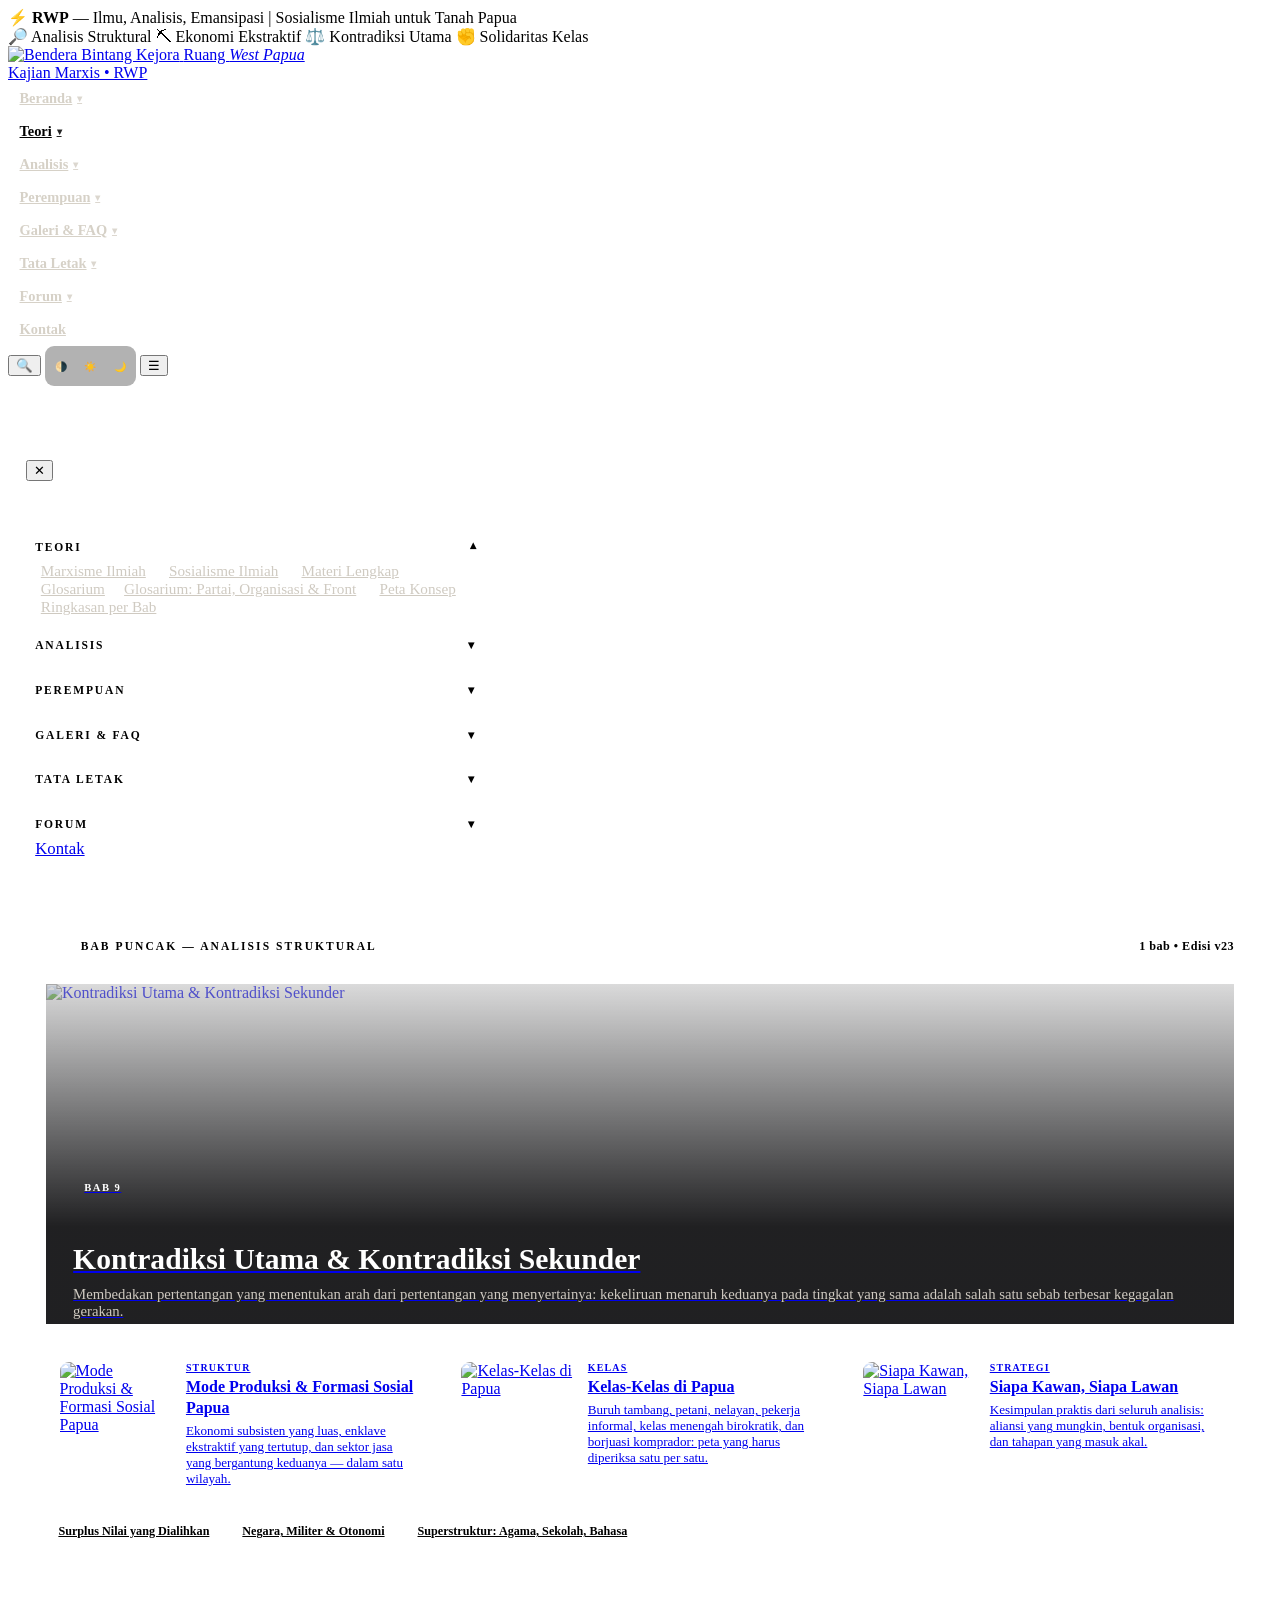
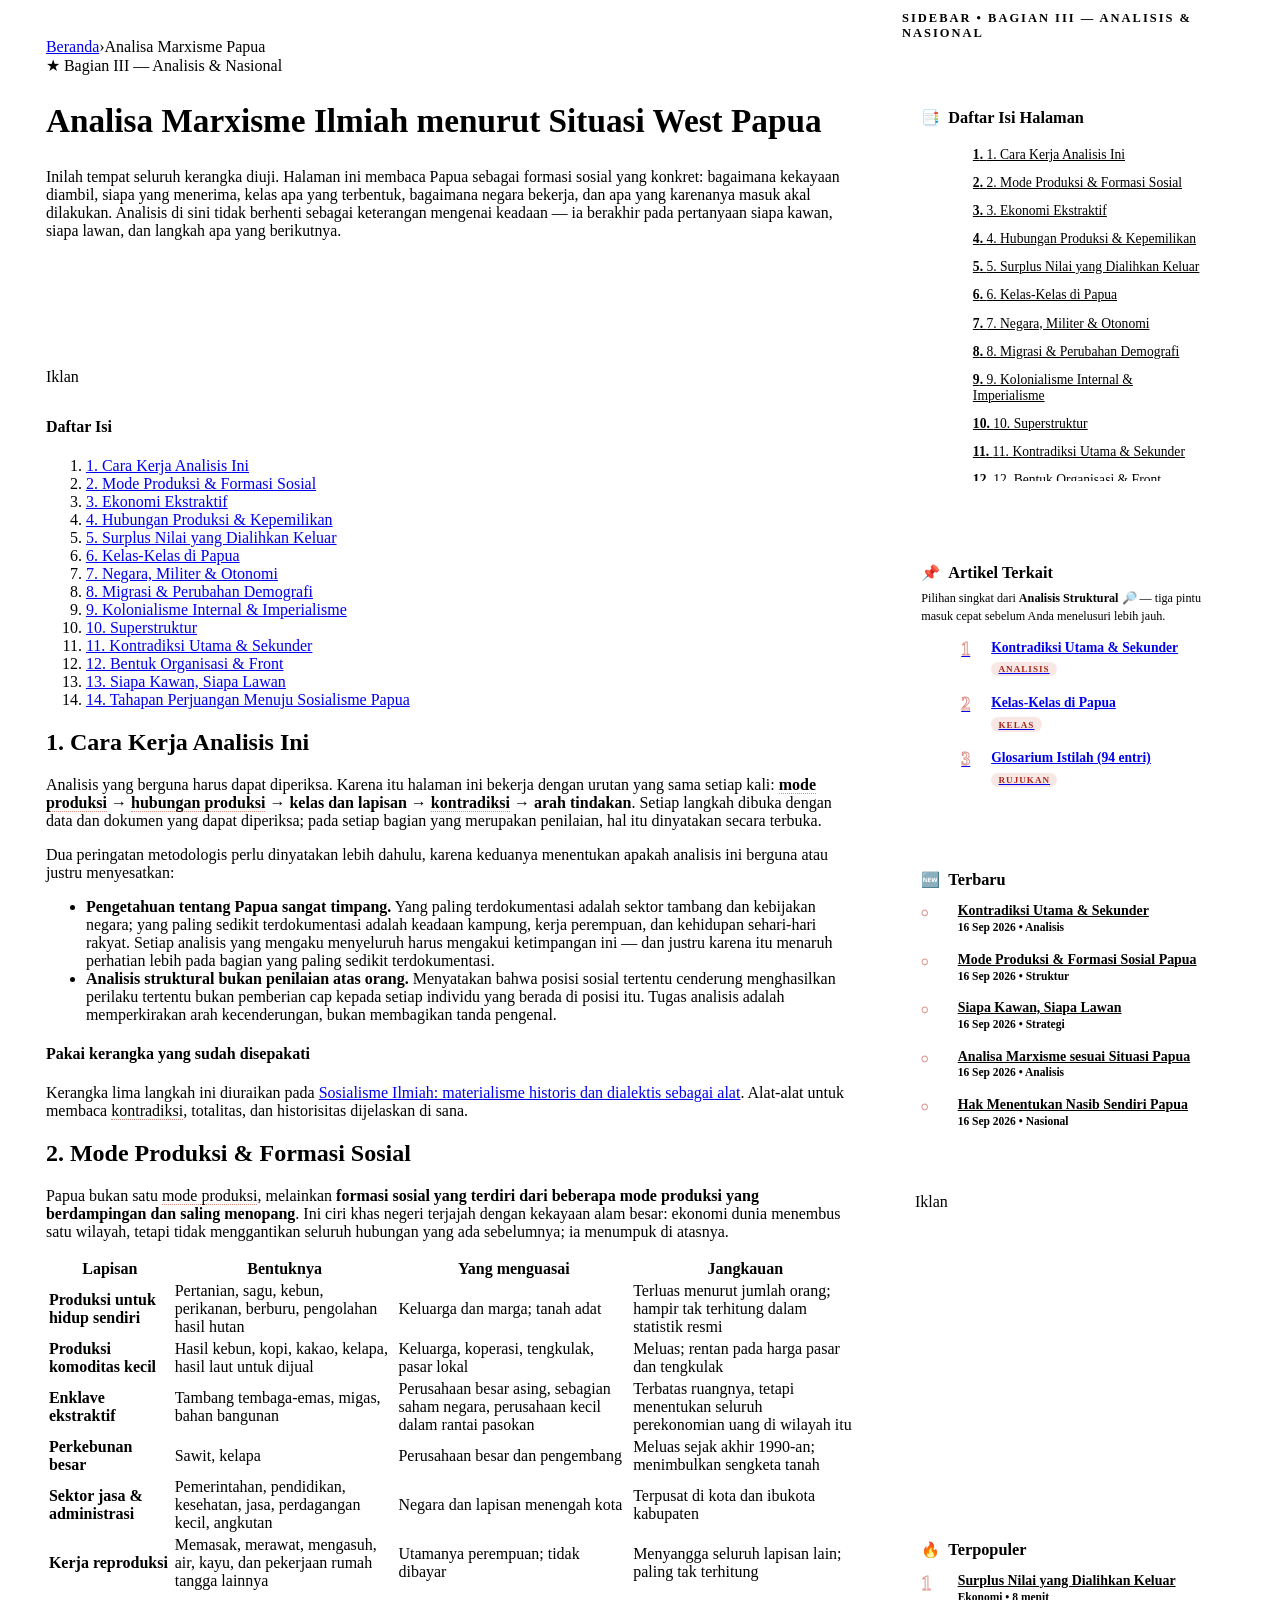
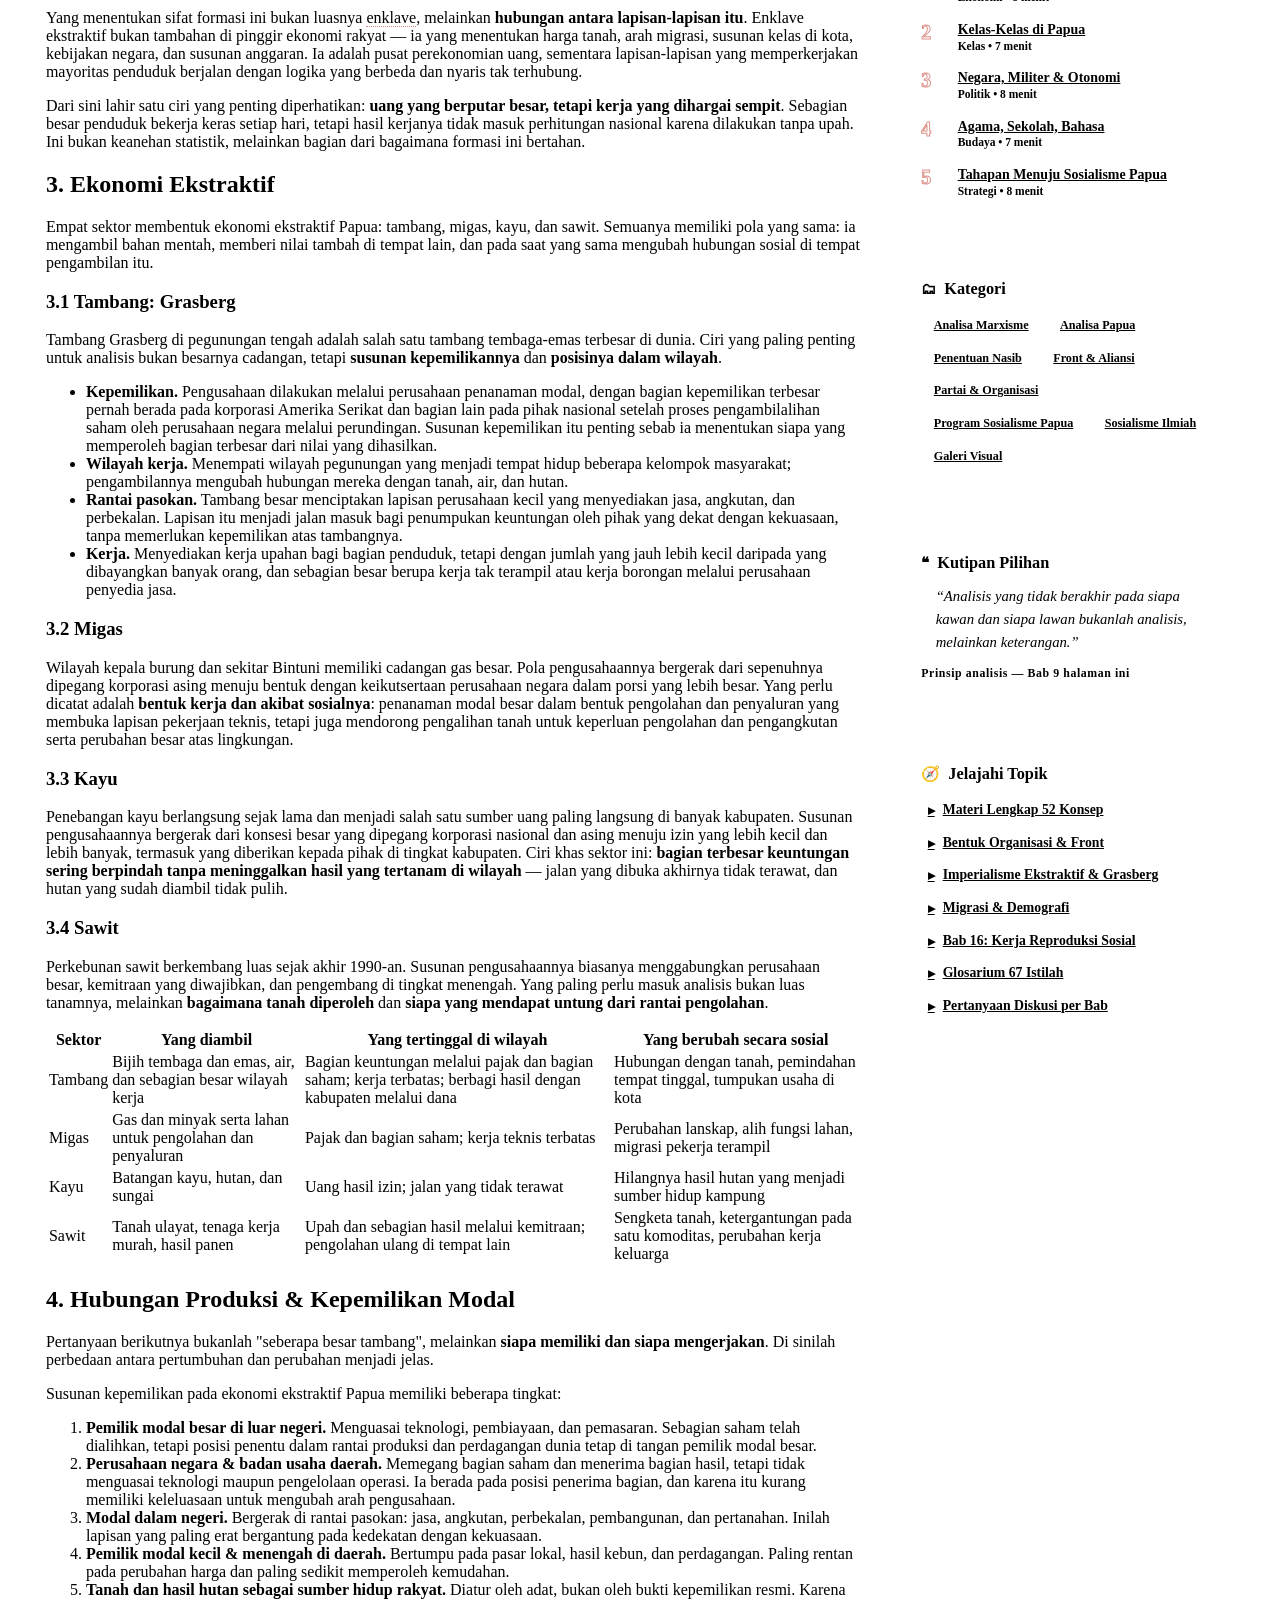
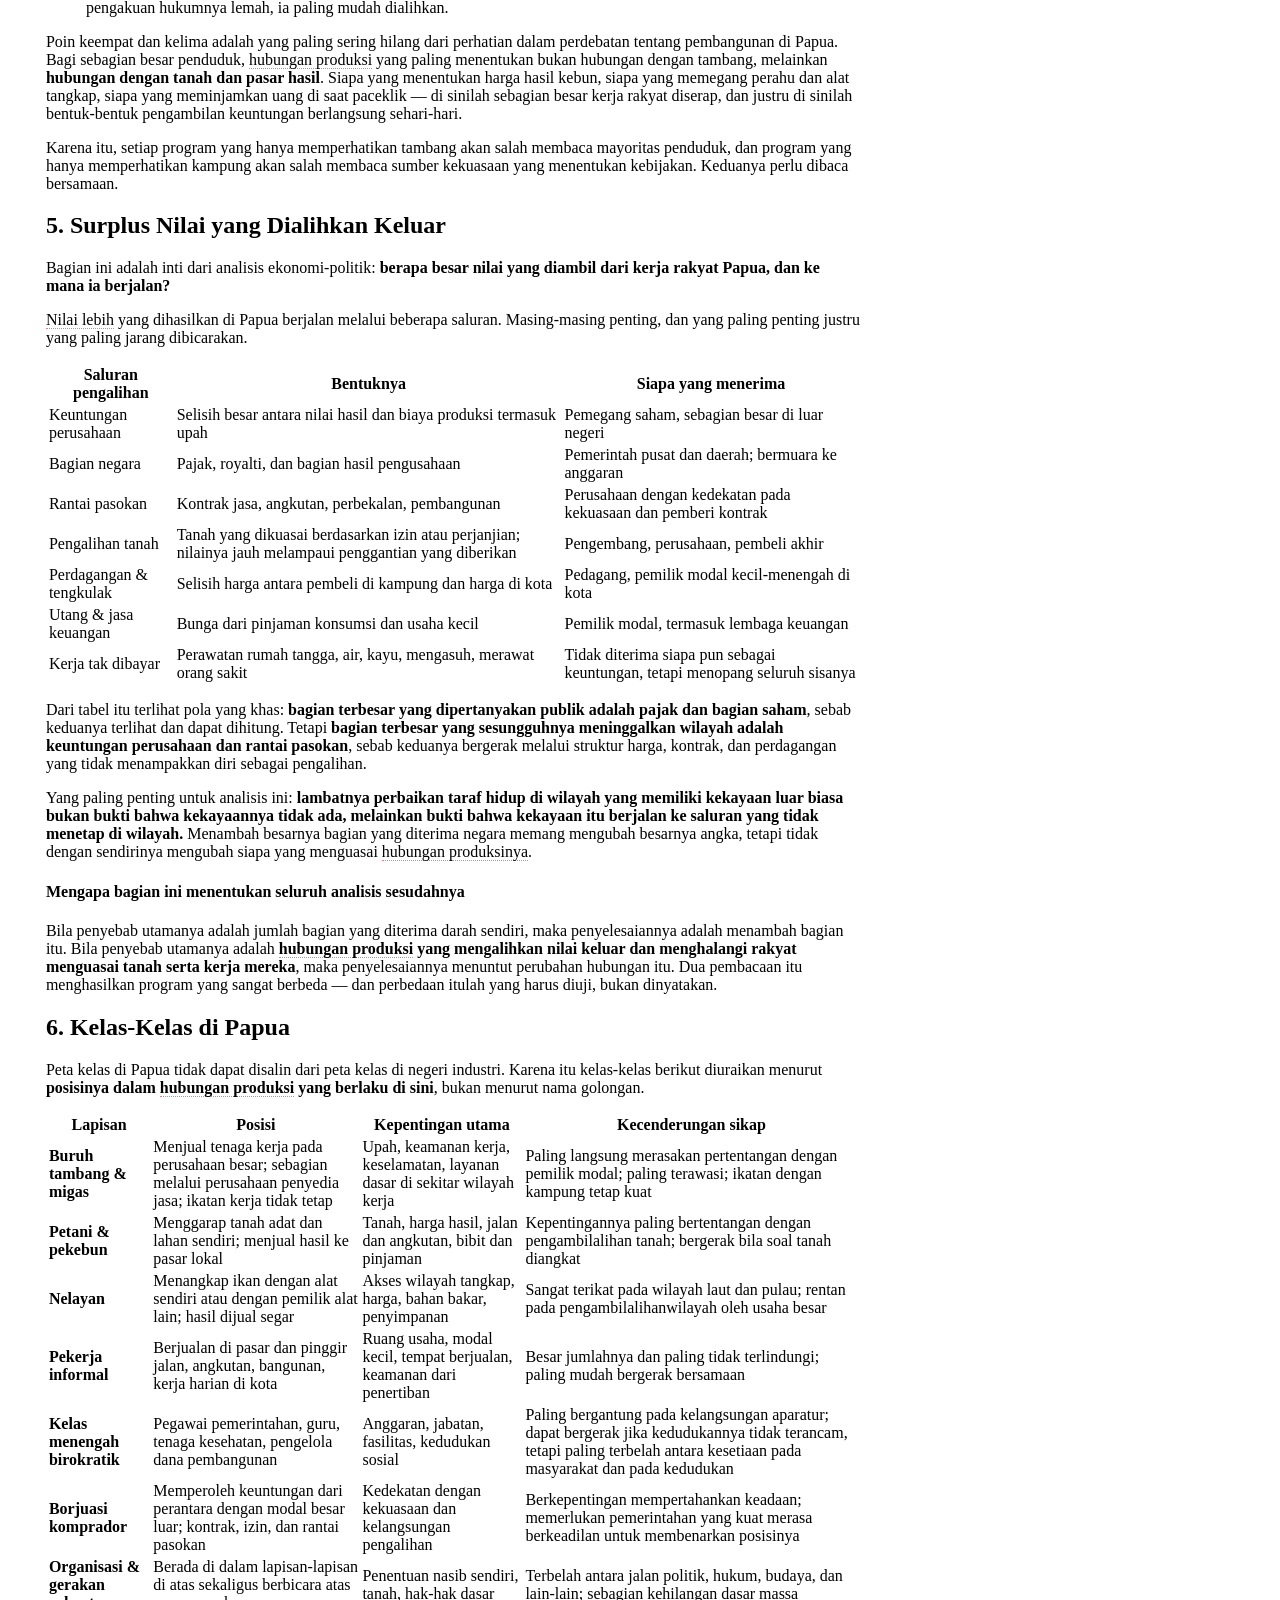
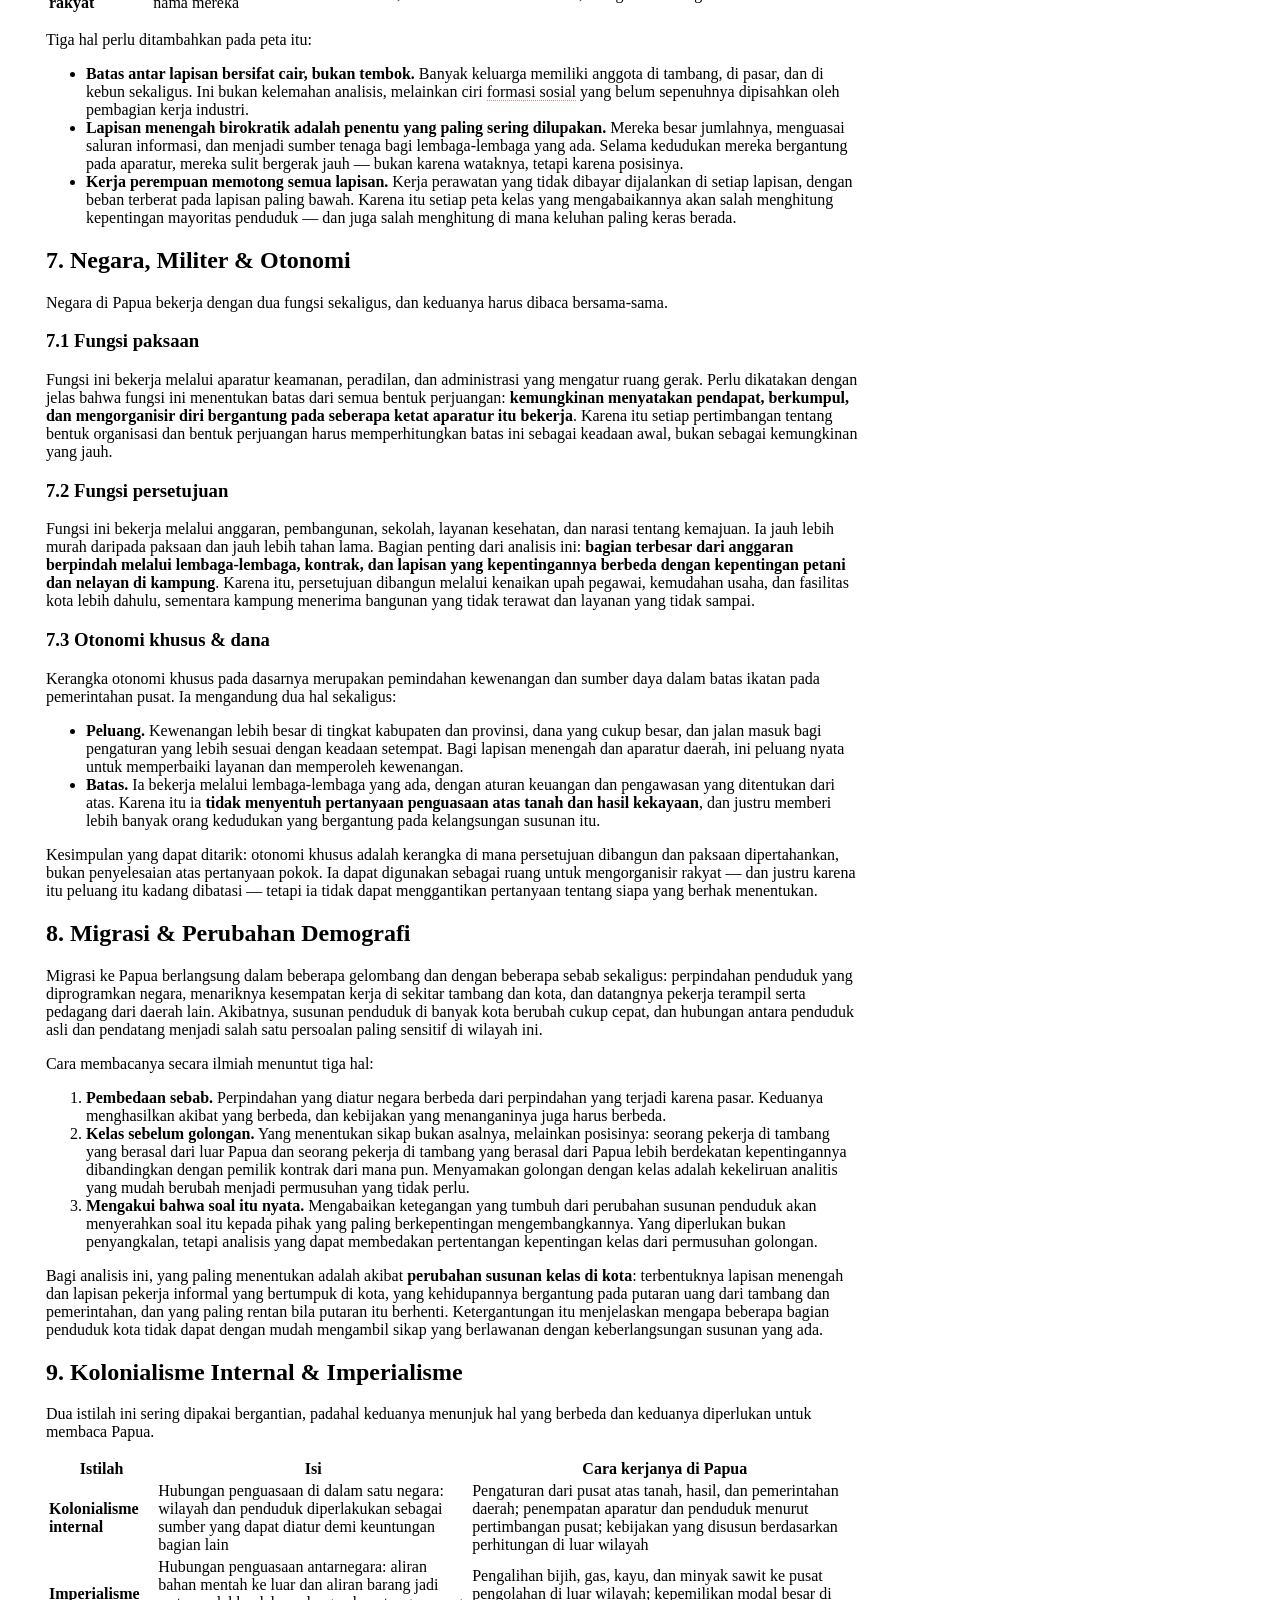
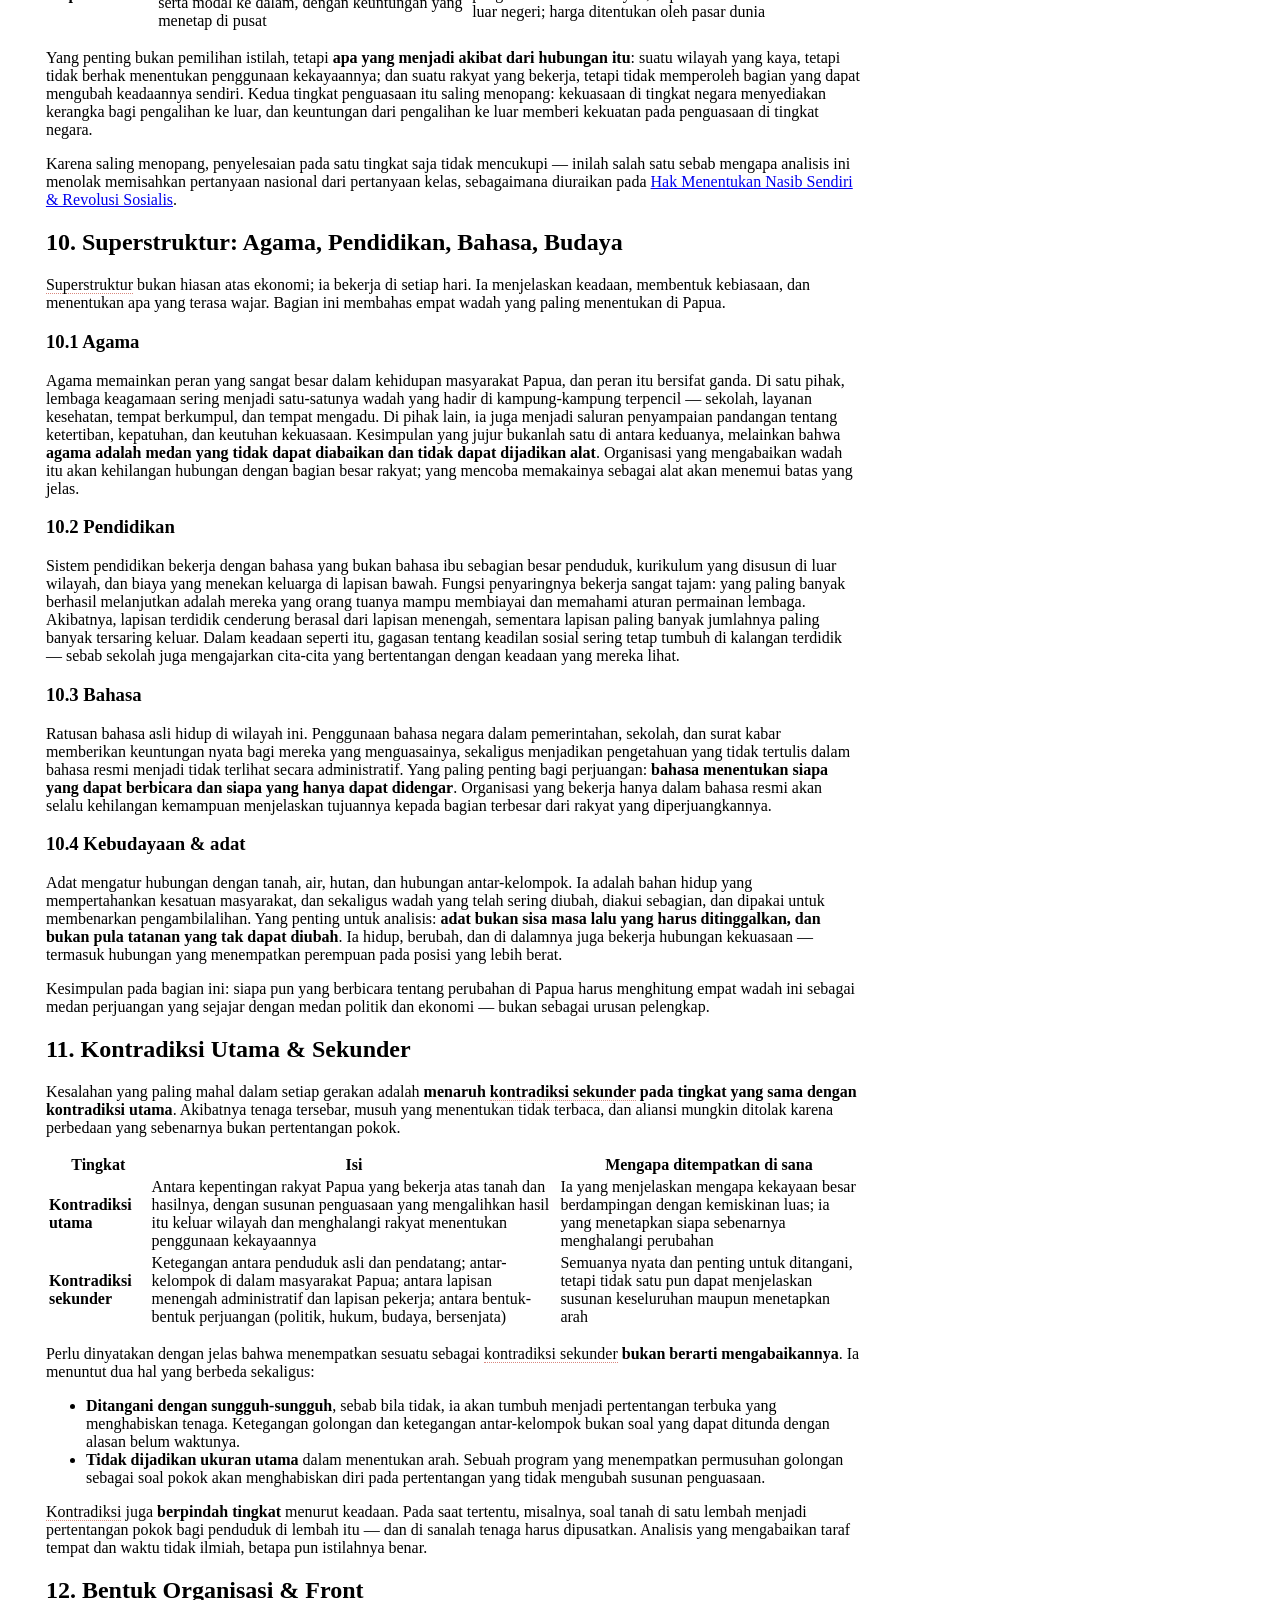
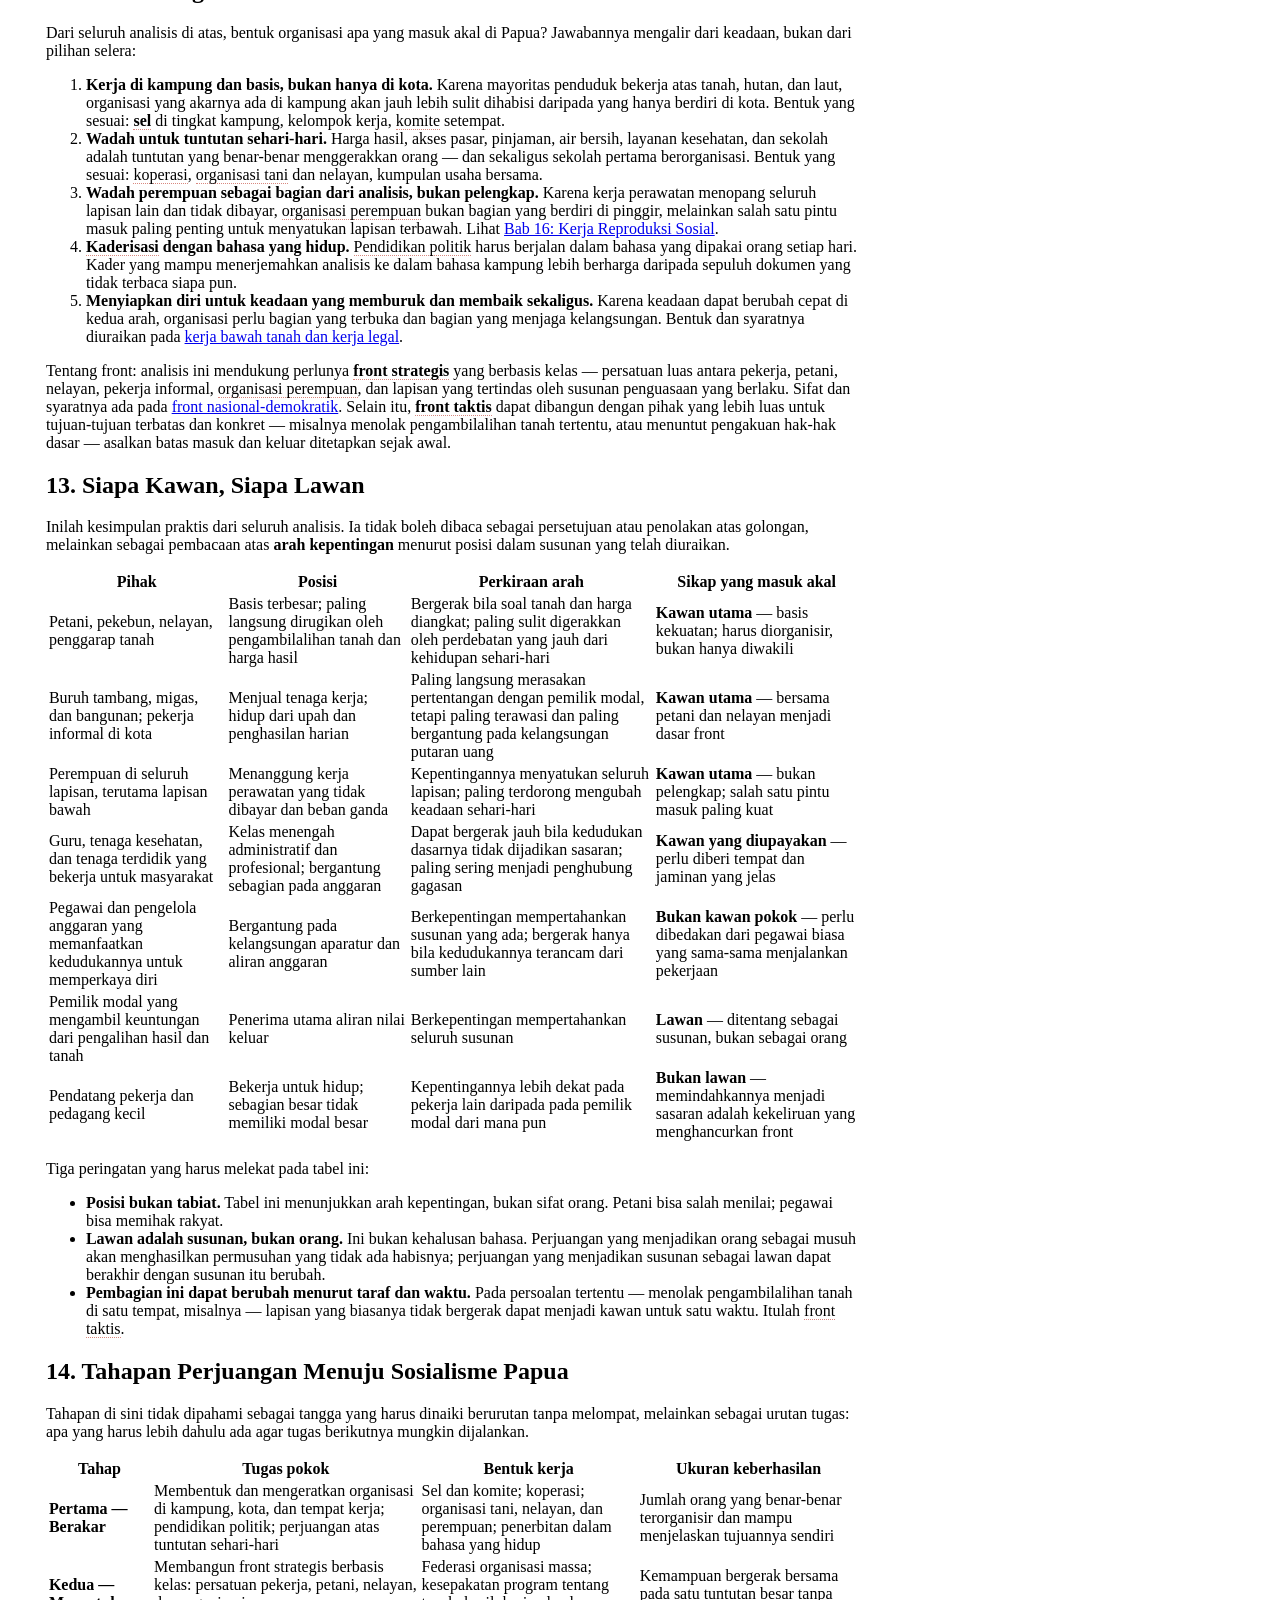
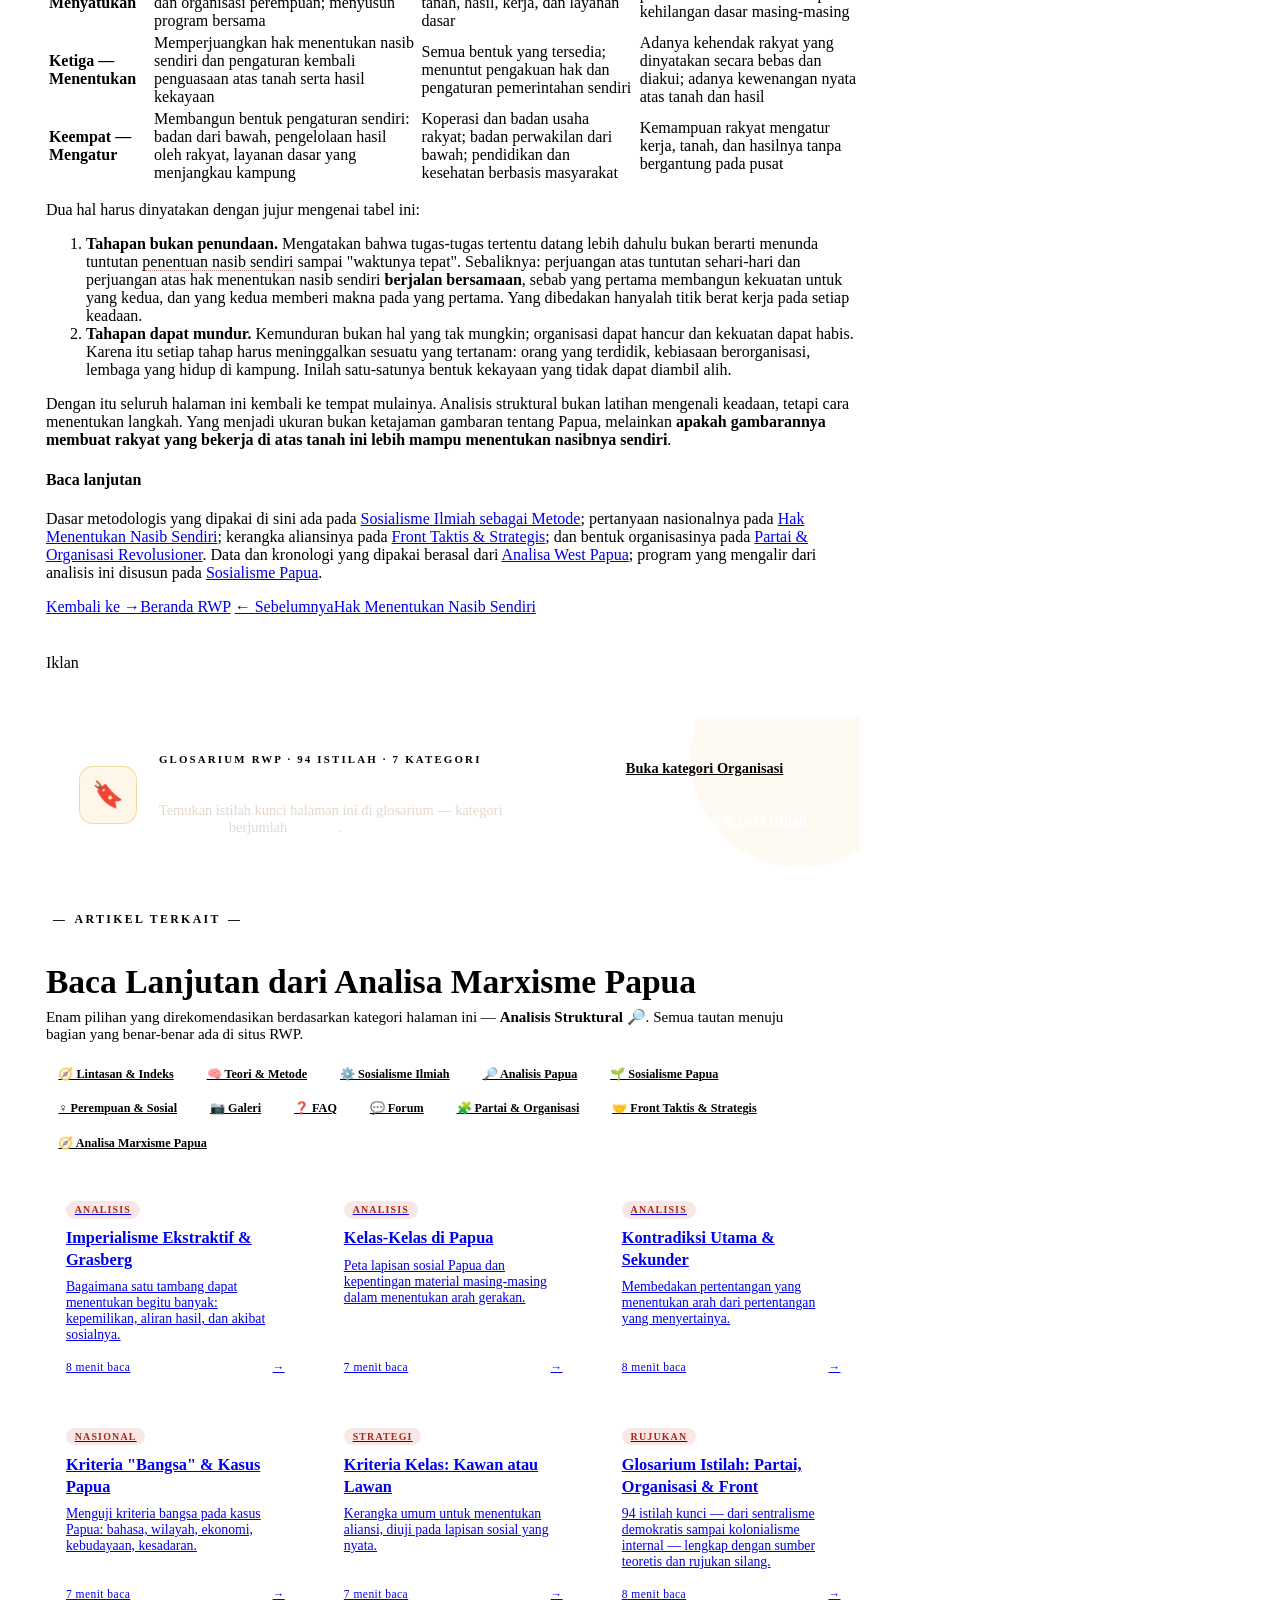
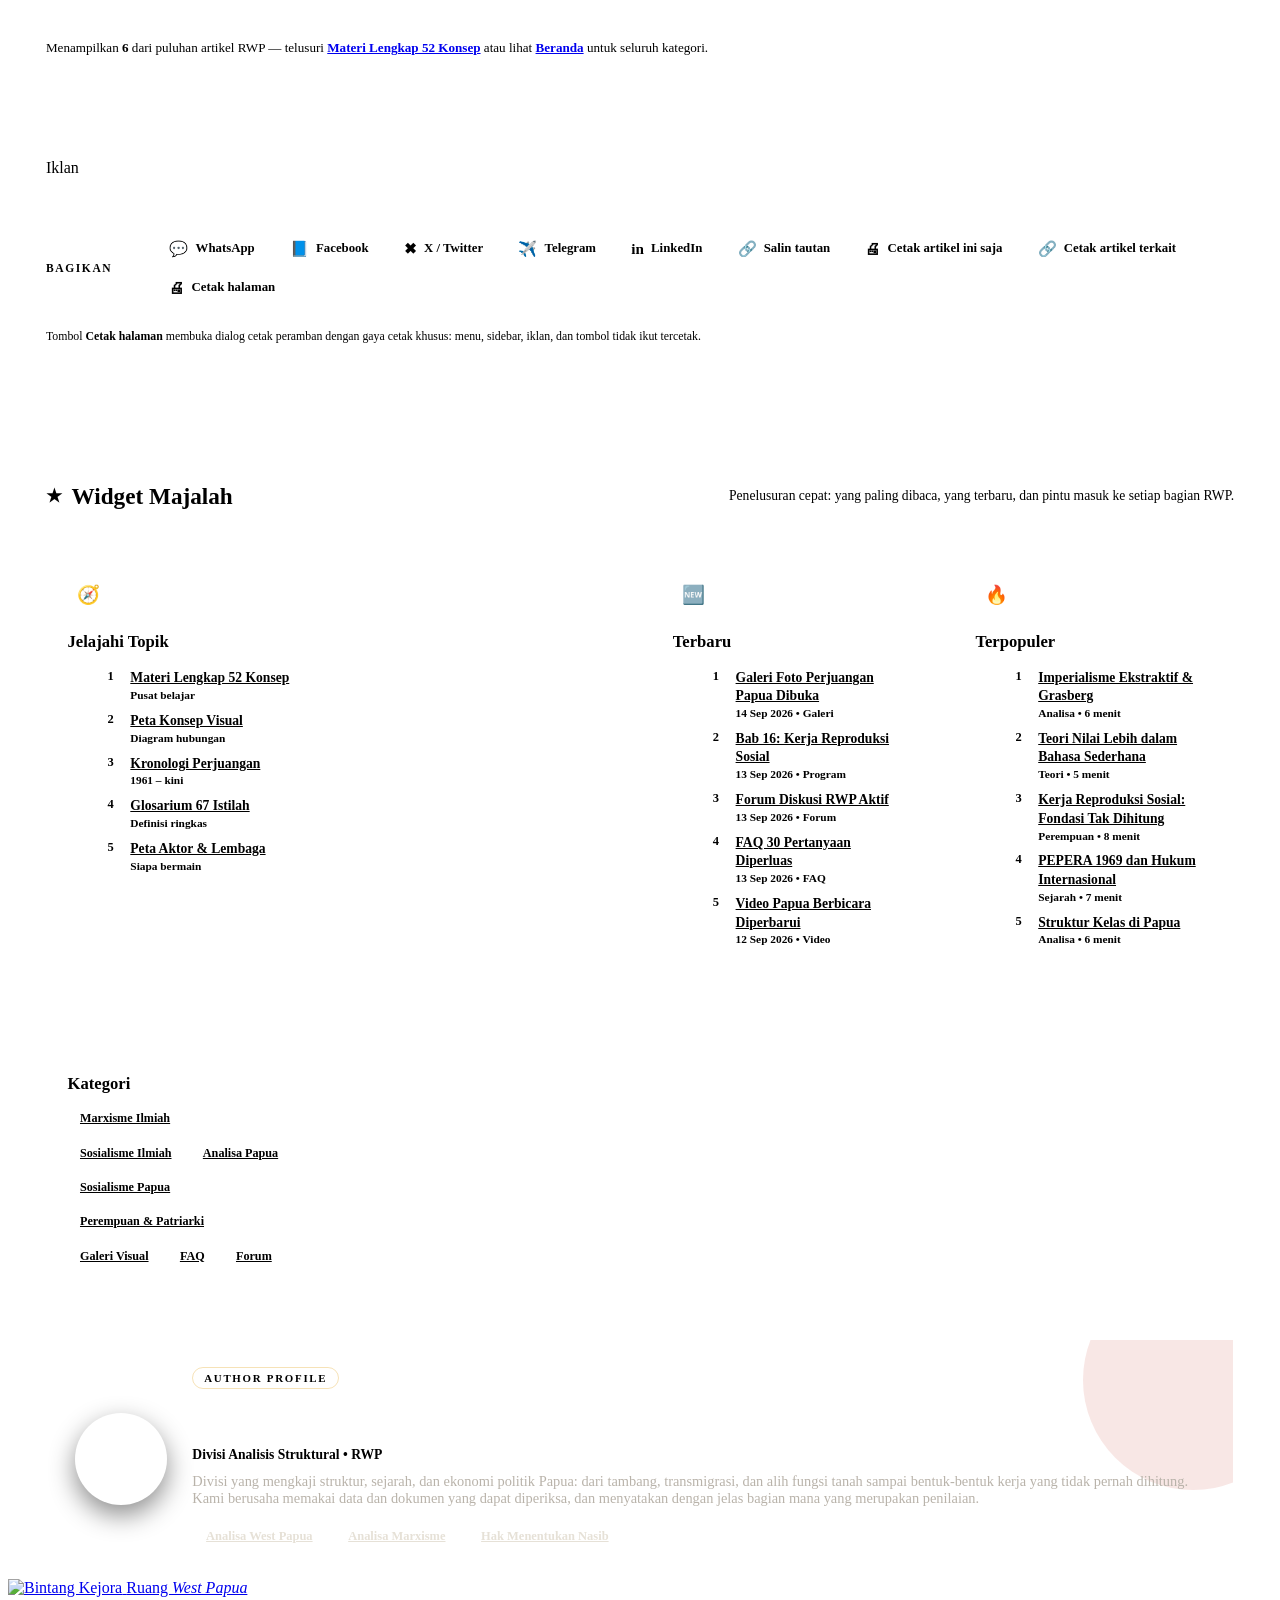
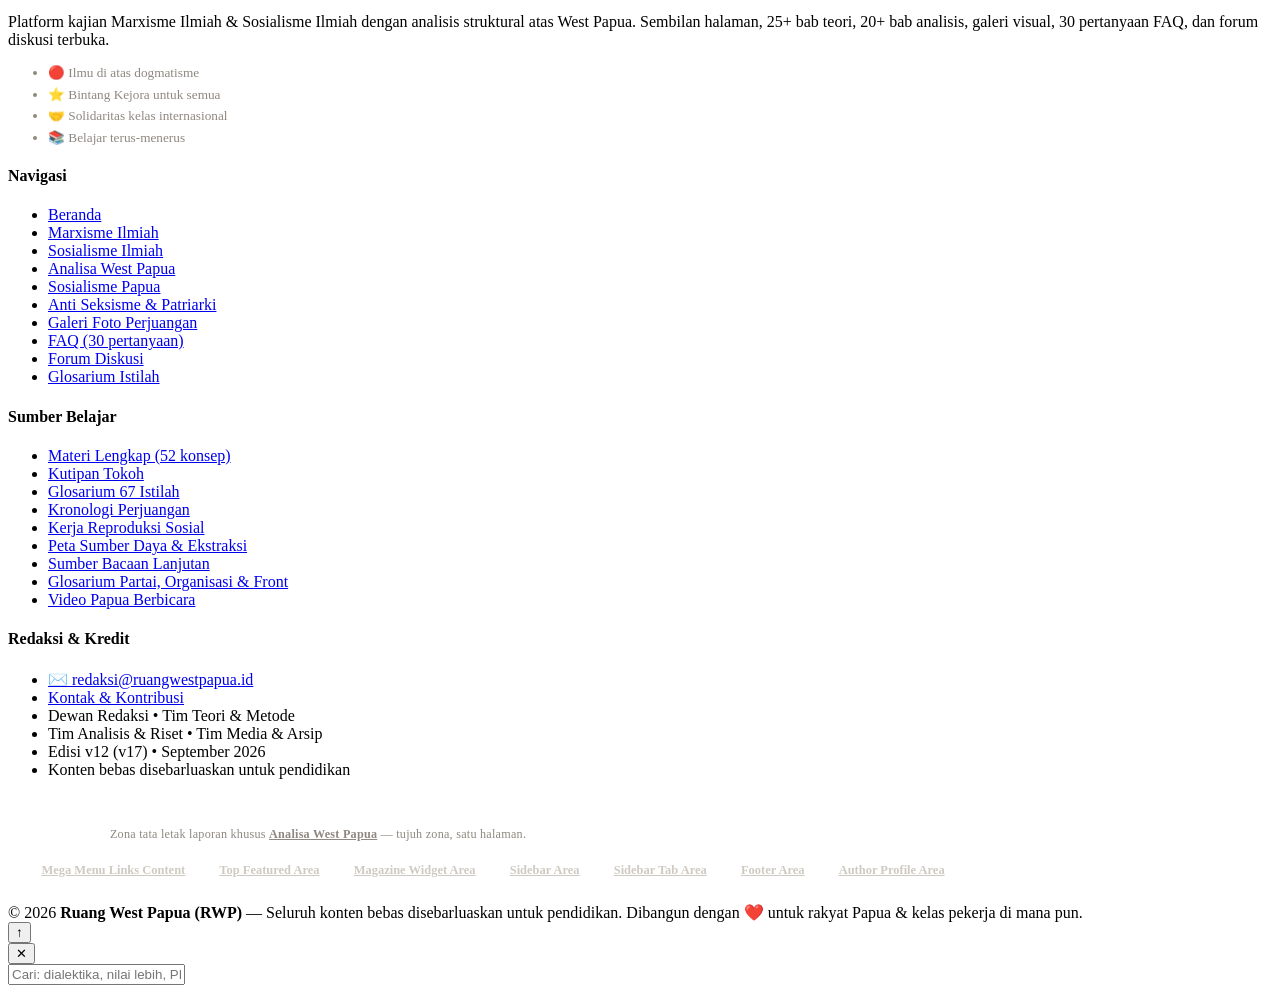
==== analisa-marxisme-papua.html @ 5b9c29c5 "Update layout majalah dari Teammy" ====
<!DOCTYPE html>
<html lang="id">
<head>
<meta charset="UTF-8">
<meta name="color-scheme" content="light dark">
<meta name="viewport" content="width=device-width, initial-scale=1.0">
<script>/*RWP-TEMA v21*/ (function(){var d=document.documentElement;function ap(){var t=null;try{t=localStorage.getItem("rwp-theme")}catch(e){}if(t!=="light"&&t!=="dark")t=null;if(t){d.setAttribute("data-theme",t)}else{d.removeAttribute("data-theme")}}try{ap()}catch(e){}try{var mq=window.matchMedia("(prefers-color-scheme: dark)");var f=function(){try{ap()}catch(e){}};mq.addEventListener?mq.addEventListener("change",f):(mq.addListener&&mq.addListener(f))}catch(e){}})();</script>
<title>Analisa Marxisme Ilmiah menurut Situasi West Papua — Ruang West Papua (RWP)</title>
<meta name="description" content="Analisis struktural konkret atas West Papua dengan kerangka Marxisme ilmiah: mode produksi dan formasi sosial, ekonomi ekstraktif (Grasberg/Freeport, migas, kayu, sawit), hubungan produksi dan kepemilikan modal, surplus nilai yang dialihkan keluar, kelas-kelas di Papua, peran negara dan militer, migrasi dan demografi, kolonialisme internal dan imperialisme, superstruktur, kontradiksi utama dan sekunder, serta strategi dan taktik yang mengalir darinya.">
<meta name="keywords" content="analisa marxisme papua, mode produksi, formasi sosial, ekonomi ekstraktif, Grasberg, Freeport, surplus value, kelas sosial Papua, kolonialisme internal, imperialisme, kontradiksi utama, strategi perjuangan Papua">
<meta property="og:title" content="Analisa Marxisme Ilmiah menurut Situasi West Papua — Ruang West Papua (RWP)">
<meta property="og:description" content="Mode produksi, ekonomi ekstraktif, kelas-kelas di Papua, dan strategi yang mengalir darinya: analisis struktural yang menyatukan pertanyaan nasional dan pertanyaan kelas.">
<meta property="og:type" content="article">
<link rel="stylesheet" href="css/style.css?v=30">
<link rel="stylesheet" href="css/magazine.css?v=30">
<link rel="icon" href="images/flag-kejora.png" type="image/png">
<meta name="google-adsense-account" content="ca-pub-6557428036767230">
<script async src="https://pagead2.googlesyndication.com/pagead/js/adsbygoogle.js?client=ca-pub-6557428036767230" crossorigin="anonymous"></script>
</head>
<body>

<div id="progressBar"></div>
<div class="kejora-bar" aria-hidden="true"></div>

<!-- ============ TOP STRIP ============ -->
<div class="top-strip">
  <div class="container">
    <div class="slogan">⚡ <b>RWP</b> — Ilmu, Analisis, Emansipasi | Sosialisme Ilmiah untuk Tanah Papua</div>
    <div class="meta">
      <span>🔎 Analisis Struktural</span>
      <span>⛏ Ekonomi Ekstraktif</span>
      <span>⚖️ Kontradiksi Utama</span>
      <span>✊ Solidaritas Kelas</span>
    </div>
  </div>
</div>

<header class="site-header">
  <div class="container header-inner">
    <a class="brand" href="index.html">
      <img class="brand-flag" src="images/flag-kejora.png" alt="Bendera Bintang Kejora">
      <span>
        <span class="brand-name">Ruang <em>West Papua</em></span><br>
        <span class="brand-tag">Kajian Marxis • RWP</span>
      </span>
    </a>
    <nav class="nav nav-mag" aria-label="Menu utama">
      <div class="menu-item has-drop">
      <a class="menu-link" href="index.html" aria-haspopup="true" aria-expanded="false">Beranda<span class="caret" aria-hidden="true">▾</span></a>
      <div class="menu-drop" role="menu">
      <div class="md-head">Beranda</div>
      <a role="menuitem" href="index.html#materi">Materi Lengkap<span class="md-desc">52 kartu konsep kunci</span></a>
      <a role="menuitem" href="index.html#video">Video Papua Berbicara<span class="md-desc">Kanal video pilihan</span></a>
      <a role="menuitem" href="index.html#kronologi">Kronologi Perjuangan<span class="md-desc">1961 – kini</span></a>
      <a role="menuitem" href="index.html#glosarium">Glosarium Istilah<span class="md-desc">67 istilah penting</span></a>
      <a role="menuitem" href="index.html#sumber-daya">Peta Sumber Daya<span class="md-desc">Ekstraksi &amp; siapa mengambil</span></a>
      <a role="menuitem" href="index.html#kontak">Kontak Redaksi<span class="md-desc">Kirim tulisan</span></a>
      </div>
      </div>
      <div class="menu-item has-mega">
      <a class="menu-link active" href="marxisme.html" data-mega-panel="teori" aria-haspopup="true" aria-expanded="false" aria-controls="megaPanel">Teori<span class="caret" aria-hidden="true">▾</span></a>
      </div>
      <div class="menu-item has-mega">
      <a class="menu-link" href="analisa-papua.html" data-mega-panel="analisis" aria-haspopup="true" aria-expanded="false" aria-controls="megaPanel">Analisis<span class="caret" aria-hidden="true">▾</span></a>
      </div>
      <div class="menu-item has-drop">
      <a class="menu-link" href="anti-seksisme-patriarki.html" aria-haspopup="true" aria-expanded="false">Perempuan<span class="caret" aria-hidden="true">▾</span></a>
      <div class="menu-drop" role="menu">
      <div class="md-head">Perempuan</div>
      <a role="menuitem" href="anti-seksisme-patriarki.html">Anti Seksisme &amp; Patriarki<span class="md-desc">Dossier lengkap</span></a>
      <a role="menuitem" href="sosialisme-papua.html#kerja-reproduksi">Kerja Reproduksi Sosial<span class="md-desc">Bab 16</span></a>
      <a role="menuitem" href="sosialisme.html#ekonomi-perawatan">Ekonomi Perawatan<span class="md-desc">Kerja tak dibayar</span></a>
      <a role="menuitem" href="anti-seksisme-patriarki.html#program">Program Pembebasan<span class="md-desc">Sepuluh tuntutan</span></a>
      <a role="menuitem" href="anti-seksisme-patriarki.html#kronologi-perempuan">Kronologi Perempuan<span class="md-desc">Garis waktu</span></a>
      <a role="menuitem" href="index.html#kutipan">Kutipan Tokoh<span class="md-desc">Marx sampai Manufandu</span></a>
      </div>
      </div>
      <div class="menu-item has-mega">
      <a class="menu-link" href="galeri-foto.html" data-mega-panel="galeri" aria-haspopup="true" aria-expanded="false" aria-controls="megaPanel">Galeri &amp; FAQ<span class="caret" aria-hidden="true">▾</span></a>
      </div>
      <div class="menu-item has-mega">
      <a class="menu-link" href="analisa-papua.html#zona-top-featured" data-mega-panel="tataletak" aria-haspopup="true" aria-expanded="false" aria-controls="megaPanel">Tata Letak<span class="caret" aria-hidden="true">▾</span></a>
      </div>
      <div class="menu-item has-drop end">
      <a class="menu-link" href="forum.html" aria-haspopup="true" aria-expanded="false">Forum<span class="caret" aria-hidden="true">▾</span></a>
      <div class="menu-drop" role="menu">
      <div class="md-head">Forum</div>
      <a role="menuitem" href="forum.html#tulis">Tulis Diskusi Baru<span class="md-desc">Bagikan gagasan</span></a>
      <a role="menuitem" href="forum.html#daftar">Daftar Diskusi<span class="md-desc">Tersimpan di browser</span></a>
      <a role="menuitem" href="forum.html#video-papua">Video di Forum<span class="md-desc">Papua Berbicara</span></a>
      <a role="menuitem" href="index.html#materi">Materi Lengkap<span class="md-desc">Bahan untuk berdiskusi</span></a>
      <a role="menuitem" href="index.html#diskusi">Pertanyaan Diskusi<span class="md-desc">Per bab</span></a>
      </div>
      </div>
      <div class="menu-item end">
      <a class="menu-link nav-cta" href="index.html#kontak">Kontak</a>
      </div>
    </nav>
    <div class="header-actions">
      <button class="icon-btn" id="searchBtn" aria-label="Cari" title="Cari">🔍</button>
      <div class="theme-seg" id="themeSeg" role="group" aria-label="Pilihan tema: Otomatis, Terang, Gelap"><button type="button" class="ts-btn" data-theme-mode="auto" aria-pressed="true" aria-label="Tema otomatis (ikut pengaturan sistem)" title="Otomatis — ikut pengaturan sistem"><span aria-hidden="true">🌗</span><span class="ts-tx">Otomatis</span></button><button type="button" class="ts-btn" data-theme-mode="light" aria-pressed="false" aria-label="Tema terang (manual)" title="Terang — kunci tema terang"><span aria-hidden="true">☀️</span><span class="ts-tx">Terang</span></button><button type="button" class="ts-btn" data-theme-mode="dark" aria-pressed="false" aria-label="Tema gelap (manual)" title="Gelap — kunci tema gelap"><span aria-hidden="true">🌙</span><span class="ts-tx">Gelap</span></button></div>
      <button class="icon-btn hamburger" id="hamburger" aria-label="Menu" title="Menu">☰</button>
    </div>
  </div>
<div class="mega-wrap" id="megaPanel" data-mega>
  <div class="container">
    <div class="mega-nav" role="tablist" aria-label="Kategori konten"><button class="mega-tab active" role="tab" id="tab-teori" data-mega-target="teori" aria-selected="true">Teori &amp; Metode</button><button class="mega-tab" role="tab" id="tab-analisis" data-mega-target="analisis" aria-selected="false">Analisis Papua</button><button class="mega-tab" role="tab" id="tab-perempuan" data-mega-target="perempuan" aria-selected="false">Perempuan &amp; Sosial</button><button class="mega-tab" role="tab" id="tab-galeri" data-mega-target="galeri" aria-selected="false">Galeri, FAQ &amp; Sumber</button><button class="mega-tab" role="tab" id="tab-tataletak" data-mega-target="tataletak" aria-selected="false">Tata Letak</button></div>
    <div class="mega-panel open" id="panel-teori" data-mega-panel="teori" role="tabpanel" aria-labelledby="tab-teori">
  <div class="mega-top"><span class="mg-title"><span class="mg-star">★</span> Mega Links Konten — Teori &amp; Metode</span><a class="mg-all" href="index.html#materi">Semua Materi →</a></div>
  <div class="mega-cols"><div class="mega-col"><h4>Marxisme Ilmiah</h4><a href="marxisme.html#dasar">Dasar-Dasar Marxisme<span>Kategori &amp; hukum gerak</span></a><a href="marxisme.html#materialisme">Materialisme Dialektis &amp; Historis<span>Basis &amp; kesadaran</span></a><a href="marxisme.html#hukum">Tiga Hukum Dialektika<span>Pertentangan &amp; negasi</span></a><a href="marxisme.html#nilai">Teori Nilai Lebih<span>Sumber laba</span></a><a href="marxisme.html#kelas">Perjuangan Kelas<span>Mesin sejarah</span></a><a href="marxisme.html#formasi">Formasi Sosial-Ekonomi<span>Lima tahapan</span></a></div><div class="mega-col"><h4>Sosialisme Ilmiah</h4><a href="sosialisme.html#sejarah">Sejarah Sosialisme<span>Utopis &rarr; ilmiah</span></a><a href="sosialisme.html#utopis">Sosialisme Utopis vs Ilmiah<span>Perbedaan pokok</span></a><a href="sosialisme.html#kritik">Kritik Ilmiah atas Kapitalisme<span>Kontradiksi dasar</span></a><a href="sosialisme.html#ekonomi">Ekonomi Terencana vs Pasar<span>Perdebatan klasik</span></a><a href="sosialisme.html#transisi">Transisi Menuju Sosialisme<span>Syarat &amp; tahap</span></a><a href="sosialisme.html#abad21">Sosialisme Abad ke-21<span>Pengalaman baru</span></a></div><div class="mega-col"><h4>Metode &amp; Analisis</h4><a href="marxisme.html#dialektika-materialis">Dialektika Materialis<span>Cara kerja</span></a><a href="marxisme.html#analisis-konkret">Metodologi Lima Langkah<span>Analisis konkret</span></a><a href="marxisme.html#lapisan-kelas">Kelas, Lapisan &amp; Aliansi<span>Blok historis</span></a><a href="marxisme.html#negara-hegemoni">Negara &amp; Hegemoni<span>Paksaan &amp; persetujuan</span></a><a href="marxisme.html#ideologi-aparatus">Ideologi &amp; Aparatus Negara<span>Althusser &amp; Gramsci</span></a><a href="marxisme.html#krisis">Teori Krisis Kapital<span>Siklus &amp; overproduksi</span></a></div><div class="mega-col"><h4>Konsep Kunci</h4><a href="index.html#materi">Materi Lengkap (52 konsep)<span>Pusat belajar</span></a><a href="index.html#glosarium">Glosarium 67 Istilah<span>Definisi ringkas</span></a><a href="index.html#glosarium-tematik">Glosarium Tematik<span>Enam bidang</span></a><a href="index.html#indeks-az">Indeks Tematik A&ndash;Z<span>Cari cepat</span></a><a href="index.html#peta-visual">Peta Konsep Visual<span>Hubungan antar konsep</span></a><a href="index.html#ringkasan">Ringkasan Eksekutif per Bab<span>Satu paragraf per bab</span></a><a href="glosarium.html">Glosarium 94 Istilah<span>Partai, organisasi, front</span></a></div></div>
</div>
<div class="mega-panel" id="panel-analisis" data-mega-panel="analisis" role="tabpanel" aria-labelledby="tab-analisis">
  <div class="mega-top"><span class="mg-title"><span class="mg-star">★</span> Mega Links Konten — Analisis Papua</span><a class="mg-all" href="index.html#materi">Semua Materi →</a></div>
  <div class="mega-cols"><div class="mega-col"><h4>Analisa West Papua</h4><a href="analisa-papua.html#kerangka">Kerangka: Membaca Papua Ilmiah<span>Titik tolak</span></a><a href="analisa-papua.html#kelas">Analisis Kelas<span>Siapa melawan siapa</span></a><a href="analisa-papua.html#angka">Kontradiksi dalam Angka<span>Data &amp; tafsir</span></a><a href="analisa-papua.html#enklave">Struktur Ekonomi Enklave<span>Pulau di dalam pulau</span></a><a href="analisa-papua.html#sejarah">Sejarah Kolonialisme<span>Dari 1828 ke kini</span></a><a href="analisa-papua.html#migrasi">Migrasi &amp; Demografi<span>Politik kependudukan</span></a></div><div class="mega-col"><h4>Sumber Daya &amp; Ekonomi</h4><a href="analisa-papua.html#sda">Peran Sumber Daya Alam<span>Kutukan sumber daya</span></a><a href="analisa-papua.html#ulayat">Hukum &amp; Hak Ulayat<span>Tanah adat</span></a><a href="analisa-papua.html#grasberg">Sumber Daya &amp; Grasberg<span>Emas-tembaga terbesar</span></a><a href="analisa-papua.html#tambang">Ekonomi Politik Tambang<span>Rente &amp; surplus</span></a><a href="analisa-papua.html#transmigrasi">Transmigrasi &amp; Perubahan Sosial<span>Rekayasa demografi</span></a><a href="analisa-papua.html#otsus">Otonomi Khusus: 25 Tahun<span>Dana &amp; hasilnya</span></a></div><div class="mega-col"><h4>Negara &amp; Masyarakat</h4><a href="analisa-papua.html#demografi">Demografi &amp; Struktur Sosial<span>Komposisi kelas</span></a><a href="analisa-papua.html#pendidikan-kesehatan">Pendidikan &amp; Kesehatan<span>Indikator sosial</span></a><a href="analisa-papua.html#hukum-ham">Hukum, HAM &amp; Ruang Sipil<span>Represi &amp; perlawanan</span></a><a href="analisa-papua.html#geopolitik">Geopolitik Pasifik<span>Aktor eksternal</span></a><a href="analisa-papua.html#perjuangan">Perjuangan Rakyat<span>Bentuk-bentuk perlawanan</span></a><a href="analisa-papua.html#kronik-lokal">Kronik Lokal: Empat Wilayah<span>Noken sampai Merauke</span></a></div><div class="mega-col"><h4>Program Sosialis Papua</h4><a href="sosialisme-papua.html#visi">Visi Papua Sosialis<span>Gambaran tujuan</span></a><a href="sosialisme-papua.html#prinsip">Prinsip-Prinsip<span>Sepuluh prinsip</span></a><a href="sosialisme-papua.html#pangan">Kedaulatan Pangan &amp; Tanah<span>Dari kampung</span></a><a href="sosialisme-papua.html#nasib">Hak Menentukan Nasib Sendiri<span>Penentuan diri</span></a><a href="sosialisme-papua.html#peta-jalan">Peta Jalan Transisi<span>Tahapan</span></a><a href="sosialisme-papua.html#tata-kelola-adat">Tata Kelola Adat &amp; Demokrasi Kampung<span>Kekuasaan dari bawah</span></a></div></div>
</div>
<div class="mega-panel" id="panel-perempuan" data-mega-panel="perempuan" role="tabpanel" aria-labelledby="tab-perempuan">
  <div class="mega-top"><span class="mg-title"><span class="mg-star">★</span> Mega Links Konten — Perempuan &amp; Sosial</span><a class="mg-all" href="index.html#materi">Semua Materi →</a></div>
  <div class="mega-cols"><div class="mega-col"><h4>Anti Seksisme &amp; Patriarki</h4><a href="anti-seksisme-patriarki.html#pengantar">Mengapa Persoalan Kelas<span>Kerangka umum</span></a><a href="anti-seksisme-patriarki.html#teori">Akar Teori Marxisme Ilmiah<span>Engels 1884</span></a><a href="anti-seksisme-patriarki.html#kolonialisme">Perempuan &amp; Kolonialisme<span>Beban berlapis</span></a><a href="anti-seksisme-patriarki.html#perjuangan">Perjuangan Kemerdekaan<span>Peran historis</span></a><a href="anti-seksisme-patriarki.html#tokoh">Tokoh &amp; Organisasi<span>Mama-mama pejuang</span></a><a href="anti-seksisme-patriarki.html#program">Program &amp; Tuntutan<span>Agenda pembebasan</span></a></div><div class="mega-col"><h4>Kerja Reproduksi</h4><a href="sosialisme-papua.html#kerja-reproduksi">Kerja Reproduksi Sosial<span>Bab 16 lengkap</span></a><a href="sosialisme.html#ekonomi-perawatan">Ekonomi Perawatan<span>Kerja tak dibayar</span></a><a href="anti-seksisme-patriarki.html#kronologi-perempuan">Kronologi Perempuan Papua<span>Garis waktu</span></a><a href="anti-seksisme-patriarki.html#kritik-gerakan">Kritik Seksisme dalam Gerakan<span>Koreksi internal</span></a><a href="anti-seksisme-patriarki.html#glosarium">Glosarium Istilah<span>Istilah kunci</span></a><a href="anti-seksisme-patriarki.html#bacaan">Daftar Bacaan<span>Rujukan lanjutan</span></a></div><div class="mega-col"><h4>Kesehatan &amp; Layanan Dasar</h4><a href="sosialisme-papua.html#kesehatan-rakyat">Kesehatan Rakyat<span>Layanan dasar</span></a><a href="sosialisme-papua.html#pendidikan">Pendidikan &amp; Kebudayaan<span>Sekolah &amp; bahasa</span></a><a href="sosialisme-papua.html#ekologi">Ekologi &amp; Keberlanjutan<span>Tanah &amp; hutan</span></a><a href="sosialisme-papua.html#agraria">Agraria &amp; Kedaulatan Pangan<span>Reforma agraria</span></a><a href="sosialisme-papua.html#pangan-berdaulat">Pangan Berdaulat<span>Rantai dari kampung</span></a><a href="sosialisme-papua.html#perempuan-muda">Perempuan &amp; Generasi Muda<span>Kepemimpinan baru</span></a></div><div class="mega-col"><h4>Kelas &amp; Gerakan</h4><a href="marxisme.html#lapisan-kelas">Kelas &amp; Lapisan<span>Aliansi kelas</span></a><a href="marxisme.html#bahasa-hegemoni">Bahasa &amp; Hegemoni<span>Politik kebudayaan</span></a><a href="marxisme.html#hukum-represif">Hukum &amp; Aparatur Represif<span>Negara sebagai alat</span></a><a href="index.html#aktor">Peta Aktor &amp; Lembaga<span>Kekuatan yang bermain</span></a><a href="index.html#diskusi">Pertanyaan Diskusi per Bab<span>Untuk kelas &amp; kelompok</span></a><a href="index.html#kontak">Kontak Redaksi<span>Kirim tulisan</span></a></div></div>
</div>
<div class="mega-panel" id="panel-galeri" data-mega-panel="galeri" role="tabpanel" aria-labelledby="tab-galeri">
  <div class="mega-top"><span class="mg-title"><span class="mg-star">★</span> Mega Links Konten — Galeri, FAQ &amp; Sumber</span><a class="mg-all" href="index.html#materi">Semua Materi →</a></div>
  <div class="mega-cols"><div class="mega-col"><h4>Galeri Foto Perjuangan</h4><a href="galeri-foto.html#galeri">Seluruh Galeri (12 foto)<span>Grid + lightbox</span></a><a href="galeri-foto.html#pengantar">Mengapa Arsip Visual Penting<span>Gambar sebagai metode</span></a><a href="galeri-foto.html#kategori">Enam Wajah Perjuangan<span>Cara membaca</span></a><a href="galeri-foto.html#kronologi">Kronologi dalam Gambar<span>8 tonggak</span></a><a href="galeri-foto.html#kutipan">Kutipan dari Arsip<span>Suara pelaku</span></a><a href="galeri-foto.html#bacaan">Sumber &amp; Etika Visual<span>Transparansi</span></a></div><div class="mega-col"><h4>FAQ — 30 Pertanyaan</h4><a href="faq.html#teori">Teori &amp; Metode (10)<span>Pertanyaan 1&ndash;10</span></a><a href="faq.html#sosialisme">Sosialisme Ilmiah (10)<span>Pertanyaan 11&ndash;19</span></a><a href="faq.html#papua">Analisis West Papua (10)<span>Pertanyaan 20&ndash;25</span></a><a href="faq.html#praksis">Praksis &amp; Perjuangan (10)<span>Pertanyaan 26&ndash;30</span></a><a href="forum.html">Forum Diskusi RWP<span>Tanya &amp; jawab</span></a><a href="faq.html">Halaman FAQ Lengkap<span>Semua jawaban</span></a></div><div class="mega-col"><h4>Video &amp; Forum</h4><a href="index.html#video">Video Papua Berbicara<span>Kanal YouTube</span></a><a href="forum.html#video-papua">Video di Forum<span>Pilihan terbaru</span></a><a href="index.html#kutipan">Kutipan Para Tokoh<span>36 kutipan klasik</span></a><a href="index.html#kronologi">Kronologi Perjuangan<span>Sejarah ringkas</span></a><a href="index.html#garis-waktu">Garis Waktu Tematik<span>Empat tema</span></a><a href="index.html#perbandingan-kasus">Studi Kasus Perbandingan<span>Papua &amp; kasus lain</span></a></div><div class="mega-col"><h4>Sumber Belajar</h4><a href="index.html#materi">Materi Lengkap<span>Pusat belajar</span></a><a href="index.html#bacaan">Sumber Bacaan Lanjutan<span>Daftar rujukan</span></a><a href="index.html#sumber-daya">Peta Sumber Daya &amp; Ekstraksi<span>Tabel komoditas</span></a><a href="index.html#glosarium">Glosarium Lengkap<span>67 istilah</span></a><a href="index.html#indeks">Indeks Tematik<span>Enam tema besar</span></a><a href="glosarium.html#kategori-a">Glosarium: Istilah Partai &amp; Front<span>94 istilah &middot; 7 kategori</span></a><a href="index.html#kontak">Kontak &amp; Kontribusi<span>Bergabung</span></a></div></div>
</div>
<div class="mega-panel" id="panel-tataletak" data-mega-panel="tataletak" role="tabpanel" aria-labelledby="tab-tataletak">
  <div class="mega-top"><span class="mg-title"><span class="mg-star">★</span> Mega Links Konten — Tata Letak Laporan Khusus</span><a class="mg-all" href="analisa-papua.html">Buka analisa-papua.html →</a></div>
  <div class="mega-cols"><div class="mega-col"><h4>Zona Utama</h4><a href="analisa-papua.html#zona-mega-links">Mega Menu Links Content<span>Zona 1 · peta isi laporan</span></a><a href="analisa-papua.html#zona-top-featured">Top Featured Area<span>Zona 2 · sorotan utama</span></a><a href="analisa-papua.html#zona-magazine-widgets">Magazine Widget Area<span>Zona 3 · widget majalah</span></a></div><div class="mega-col"><h4>Kolom &amp; Sidebar</h4><a href="analisa-papua.html#zona-sidebar">Sidebar Area<span>Zona 4a · rail zona &amp; daftar isi</span></a><a href="analisa-papua.html#zona-sidebar-tab">Sidebar Tab Area<span>Zona 5 · 10 tab lompat bab</span></a><a href="analisa-papua.html#zona-sidebar-widgets">Sidebar Area · Widget Laporan<span>Zona 4b · artikel terkait &amp; populer</span></a></div><div class="mega-col"><h4>Kaki Halaman</h4><a href="analisa-papua.html#zona-footer">Footer Area<span>Zona 6 · navigasi &amp; kredit</span></a><a href="analisa-papua.html#zona-author">Author Profile Area<span>Zona 7 · profil penulis</span></a><a href="analisa-papua.html#konten-utama">Konten Utama<span>Badan laporan 20 bab</span></a></div><div class="mega-col"><h4>Peta Zona Cepat</h4><a href="analisa-papua.html#zona-top-featured">Zona 1–3: Band Pembuka<span>Mega links, sorotan, widget</span></a><a href="analisa-papua.html#zona-sidebar">Zona 4–5: Shell 3 Kolom<span>Rail, konten, sidebar, tab</span></a><a href="analisa-papua.html#zona-footer">Zona 6–7: Penutup<span>Footer &amp; profil penulis</span></a><a href="index.html#materi">Semua Materi RWP<span>Pusat belajar</span></a></div></div>
</div>
  </div>
</div>
</header>

<!-- ============ MOBILE NAV ============ -->
<div class="mobile-nav" id="mobileNav">
  <button class="close-mnav" id="closeMnav" aria-label="Tutup menu">✕</button>
  <span class="mn-title">Menu — <b>RWP</b> v12</span>
  <div class="theme-seg theme-seg-mn" role="group" aria-label="Pilihan tema: Otomatis, Terang, Gelap"><button type="button" class="ts-btn" data-theme-mode="auto" aria-pressed="true" aria-label="Tema otomatis (ikut pengaturan sistem)" title="Otomatis — ikut pengaturan sistem"><span aria-hidden="true">🌗</span><span class="ts-tx">Otomatis</span></button><button type="button" class="ts-btn" data-theme-mode="light" aria-pressed="false" aria-label="Tema terang (manual)" title="Terang — kunci tema terang"><span aria-hidden="true">☀️</span><span class="ts-tx">Terang</span></button><button type="button" class="ts-btn" data-theme-mode="dark" aria-pressed="false" aria-label="Tema gelap (manual)" title="Gelap — kunci tema gelap"><span aria-hidden="true">🌙</span><span class="ts-tx">Gelap</span></button></div>
  <div class="mn-group open">
    <button type="button" aria-expanded="true">Teori <span class="mn-car" aria-hidden="true">▾</span></button>
    <div class="mn-sub">
      <a href="marxisme.html">Marxisme Ilmiah</a>
      <a href="sosialisme.html">Sosialisme Ilmiah</a>
      <a href="index.html#materi">Materi Lengkap</a>
      <a href="index.html#glosarium">Glosarium</a><a href="glosarium.html">Glosarium: Partai, Organisasi &amp; Front</a>
      <a href="index.html#peta">Peta Konsep</a>
      <a href="index.html#ringkasan">Ringkasan per Bab</a>
    </div>
  </div>
  <div class="mn-group">
    <button type="button" aria-expanded="false">Analisis <span class="mn-car" aria-hidden="true">▾</span></button>
    <div class="mn-sub">
      <a href="analisa-papua.html">Analisa West Papua</a>
      <a href="sosialisme-papua.html">Sosialisme Papua</a>
      <a href="index.html#sumber-daya">Peta Sumber Daya</a>
      <a href="index.html#kronologi">Kronologi Perjuangan</a>
      <a href="index.html#perbandingan-kasus">Studi Kasus Perbandingan</a>
      <a href="index.html#aktor">Peta Aktor</a>
    </div>
  </div>
  <div class="mn-group">
    <button type="button" aria-expanded="false">Perempuan <span class="mn-car" aria-hidden="true">▾</span></button>
    <div class="mn-sub">
      <a href="anti-seksisme-patriarki.html">Anti Seksisme &amp; Patriarki</a>
      <a href="sosialisme-papua.html#kerja-reproduksi">Kerja Reproduksi Sosial</a>
      <a href="sosialisme.html#ekonomi-perawatan">Ekonomi Perawatan</a>
      <a href="anti-seksisme-patriarki.html#kronologi-perempuan">Kronologi Perempuan Papua</a>
      <a href="anti-seksisme-patriarki.html#program">Program &amp; Tuntutan</a>
    </div>
  </div>
  <div class="mn-group">
    <button type="button" aria-expanded="false">Galeri &amp; FAQ <span class="mn-car" aria-hidden="true">▾</span></button>
    <div class="mn-sub">
      <a href="galeri-foto.html">Galeri Foto Perjuangan</a>
      <a href="galeri-foto.html#kronologi">Kronologi dalam Gambar</a>
      <a href="faq.html">FAQ 30 Pertanyaan</a>
      <a href="index.html#video">Video Papua Berbicara</a>
      <a href="index.html#bacaan">Sumber Bacaan</a>
    </div>
  </div>
  <div class="mn-group">
    <button type="button" aria-expanded="false">Tata Letak <span class="mn-car" aria-hidden="true">▾</span></button>
    <div class="mn-sub">
      <a href="analisa-papua.html#zona-mega-links">Mega Menu Links Content</a>
      <a href="analisa-papua.html#zona-top-featured">Top Featured Area</a>
      <a href="analisa-papua.html#zona-magazine-widgets">Magazine Widget Area</a>
      <a href="analisa-papua.html#zona-sidebar">Sidebar Area</a>
      <a href="analisa-papua.html#zona-sidebar-tab">Sidebar Tab Area</a>
      <a href="analisa-papua.html#zona-footer">Footer Area</a>
      <a href="analisa-papua.html#zona-author">Author Profile Area</a>
    </div>
  </div>
  <div class="mn-group">
    <button type="button" aria-expanded="false">Forum <span class="mn-car" aria-hidden="true">▾</span></button>
    <div class="mn-sub">
      <a href="forum.html">Forum Diskusi</a>
      <a href="forum.html#tulis">Tulis Diskusi Baru</a>
      <a href="forum.html#daftar">Daftar Diskusi</a>
      <a href="forum.html#video-papua">Video di Forum</a>
    </div>
  </div>
  <a href="index.html#kontak">Kontak</a>
</div>


<section class="section mag-featured-sec" aria-label="Area unggulan">
  <div class="mag-featured">
    <div class="mf-head">
      <span class="mf-label">Bab Puncak — Analisis Struktural</span>
      <span class="mf-date">1 bab • Edisi v23</span>
    </div>
    <div class="mf-grid wide">
      <a class="mf-lead" href="analisa-marxisme-papua.html#kontradiksi">
        <img src="images/grasberg.jpg" alt="Kontradiksi Utama &amp; Kontradiksi Sekunder" fetchpriority="high">
        <span class="mf-body">
          <span class="mf-kicker">Bab 9</span>
          <h3>Kontradiksi Utama &amp; Kontradiksi Sekunder</h3>
          <p>Membedakan pertentangan yang menentukan arah dari pertentangan yang menyertainya: kekeliruan menaruh keduanya pada tingkat yang sama adalah salah satu sebab terbesar kegagalan gerakan.</p>
          <span class="mf-more">Baca selengkapnya &rarr;</span>
        </span>
      </a>
      <div class="mf-side">
<a class="mf-card" href="analisa-marxisme-papua.html#formasi">
  <span class="mf-thumb"><img src="images/slide-papua.svg" alt="Mode Produksi &amp; Formasi Sosial Papua" loading="lazy"></span>
  <span class="mf-text"><span class="mf-tag">Struktur</span><h4>Mode Produksi &amp; Formasi Sosial Papua</h4><p>Ekonomi subsisten yang luas, enklave ekstraktif yang tertutup, dan sektor jasa yang bergantung keduanya — dalam satu wilayah.</p></span>
</a><a class="mf-card" href="analisa-marxisme-papua.html#kelas">
  <span class="mf-thumb"><img src="images/hero-revolusi.jpg" alt="Kelas-Kelas di Papua" loading="lazy"></span>
  <span class="mf-text"><span class="mf-tag">Kelas</span><h4>Kelas-Kelas di Papua</h4><p>Buruh tambang, petani, nelayan, pekerja informal, kelas menengah birokratik, dan borjuasi komprador: peta yang harus diperiksa satu per satu.</p></span>
</a><a class="mf-card" href="analisa-marxisme-papua.html#taktik">
  <span class="mf-thumb"><img src="images/marx.jpg" alt="Siapa Kawan, Siapa Lawan" loading="lazy"></span>
  <span class="mf-text"><span class="mf-tag">Strategi</span><h4>Siapa Kawan, Siapa Lawan</h4><p>Kesimpulan praktis dari seluruh analisis: aliansi yang mungkin, bentuk organisasi, dan tahapan yang masuk akal.</p></span>
</a>
      </div>
    </div>
    <div class="mf-more-list"><a class="mf-chip" href="analisa-marxisme-papua.html#surplus">Surplus Nilai yang Dialihkan</a><a class="mf-chip" href="analisa-marxisme-papua.html#negara">Negara, Militer &amp; Otonomi</a><a class="mf-chip" href="analisa-marxisme-papua.html#superstruktur">Superstruktur: Agama, Sekolah, Bahasa</a></div>
  </div>
</section>

<!-- ============ SHELL: MAIN + SIDEBAR (v17) ============ -->
<div class="mag-shell">
<main class="mag-main" id="konten-utama">
<div class="print-head">
  <div class="ph-title">Ruang West Papua (RWP) — Analisa Marxisme Ilmiah menurut Situasi West Papua</div>
  <div class="ph-meta">Sumber: <span data-print-url>https://ruang-west-papua.netlify.app/analisa-marxisme-papua.html</span> — dicetak dari situs live. Fitur interaktif (forum, slider, pencarian) bersifat statis pada versi cetak.</div>
</div>
<section class="page-hero">
  <div class="container">
    <nav class="breadcrumb" aria-label="Breadcrumb">
      <a href="index.html">Beranda</a><span class="sep">›</span><span class="cur">Analisa Marxisme Papua</span>
    </nav>
    <span class="eyebrow">★ Bagian III — Analisis &amp; Nasional</span>
    <h1>Analisa <span class="red-word">Marxisme Ilmiah</span> menurut Situasi <span class="gold-word">West Papua</span></h1>
    <p class="lead">Inilah tempat seluruh kerangka diuji. Halaman ini membaca Papua sebagai formasi sosial yang konkret: bagaimana kekayaan diambil, siapa yang menerima, kelas apa yang terbentuk, bagaimana negara bekerja, dan apa yang karenanya masuk akal dilakukan. Analisis di sini tidak berhenti sebagai keterangan mengenai keadaan — ia berakhir pada pertanyaan siapa kawan, siapa lawan, dan langkah apa yang berikutnya.</p>
  </div>
</section>

<section class="section">
  <div class="container">
    <article class="article">

    <!-- ===== Iklan (AdSense) — RWP ===== -->
    <aside class="ad-box" aria-label="Iklan">
      <span class="ad-label">Iklan</span>
      <ins class="adsbygoogle"
           style="display:block"
           data-ad-client="ca-pub-6557428036767230"
           data-ad-slot="rwp-analisa-marxisme-atas"
           data-ad-format="auto"
           data-full-width-responsive="true"></ins>
      <script>(adsbygoogle = window.adsbygoogle || []).push({});</script>
    </aside>

      <div class="toc">
        <h4>Daftar Isi</h4>
        <ol>
          <li><a href="#pengantar">1. Cara Kerja Analisis Ini</a></li>
          <li><a href="#formasi">2. Mode Produksi &amp; Formasi Sosial</a></li>
          <li><a href="#ekstraktif">3. Ekonomi Ekstraktif</a></li>
          <li><a href="#hubungan-produksi">4. Hubungan Produksi &amp; Kepemilikan</a></li>
          <li><a href="#surplus">5. Surplus Nilai yang Dialihkan Keluar</a></li>
          <li><a href="#kelas">6. Kelas-Kelas di Papua</a></li>
          <li><a href="#negara">7. Negara, Militer &amp; Otonomi</a></li>
          <li><a href="#migrasi">8. Migrasi &amp; Perubahan Demografi</a></li>
          <li><a href="#kolonialisme">9. Kolonialisme Internal &amp; Imperialisme</a></li>
          <li><a href="#superstruktur">10. Superstruktur</a></li>
          <li><a href="#kontradiksi">11. Kontradiksi Utama &amp; Sekunder</a></li>
          <li><a href="#organisasi-front">12. Bentuk Organisasi &amp; Front</a></li>
          <li><a href="#taktik">13. Siapa Kawan, Siapa Lawan</a></li>
          <li><a href="#tahapan">14. Tahapan Perjuangan Menuju Sosialisme Papua</a></li>
        </ol>
      </div>


      <h2 id="pengantar">1. Cara Kerja Analisis Ini</h2>
      <p class="lead">Analisis yang berguna harus dapat diperiksa. Karena itu halaman ini bekerja dengan urutan yang sama setiap kali: <b><span class="rwp-term" data-glos="mode-produksi-formasi-sosial" tabindex="0">mode produksi</span></b> &rarr; <b><span class="rwp-term" data-glos="alat-produksi" tabindex="0">hubungan produksi</span></b> &rarr; <b>kelas dan lapisan</b> &rarr; <b><span class="rwp-term" data-glos="kontradiksi-utama-sekunder" tabindex="0">kontradiksi</span></b> &rarr; <b>arah tindakan</b>. Setiap langkah dibuka dengan data dan dokumen yang dapat diperiksa; pada setiap bagian yang merupakan penilaian, hal itu dinyatakan secara terbuka.</p>
      <p>Dua peringatan metodologis perlu dinyatakan lebih dahulu, karena keduanya menentukan apakah analisis ini berguna atau justru menyesatkan:</p>
      <ul>
        <li><b>Pengetahuan tentang Papua sangat timpang.</b> Yang paling terdokumentasi adalah sektor tambang dan kebijakan negara; yang paling sedikit terdokumentasi adalah keadaan kampung, kerja perempuan, dan kehidupan sehari-hari rakyat. Setiap analisis yang mengaku menyeluruh harus mengakui ketimpangan ini — dan justru karena itu menaruh perhatian lebih pada bagian yang paling sedikit terdokumentasi.</li>
        <li><b>Analisis struktural bukan penilaian atas orang.</b> Menyatakan bahwa posisi sosial tertentu cenderung menghasilkan perilaku tertentu bukan pemberian cap kepada setiap individu yang berada di posisi itu. Tugas analisis adalah memperkirakan arah kecenderungan, bukan membagikan tanda pengenal.</li>
      </ul>
      <div class="callout">
        <h4>Pakai kerangka yang sudah disepakati</h4>
        <p>Kerangka lima langkah ini diuraikan pada <a href="sosialisme-ilmiah.html#metode">Sosialisme Ilmiah: materialisme historis dan dialektis sebagai alat</a>. Alat-alat untuk membaca <span class="rwp-term" data-glos="kontradiksi-utama-sekunder" tabindex="0">kontradiksi</span>, totalitas, dan historisitas dijelaskan di sana.</p>
      </div>

      <h2 id="formasi">2. Mode Produksi &amp; Formasi Sosial</h2>
      <p>Papua bukan satu <span class="rwp-term" data-glos="mode-produksi-formasi-sosial" tabindex="0">mode produksi</span>, melainkan <b>formasi sosial yang terdiri dari beberapa mode produksi yang berdampingan dan saling menopang</b>. Ini ciri khas negeri terjajah dengan kekayaan alam besar: ekonomi dunia menembus satu wilayah, tetapi tidak menggantikan seluruh hubungan yang ada sebelumnya; ia menumpuk di atasnya.</p>
      <div class="table-wrap">
        <table>
        <thead><tr><th>Lapisan</th><th>Bentuknya</th><th>Yang menguasai</th><th>Jangkauan</th></tr></thead>
        <tbody>
          <tr><td><b>Produksi untuk hidup sendiri</b></td><td>Pertanian, sagu, kebun, perikanan, berburu, pengolahan hasil hutan</td><td>Keluarga dan marga; tanah adat</td><td>Terluas menurut jumlah orang; hampir tak terhitung dalam statistik resmi</td></tr>
          <tr><td><b>Produksi komoditas kecil</b></td><td>Hasil kebun, kopi, kakao, kelapa, hasil laut untuk dijual</td><td>Keluarga, koperasi, tengkulak, pasar lokal</td><td>Meluas; rentan pada harga pasar dan tengkulak</td></tr>
          <tr><td><b>Enklave ekstraktif</b></td><td>Tambang tembaga-emas, migas, bahan bangunan</td><td>Perusahaan besar asing, sebagian saham negara, perusahaan kecil dalam rantai pasokan</td><td>Terbatas ruangnya, tetapi menentukan seluruh perekonomian uang di wilayah itu</td></tr>
          <tr><td><b>Perkebunan besar</b></td><td>Sawit, kelapa</td><td>Perusahaan besar dan pengembang</td><td>Meluas sejak akhir 1990-an; menimbulkan sengketa tanah</td></tr>
          <tr><td><b>Sektor jasa &amp; administrasi</b></td><td>Pemerintahan, pendidikan, kesehatan, jasa, perdagangan kecil, angkutan</td><td>Negara dan lapisan menengah kota</td><td>Terpusat di kota dan ibukota kabupaten</td></tr>
          <tr><td><b>Kerja reproduksi</b></td><td>Memasak, merawat, mengasuh, air, kayu, dan pekerjaan rumah tangga lainnya</td><td>Utamanya perempuan; tidak dibayar</td><td>Menyangga seluruh lapisan lain; paling tak terhitung</td></tr>
        </tbody>
        </table>
      </div>
      <p>Yang menentukan sifat formasi ini bukan luasnya <span class="rwp-term" data-glos="enklave-ekstraktif" tabindex="0">enklave</span>, melainkan <b>hubungan antara lapisan-lapisan itu</b>. Enklave ekstraktif bukan tambahan di pinggir ekonomi rakyat — ia yang menentukan harga tanah, arah migrasi, susunan kelas di kota, kebijakan negara, dan susunan anggaran. Ia adalah pusat perekonomian uang, sementara lapisan-lapisan yang memperkerjakan mayoritas penduduk berjalan dengan logika yang berbeda dan nyaris tak terhubung.</p>
      <p>Dari sini lahir satu ciri yang penting diperhatikan: <b>uang yang berputar besar, tetapi kerja yang dihargai sempit</b>. Sebagian besar penduduk bekerja keras setiap hari, tetapi hasil kerjanya tidak masuk perhitungan nasional karena dilakukan tanpa upah. Ini bukan keanehan statistik, melainkan bagian dari bagaimana formasi ini bertahan.</p>

      <h2 id="ekstraktif">3. Ekonomi Ekstraktif</h2>
      <p class="lead">Empat sektor membentuk ekonomi ekstraktif Papua: tambang, migas, kayu, dan sawit. Semuanya memiliki pola yang sama: ia mengambil bahan mentah, memberi nilai tambah di tempat lain, dan pada saat yang sama mengubah hubungan sosial di tempat pengambilan itu.</p>
      <h3>3.1 Tambang: Grasberg</h3>
      <p>Tambang Grasberg di pegunungan tengah adalah salah satu tambang tembaga-emas terbesar di dunia. Ciri yang paling penting untuk analisis bukan besarnya cadangan, tetapi <b>susunan kepemilikannya</b> dan <b>posisinya dalam wilayah</b>.</p>
      <ul>
        <li><b>Kepemilikan.</b> Pengusahaan dilakukan melalui perusahaan penanaman modal, dengan bagian kepemilikan terbesar pernah berada pada korporasi Amerika Serikat dan bagian lain pada pihak nasional setelah proses pengambilalihan saham oleh perusahaan negara melalui perundingan. Susunan kepemilikan itu penting sebab ia menentukan siapa yang memperoleh bagian terbesar dari nilai yang dihasilkan.</li>
        <li><b>Wilayah kerja.</b> Menempati wilayah pegunungan yang menjadi tempat hidup beberapa kelompok masyarakat; pengambilannya mengubah hubungan mereka dengan tanah, air, dan hutan.</li>
        <li><b>Rantai pasokan.</b> Tambang besar menciptakan lapisan perusahaan kecil yang menyediakan jasa, angkutan, dan perbekalan. Lapisan itu menjadi jalan masuk bagi penumpukan keuntungan oleh pihak yang dekat dengan kekuasaan, tanpa memerlukan kepemilikan atas tambangnya.</li>
        <li><b>Kerja.</b> Menyediakan kerja upahan bagi bagian penduduk, tetapi dengan jumlah yang jauh lebih kecil daripada yang dibayangkan banyak orang, dan sebagian besar berupa kerja tak terampil atau kerja borongan melalui perusahaan penyedia jasa.</li>
      </ul>
      <h3>3.2 Migas</h3>
      <p>Wilayah kepala burung dan sekitar Bintuni memiliki cadangan gas besar. Pola pengusahaannya bergerak dari sepenuhnya dipegang korporasi asing menuju bentuk dengan keikutsertaan perusahaan negara dalam porsi yang lebih besar. Yang perlu dicatat adalah <b>bentuk kerja dan akibat sosialnya</b>: penanaman modal besar dalam bentuk pengolahan dan penyaluran yang membuka lapisan pekerjaan teknis, tetapi juga mendorong pengalihan tanah untuk keperluan pengolahan dan pengangkutan serta perubahan besar atas lingkungan.</p>
      <h3>3.3 Kayu</h3>
      <p>Penebangan kayu berlangsung sejak lama dan menjadi salah satu sumber uang paling langsung di banyak kabupaten. Susunan pengusahaannya bergerak dari konsesi besar yang dipegang korporasi nasional dan asing menuju izin yang lebih kecil dan lebih banyak, termasuk yang diberikan kepada pihak di tingkat kabupaten. Ciri khas sektor ini: <b>bagian terbesar keuntungan sering berpindah tanpa meninggalkan hasil yang tertanam di wilayah</b> — jalan yang dibuka akhirnya tidak terawat, dan hutan yang sudah diambil tidak pulih.</p>
      <h3>3.4 Sawit</h3>
      <p>Perkebunan sawit berkembang luas sejak akhir 1990-an. Susunan pengusahaannya biasanya menggabungkan perusahaan besar, kemitraan yang diwajibkan, dan pengembang di tingkat menengah. Yang paling perlu masuk analisis bukan luas tanamnya, melainkan <b>bagaimana tanah diperoleh</b> dan <b>siapa yang mendapat untung dari rantai pengolahan</b>.</p>
      <div class="table-wrap">
        <table>
          <thead><tr><th>Sektor</th><th>Yang diambil</th><th>Yang tertinggal di wilayah</th><th>Yang berubah secara sosial</th></tr></thead>
          <tbody>
            <tr><td>Tambang</td><td>Bijih tembaga dan emas, air, dan sebagian besar wilayah kerja</td><td>Bagian keuntungan melalui pajak dan bagian saham; kerja terbatas; berbagi hasil dengan kabupaten melalui dana</td><td>Hubungan dengan tanah, pemindahan tempat tinggal, tumpukan usaha di kota</td></tr>
            <tr><td>Migas</td><td>Gas dan minyak serta lahan untuk pengolahan dan penyaluran</td><td>Pajak dan bagian saham; kerja teknis terbatas</td><td>Perubahan lanskap, alih fungsi lahan, migrasi pekerja terampil</td></tr>
            <tr><td>Kayu</td><td>Batangan kayu, hutan, dan sungai</td><td>Uang hasil izin; jalan yang tidak terawat</td><td>Hilangnya hasil hutan yang menjadi sumber hidup kampung</td></tr>
            <tr><td>Sawit</td><td>Tanah ulayat, tenaga kerja murah, hasil panen</td><td>Upah dan sebagian hasil melalui kemitraan; pengolahan ulang di tempat lain</td><td>Sengketa tanah, ketergantungan pada satu komoditas, perubahan kerja keluarga</td></tr>
          </tbody>
        </table>
      </div>

      <h2 id="hubungan-produksi">4. Hubungan Produksi &amp; Kepemilikan Modal</h2>
      <p>Pertanyaan berikutnya bukanlah "seberapa besar tambang", melainkan <b>siapa memiliki dan siapa mengerjakan</b>. Di sinilah perbedaan antara pertumbuhan dan perubahan menjadi jelas.</p>
      <p>Susunan kepemilikan pada ekonomi ekstraktif Papua memiliki beberapa tingkat:</p>
      <ol>
        <li><b>Pemilik modal besar di luar negeri.</b> Menguasai teknologi, pembiayaan, dan pemasaran. Sebagian saham telah dialihkan, tetapi posisi penentu dalam rantai produksi dan perdagangan dunia tetap di tangan pemilik modal besar.</li>
        <li><b>Perusahaan negara &amp; badan usaha daerah.</b> Memegang bagian saham dan menerima bagian hasil, tetapi tidak menguasai teknologi maupun pengelolaan operasi. Ia berada pada posisi penerima bagian, dan karena itu kurang memiliki keleluasaan untuk mengubah arah pengusahaan.</li>
        <li><b>Modal dalam negeri.</b> Bergerak di rantai pasokan: jasa, angkutan, perbekalan, pembangunan, dan pertanahan. Inilah lapisan yang paling erat bergantung pada kedekatan dengan kekuasaan.</li>
        <li><b>Pemilik modal kecil &amp; menengah di daerah.</b> Bertumpu pada pasar lokal, hasil kebun, dan perdagangan. Paling rentan pada perubahan harga dan paling sedikit memperoleh kemudahan.</li>
        <li><b>Tanah dan hasil hutan sebagai sumber hidup rakyat.</b> Diatur oleh adat, bukan oleh bukti kepemilikan resmi. Karena pengakuan hukumnya lemah, ia paling mudah dialihkan.</li>
      </ol>
      <p>Poin keempat dan kelima adalah yang paling sering hilang dari perhatian dalam perdebatan tentang pembangunan di Papua. Bagi sebagian besar penduduk, <span class="rwp-term" data-glos="alat-produksi" tabindex="0">hubungan produksi</span> yang paling menentukan bukan hubungan dengan tambang, melainkan <b>hubungan dengan tanah dan pasar hasil</b>. Siapa yang menentukan harga hasil kebun, siapa yang memegang perahu dan alat tangkap, siapa yang meminjamkan uang di saat paceklik — di sinilah sebagian besar kerja rakyat diserap, dan justru di sinilah bentuk-bentuk pengambilan keuntungan berlangsung sehari-hari.</p>
      <p>Karena itu, setiap program yang hanya memperhatikan tambang akan salah membaca mayoritas penduduk, dan program yang hanya memperhatikan kampung akan salah membaca sumber kekuasaan yang menentukan kebijakan. Keduanya perlu dibaca bersamaan.</p>

      <h2 id="surplus">5. Surplus Nilai yang Dialihkan Keluar</h2>
      <p class="lead">Bagian ini adalah inti dari analisis ekonomi-politik: <b>berapa besar nilai yang diambil dari kerja rakyat Papua, dan ke mana ia berjalan?</b></p>
      <p><span class="rwp-term" data-glos="surplus-value" tabindex="0">Nilai lebih</span> yang dihasilkan di Papua berjalan melalui beberapa saluran. Masing-masing penting, dan yang paling penting justru yang paling jarang dibicarakan.</p>
      <div class="table-wrap">
        <table>
        <thead><tr><th>Saluran pengalihan</th><th>Bentuknya</th><th>Siapa yang menerima</th></tr></thead>
        <tbody>
          <tr><td>Keuntungan perusahaan</td><td>Selisih besar antara nilai hasil dan biaya produksi termasuk upah</td><td>Pemegang saham, sebagian besar di luar negeri</td></tr>
          <tr><td>Bagian negara</td><td>Pajak, royalti, dan bagian hasil pengusahaan</td><td>Pemerintah pusat dan daerah; bermuara ke anggaran</td></tr>
          <tr><td>Rantai pasokan</td><td>Kontrak jasa, angkutan, perbekalan, pembangunan</td><td>Perusahaan dengan kedekatan pada kekuasaan dan pemberi kontrak</td></tr>
          <tr><td>Pengalihan tanah</td><td>Tanah yang dikuasai berdasarkan izin atau perjanjian; nilainya jauh melampaui penggantian yang diberikan</td><td>Pengembang, perusahaan, pembeli akhir</td></tr>
          <tr><td>Perdagangan &amp; tengkulak</td><td>Selisih harga antara pembeli di kampung dan harga di kota</td><td>Pedagang, pemilik modal kecil-menengah di kota</td></tr>
          <tr><td>Utang &amp; jasa keuangan</td><td>Bunga dari pinjaman konsumsi dan usaha kecil</td><td>Pemilik modal, termasuk lembaga keuangan</td></tr>
          <tr><td>Kerja tak dibayar</td><td>Perawatan rumah tangga, air, kayu, mengasuh, merawat orang sakit</td><td>Tidak diterima siapa pun sebagai keuntungan, tetapi menopang seluruh sisanya</td></tr>
        </tbody>
        </table>
      </div>
      <p>Dari tabel itu terlihat pola yang khas: <b>bagian terbesar yang dipertanyakan publik adalah pajak dan bagian saham</b>, sebab keduanya terlihat dan dapat dihitung. Tetapi <b>bagian terbesar yang sesungguhnya meninggalkan wilayah adalah keuntungan perusahaan dan rantai pasokan</b>, sebab keduanya bergerak melalui struktur harga, kontrak, dan perdagangan yang tidak menampakkan diri sebagai pengalihan.</p>
      <p>Yang paling penting untuk analisis ini: <b>lambatnya perbaikan taraf hidup di wilayah yang memiliki kekayaan luar biasa bukan bukti bahwa kekayaannya tidak ada, melainkan bukti bahwa kekayaan itu berjalan ke saluran yang tidak menetap di wilayah.</b> Menambah besarnya bagian yang diterima negara memang mengubah besarnya angka, tetapi tidak dengan sendirinya mengubah siapa yang menguasai <span class="rwp-term" data-glos="alat-produksi" tabindex="0">hubungan produksinya</span>.</p>
      <div class="callout gold">
        <h4>Mengapa bagian ini menentukan seluruh analisis sesudahnya</h4>
        <p>Bila penyebab utamanya adalah jumlah bagian yang diterima darah sendiri, maka penyelesaiannya adalah menambah bagian itu. Bila penyebab utamanya adalah <b><span class="rwp-term" data-glos="alat-produksi" tabindex="0">hubungan produksi</span> yang mengalihkan nilai keluar dan menghalangi rakyat menguasai tanah serta kerja mereka</b>, maka penyelesaiannya menuntut perubahan hubungan itu. Dua pembacaan itu menghasilkan program yang sangat berbeda — dan perbedaan itulah yang harus diuji, bukan dinyatakan.</p>
      </div>

      <h2 id="kelas">6. Kelas-Kelas di Papua</h2>
      <p class="lead">Peta kelas di Papua tidak dapat disalin dari peta kelas di negeri industri. Karena itu kelas-kelas berikut diuraikan menurut <b>posisinya dalam <span class="rwp-term" data-glos="alat-produksi" tabindex="0">hubungan produksi</span> yang berlaku di sini</b>, bukan menurut nama golongan.</p>
      <div class="table-wrap">
        <table>
        <thead><tr><th>Lapisan</th><th>Posisi</th><th>Kepentingan utama</th><th>Kecenderungan sikap</th></tr></thead>
        <tbody>
          <tr><td><b>Buruh tambang &amp; migas</b></td><td>Menjual tenaga kerja pada perusahaan besar; sebagian melalui perusahaan penyedia jasa; ikatan kerja tidak tetap</td><td>Upah, keamanan kerja, keselamatan, layanan dasar di sekitar wilayah kerja</td><td>Paling langsung merasakan pertentangan dengan pemilik modal; paling terawasi; ikatan dengan kampung tetap kuat</td></tr>
          <tr><td><b>Petani &amp; pekebun</b></td><td>Menggarap tanah adat dan lahan sendiri; menjual hasil ke pasar lokal</td><td>Tanah, harga hasil, jalan dan angkutan, bibit dan pinjaman</td><td>Kepentingannya paling bertentangan dengan pengambilalihan tanah; bergerak bila soal tanah diangkat</td></tr>
          <tr><td><b>Nelayan</b></td><td>Menangkap ikan dengan alat sendiri atau dengan pemilik alat lain; hasil dijual segar</td><td>Akses wilayah tangkap, harga, bahan bakar, penyimpanan</td><td>Sangat terikat pada wilayah laut dan pulau; rentan pada pengambilalihanwilayah oleh usaha besar</td></tr>
          <tr><td><b>Pekerja informal</b></td><td>Berjualan di pasar dan pinggir jalan, angkutan, bangunan, kerja harian di kota</td><td>Ruang usaha, modal kecil, tempat berjualan, keamanan dari penertiban</td><td>Besar jumlahnya dan paling tidak terlindungi; paling mudah bergerak bersamaan</td></tr>
          <tr><td><b>Kelas menengah birokratik</b></td><td>Pegawai pemerintahan, guru, tenaga kesehatan, pengelola dana pembangunan</td><td>Anggaran, jabatan, fasilitas, kedudukan sosial</td><td>Paling bergantung pada kelangsungan aparatur; dapat bergerak jika kedudukannya tidak terancam, tetapi paling terbelah antara kesetiaan pada masyarakat dan pada kedudukan</td></tr>
          <tr><td><b>Borjuasi komprador</b></td><td>Memperoleh keuntungan dari perantara dengan modal besar luar; kontrak, izin, dan rantai pasokan</td><td>Kedekatan dengan kekuasaan dan kelangsungan pengalihan</td><td>Berkepentingan mempertahankan keadaan; memerlukan pemerintahan yang kuat merasa berkeadilan untuk membenarkan posisinya</td></tr>
          <tr><td><b>Organisasi &amp; gerakan rakyat</b></td><td>Berada di dalam lapisan-lapisan di atas sekaligus berbicara atas nama mereka</td><td>Penentuan nasib sendiri, tanah, hak-hak dasar</td><td>Terbelah antara jalan politik, hukum, budaya, dan lain-lain; sebagian kehilangan dasar massa</td></tr>
        </tbody>
        </table>
      </div>
      <p>Tiga hal perlu ditambahkan pada peta itu:</p>
      <ul>
        <li><b>Batas antar lapisan bersifat cair, bukan tembok.</b> Banyak keluarga memiliki anggota di tambang, di pasar, dan di kebun sekaligus. Ini bukan kelemahan analisis, melainkan ciri <span class="rwp-term" data-glos="mode-produksi-formasi-sosial" tabindex="0">formasi sosial</span> yang belum sepenuhnya dipisahkan oleh pembagian kerja industri.</li>
        <li><b>Lapisan menengah birokratik adalah penentu yang paling sering dilupakan.</b> Mereka besar jumlahnya, menguasai saluran informasi, dan menjadi sumber tenaga bagi lembaga-lembaga yang ada. Selama kedudukan mereka bergantung pada aparatur, mereka sulit bergerak jauh — bukan karena wataknya, tetapi karena posisinya.</li>
        <li><b>Kerja perempuan memotong semua lapisan.</b> Kerja perawatan yang tidak dibayar dijalankan di setiap lapisan, dengan beban terberat pada lapisan paling bawah. Karena itu setiap peta kelas yang mengabaikannya akan salah menghitung kepentingan mayoritas penduduk — dan juga salah menghitung di mana keluhan paling keras berada.</li>
      </ul>

      <h2 id="negara">7. Negara, Militer &amp; Otonomi</h2>
      <p>Negara di Papua bekerja dengan dua fungsi sekaligus, dan keduanya harus dibaca bersama-sama.</p>
      <h3>7.1 Fungsi paksaan</h3>
      <p>Fungsi ini bekerja melalui aparatur keamanan, peradilan, dan administrasi yang mengatur ruang gerak. Perlu dikatakan dengan jelas bahwa fungsi ini menentukan batas dari semua bentuk perjuangan: <b>kemungkinan menyatakan pendapat, berkumpul, dan mengorganisir diri bergantung pada seberapa ketat aparatur itu bekerja</b>. Karena itu setiap pertimbangan tentang bentuk organisasi dan bentuk perjuangan harus memperhitungkan batas ini sebagai keadaan awal, bukan sebagai kemungkinan yang jauh.</p>
      <h3>7.2 Fungsi persetujuan</h3>
      <p>Fungsi ini bekerja melalui anggaran, pembangunan, sekolah, layanan kesehatan, dan narasi tentang kemajuan. Ia jauh lebih murah daripada paksaan dan jauh lebih tahan lama. Bagian penting dari analisis ini: <b>bagian terbesar dari anggaran berpindah melalui lembaga-lembaga, kontrak, dan lapisan yang kepentingannya berbeda dengan kepentingan petani dan nelayan di kampung</b>. Karena itu, persetujuan dibangun melalui kenaikan upah pegawai, kemudahan usaha, dan fasilitas kota lebih dahulu, sementara kampung menerima bangunan yang tidak terawat dan layanan yang tidak sampai.</p>
      <h3>7.3 Otonomi khusus &amp; dana</h3>
      <p>Kerangka otonomi khusus pada dasarnya merupakan pemindahan kewenangan dan sumber daya dalam batas ikatan pada pemerintahan pusat. Ia mengandung dua hal sekaligus:</p>
      <ul>
        <li><b>Peluang.</b> Kewenangan lebih besar di tingkat kabupaten dan provinsi, dana yang cukup besar, dan jalan masuk bagi pengaturan yang lebih sesuai dengan keadaan setempat. Bagi lapisan menengah dan aparatur daerah, ini peluang nyata untuk memperbaiki layanan dan memperoleh kewenangan.</li>
        <li><b>Batas.</b> Ia bekerja melalui lembaga-lembaga yang ada, dengan aturan keuangan dan pengawasan yang ditentukan dari atas. Karena itu ia <b>tidak menyentuh pertanyaan penguasaan atas tanah dan hasil kekayaan</b>, dan justru memberi lebih banyak orang kedudukan yang bergantung pada kelangsungan susunan itu.</li>
      </ul>
      <p>Kesimpulan yang dapat ditarik: otonomi khusus adalah kerangka di mana persetujuan dibangun dan paksaan dipertahankan, bukan penyelesaian atas pertanyaan pokok. Ia dapat digunakan sebagai ruang untuk mengorganisir rakyat — dan justru karena itu peluang itu kadang dibatasi — tetapi ia tidak dapat menggantikan pertanyaan tentang siapa yang berhak menentukan.</p>

      <h2 id="migrasi">8. Migrasi &amp; Perubahan Demografi</h2>
      <p>Migrasi ke Papua berlangsung dalam beberapa gelombang dan dengan beberapa sebab sekaligus: perpindahan penduduk yang diprogramkan negara, menariknya kesempatan kerja di sekitar tambang dan kota, dan datangnya pekerja terampil serta pedagang dari daerah lain. Akibatnya, susunan penduduk di banyak kota berubah cukup cepat, dan hubungan antara penduduk asli dan pendatang menjadi salah satu persoalan paling sensitif di wilayah ini.</p>
      <p>Cara membacanya secara ilmiah menuntut tiga hal:</p>
      <ol>
        <li><b>Pembedaan sebab.</b> Perpindahan yang diatur negara berbeda dari perpindahan yang terjadi karena pasar. Keduanya menghasilkan akibat yang berbeda, dan kebijakan yang menanganinya juga harus berbeda.</li>
        <li><b>Kelas sebelum golongan.</b> Yang menentukan sikap bukan asalnya, melainkan posisinya: seorang pekerja di tambang yang berasal dari luar Papua dan seorang pekerja di tambang yang berasal dari Papua lebih berdekatan kepentingannya dibandingkan dengan pemilik kontrak dari mana pun. Menyamakan golongan dengan kelas adalah kekeliruan analitis yang mudah berubah menjadi permusuhan yang tidak perlu.</li>
        <li><b>Mengakui bahwa soal itu nyata.</b> Mengabaikan ketegangan yang tumbuh dari perubahan susunan penduduk akan menyerahkan soal itu kepada pihak yang paling berkepentingan mengembangkannya. Yang diperlukan bukan penyangkalan, tetapi analisis yang dapat membedakan pertentangan kepentingan kelas dari permusuhan golongan.</li>
      </ol>
      <p>Bagi analisis ini, yang paling menentukan adalah akibat <b>perubahan susunan kelas di kota</b>: terbentuknya lapisan menengah dan lapisan pekerja informal yang bertumpuk di kota, yang kehidupannya bergantung pada putaran uang dari tambang dan pemerintahan, dan yang paling rentan bila putaran itu berhenti. Ketergantungan itu menjelaskan mengapa beberapa bagian penduduk kota tidak dapat dengan mudah mengambil sikap yang berlawanan dengan keberlangsungan susunan yang ada.</p>

      <h2 id="kolonialisme">9. Kolonialisme Internal &amp; Imperialisme</h2>
      <p>Dua istilah ini sering dipakai bergantian, padahal keduanya menunjuk hal yang berbeda dan keduanya diperlukan untuk membaca Papua.</p>
      <div class="table-wrap">
        <table>
        <thead><tr><th>Istilah</th><th>Isi</th><th>Cara kerjanya di Papua</th></tr></thead>
        <tbody>
          <tr><td><b>Kolonialisme internal</b></td><td>Hubungan penguasaan di dalam satu negara: wilayah dan penduduk diperlakukan sebagai sumber yang dapat diatur demi keuntungan bagian lain</td><td>Pengaturan dari pusat atas tanah, hasil, dan pemerintahan daerah; penempatan aparatur dan penduduk menurut pertimbangan pusat; kebijakan yang disusun berdasarkan perhitungan di luar wilayah</td></tr>
          <tr><td><b>Imperialisme</b></td><td>Hubungan penguasaan antarnegara: aliran bahan mentah ke luar dan aliran barang jadi serta modal ke dalam, dengan keuntungan yang menetap di pusat</td><td>Pengalihan bijih, gas, kayu, dan minyak sawit ke pusat pengolahan di luar wilayah; kepemilikan modal besar di luar negeri; harga ditentukan oleh pasar dunia</td></tr>
        </tbody>
        </table>
      </div>
      <p>Yang penting bukan pemilihan istilah, tetapi <b>apa yang menjadi akibat dari hubungan itu</b>: suatu wilayah yang kaya, tetapi tidak berhak menentukan penggunaan kekayaannya; dan suatu rakyat yang bekerja, tetapi tidak memperoleh bagian yang dapat mengubah keadaannya sendiri. Kedua tingkat penguasaan itu saling menopang: kekuasaan di tingkat negara menyediakan kerangka bagi pengalihan ke luar, dan keuntungan dari pengalihan ke luar memberi kekuatan pada penguasaan di tingkat negara.</p>
      <p>Karena saling menopang, penyelesaian pada satu tingkat saja tidak mencukupi — inilah salah satu sebab mengapa analisis ini menolak memisahkan pertanyaan nasional dari pertanyaan kelas, sebagaimana diuraikan pada <a href="hak-menentukan-nasib-sendiri-papua.html#revolusi-sosialis">Hak Menentukan Nasib Sendiri &amp; Revolusi Sosialis</a>.</p>

      <h2 id="superstruktur">10. Superstruktur: Agama, Pendidikan, Bahasa, Budaya</h2>
      <p class="lead"><span class="rwp-term" data-glos="basis-superstruktur" tabindex="0">Superstruktur</span> bukan hiasan atas ekonomi; ia bekerja di setiap hari. Ia menjelaskan keadaan, membentuk kebiasaan, dan menentukan apa yang terasa wajar. Bagian ini membahas empat wadah yang paling menentukan di Papua.</p>
      <h3>10.1 Agama</h3>
      <p>Agama memainkan peran yang sangat besar dalam kehidupan masyarakat Papua, dan peran itu bersifat ganda. Di satu pihak, lembaga keagamaan sering menjadi satu-satunya wadah yang hadir di kampung-kampung terpencil — sekolah, layanan kesehatan, tempat berkumpul, dan tempat mengadu. Di pihak lain, ia juga menjadi saluran penyampaian pandangan tentang ketertiban, kepatuhan, dan keutuhan kekuasaan. Kesimpulan yang jujur bukanlah satu di antara keduanya, melainkan bahwa <b>agama adalah medan yang tidak dapat diabaikan dan tidak dapat dijadikan alat</b>. Organisasi yang mengabaikan wadah itu akan kehilangan hubungan dengan bagian besar rakyat; yang mencoba memakainya sebagai alat akan menemui batas yang jelas.</p>
      <h3>10.2 Pendidikan</h3>
      <p>Sistem pendidikan bekerja dengan bahasa yang bukan bahasa ibu sebagian besar penduduk, kurikulum yang disusun di luar wilayah, dan biaya yang menekan keluarga di lapisan bawah. Fungsi penyaringnya bekerja sangat tajam: yang paling banyak berhasil melanjutkan adalah mereka yang orang tuanya mampu membiayai dan memahami aturan permainan lembaga. Akibatnya, lapisan terdidik cenderung berasal dari lapisan menengah, sementara lapisan paling banyak jumlahnya paling banyak tersaring keluar. Dalam keadaan seperti itu, gagasan tentang keadilan sosial sering tetap tumbuh di kalangan terdidik — sebab sekolah juga mengajarkan cita-cita yang bertentangan dengan keadaan yang mereka lihat.</p>
      <h3>10.3 Bahasa</h3>
      <p>Ratusan bahasa asli hidup di wilayah ini. Penggunaan bahasa negara dalam pemerintahan, sekolah, dan surat kabar memberikan keuntungan nyata bagi mereka yang menguasainya, sekaligus menjadikan pengetahuan yang tidak tertulis dalam bahasa resmi menjadi tidak terlihat secara administratif. Yang paling penting bagi perjuangan: <b>bahasa menentukan siapa yang dapat berbicara dan siapa yang hanya dapat didengar</b>. Organisasi yang bekerja hanya dalam bahasa resmi akan selalu kehilangan kemampuan menjelaskan tujuannya kepada bagian terbesar dari rakyat yang diperjuangkannya.</p>
      <h3>10.4 Kebudayaan &amp; adat</h3>
      <p>Adat mengatur hubungan dengan tanah, air, hutan, dan hubungan antar-kelompok. Ia adalah bahan hidup yang mempertahankan kesatuan masyarakat, dan sekaligus wadah yang telah sering diubah, diakui sebagian, dan dipakai untuk membenarkan pengambilalihan. Yang penting untuk analisis: <b>adat bukan sisa masa lalu yang harus ditinggalkan, dan bukan pula tatanan yang tak dapat diubah</b>. Ia hidup, berubah, dan di dalamnya juga bekerja hubungan kekuasaan — termasuk hubungan yang menempatkan perempuan pada posisi yang lebih berat.</p>
      <p>Kesimpulan pada bagian ini: siapa pun yang berbicara tentang perubahan di Papua harus menghitung empat wadah ini sebagai medan perjuangan yang sejajar dengan medan politik dan ekonomi — bukan sebagai urusan pelengkap.</p>

      <h2 id="kontradiksi">11. Kontradiksi Utama &amp; Sekunder</h2>
      <p class="lead">Kesalahan yang paling mahal dalam setiap gerakan adalah <b>menaruh <span class="rwp-term" data-glos="kontradiksi-utama-sekunder" tabindex="0">kontradiksi sekunder</span> pada tingkat yang sama dengan kontradiksi utama</b>. Akibatnya tenaga tersebar, musuh yang menentukan tidak terbaca, dan aliansi mungkin ditolak karena perbedaan yang sebenarnya bukan pertentangan pokok.</p>
      <div class="table-wrap">
        <table>
        <thead><tr><th>Tingkat</th><th>Isi</th><th>Mengapa ditempatkan di sana</th></tr></thead>
        <tbody>
          <tr><td><b>Kontradiksi utama</b></td><td>Antara kepentingan rakyat Papua yang bekerja atas tanah dan hasilnya, dengan susunan penguasaan yang mengalihkan hasil itu keluar wilayah dan menghalangi rakyat menentukan penggunaan kekayaannya</td><td>Ia yang menjelaskan mengapa kekayaan besar berdampingan dengan kemiskinan luas; ia yang menetapkan siapa sebenarnya menghalangi perubahan</td></tr>
          <tr><td><b>Kontradiksi sekunder</b></td><td>Ketegangan antara penduduk asli dan pendatang; antar-kelompok di dalam masyarakat Papua; antara lapisan menengah administratif dan lapisan pekerja; antara bentuk-bentuk perjuangan (politik, hukum, budaya, bersenjata)</td><td>Semuanya nyata dan penting untuk ditangani, tetapi tidak satu pun dapat menjelaskan susunan keseluruhan maupun menetapkan arah</td></tr>
        </tbody>
        </table>
      </div>
      <p>Perlu dinyatakan dengan jelas bahwa menempatkan sesuatu sebagai <span class="rwp-term" data-glos="kontradiksi-utama-sekunder" tabindex="0">kontradiksi sekunder</span> <b>bukan berarti mengabaikannya</b>. Ia menuntut dua hal yang berbeda sekaligus:</p>
      <ul>
        <li><b>Ditangani dengan sungguh-sungguh</b>, sebab bila tidak, ia akan tumbuh menjadi pertentangan terbuka yang menghabiskan tenaga. Ketegangan golongan dan ketegangan antar-kelompok bukan soal yang dapat ditunda dengan alasan belum waktunya.</li>
        <li><b>Tidak dijadikan ukuran utama</b> dalam menentukan arah. Sebuah program yang menempatkan permusuhan golongan sebagai soal pokok akan menghabiskan diri pada pertentangan yang tidak mengubah susunan penguasaan.</li>
      </ul>
      <p><span class="rwp-term" data-glos="kontradiksi-utama-sekunder" tabindex="0">Kontradiksi</span> juga <b>berpindah tingkat</b> menurut keadaan. Pada saat tertentu, misalnya, soal tanah di satu lembah menjadi pertentangan pokok bagi penduduk di lembah itu — dan di sanalah tenaga harus dipusatkan. Analisis yang mengabaikan taraf tempat dan waktu tidak ilmiah, betapa pun istilahnya benar.</p>

      <h2 id="organisasi-front">12. Bentuk Organisasi &amp; Front</h2>
      <p>Dari seluruh analisis di atas, bentuk organisasi apa yang masuk akal di Papua? Jawabannya mengalir dari keadaan, bukan dari pilihan selera:</p>
      <ol>
        <li><b>Kerja di kampung dan basis, bukan hanya di kota.</b> Karena mayoritas penduduk bekerja atas tanah, hutan, dan laut, organisasi yang akarnya ada di kampung akan jauh lebih sulit dihabisi daripada yang hanya berdiri di kota. Bentuk yang sesuai: <b><span class="rwp-term" data-glos="sel" tabindex="0">sel</span></b> di tingkat kampung, kelompok kerja, <span class="rwp-term" data-glos="komite" tabindex="0">komite</span> setempat.</li>
        <li><b>Wadah untuk tuntutan sehari-hari.</b> Harga hasil, akses pasar, pinjaman, air bersih, layanan kesehatan, dan sekolah adalah tuntutan yang benar-benar menggerakkan orang — dan sekaligus sekolah pertama berorganisasi. Bentuk yang sesuai: <span class="rwp-term" data-glos="koperasi-kerja" tabindex="0">koperasi</span>, <span class="rwp-term" data-glos="organisasi-tani" tabindex="0">organisasi tani</span> dan nelayan, kumpulan usaha bersama.</li>
        <li><b>Wadah perempuan sebagai bagian dari analisis, bukan pelengkap.</b> Karena kerja perawatan menopang seluruh lapisan lain dan tidak dibayar, <span class="rwp-term" data-glos="organisasi-perempuan" tabindex="0">organisasi perempuan</span> bukan bagian yang berdiri di pinggir, melainkan salah satu pintu masuk paling penting untuk menyatukan lapisan terbawah. Lihat <a href="sosialisme-papua.html#kerja-reproduksi">Bab 16: Kerja Reproduksi Sosial</a>.</li>
        <li><b><span class="rwp-term" data-glos="kaderisasi" tabindex="0">Kaderisasi</span> dengan bahasa yang hidup.</b> <span class="rwp-term" data-glos="pendidikan-politik" tabindex="0">Pendidikan politik</span> harus berjalan dalam bahasa yang dipakai orang setiap hari. Kader yang mampu menerjemahkan analisis ke dalam bahasa kampung lebih berharga daripada sepuluh dokumen yang tidak terbaca siapa pun.</li>
        <li><b>Menyiapkan diri untuk keadaan yang memburuk dan membaik sekaligus.</b> Karena keadaan dapat berubah cepat di kedua arah, organisasi perlu bagian yang terbuka dan bagian yang menjaga kelangsungan. Bentuk dan syaratnya diuraikan pada <a href="partai-organisasi-revolusioner.html#legal-ilegal">kerja bawah tanah dan kerja legal</a>.</li>
      </ol>
      <p>Tentang front: analisis ini mendukung perlunya <b><span class="rwp-term" data-glos="front-strategis" tabindex="0">front strategis</span></b> yang berbasis kelas — persatuan luas antara pekerja, petani, nelayan, pekerja informal, <span class="rwp-term" data-glos="organisasi-perempuan" tabindex="0">organisasi perempuan</span>, dan lapisan yang tertindas oleh susunan penguasaan yang berlaku. Sifat dan syaratnya ada pada <a href="front-taktis-strategis.html#nasional-demokratik">front nasional-demokratik</a>. Selain itu, <b><span class="rwp-term" data-glos="front-taktis" tabindex="0">front taktis</span></b> dapat dibangun dengan pihak yang lebih luas untuk tujuan-tujuan terbatas dan konkret — misalnya menolak pengambilalihan tanah tertentu, atau menuntut pengakuan hak-hak dasar — asalkan batas masuk dan keluar ditetapkan sejak awal.</p>

      <h2 id="taktik">13. Siapa Kawan, Siapa Lawan</h2>
      <p class="lead">Inilah kesimpulan praktis dari seluruh analisis. Ia tidak boleh dibaca sebagai persetujuan atau penolakan atas golongan, melainkan sebagai pembacaan atas <b>arah kepentingan</b> menurut posisi dalam susunan yang telah diuraikan.</p>
      <div class="table-wrap">
        <table>
          <thead><tr><th>Pihak</th><th>Posisi</th><th>Perkiraan arah</th><th>Sikap yang masuk akal</th></tr></thead>
          <tbody>
            <tr><td>Petani, pekebun, nelayan, penggarap tanah</td><td>Basis terbesar; paling langsung dirugikan oleh pengambilalihan tanah dan harga hasil</td><td>Bergerak bila soal tanah dan harga diangkat; paling sulit digerakkan oleh perdebatan yang jauh dari kehidupan sehari-hari</td><td><b>Kawan utama</b> — basis kekuatan; harus diorganisir, bukan hanya diwakili</td></tr>
            <tr><td>Buruh tambang, migas, dan bangunan; pekerja informal di kota</td><td>Menjual tenaga kerja; hidup dari upah dan penghasilan harian</td><td>Paling langsung merasakan pertentangan dengan pemilik modal, tetapi paling terawasi dan paling bergantung pada kelangsungan putaran uang</td><td><b>Kawan utama</b> — bersama petani dan nelayan menjadi dasar front</td></tr>
            <tr><td>Perempuan di seluruh lapisan, terutama lapisan bawah</td><td>Menanggung kerja perawatan yang tidak dibayar dan beban ganda</td><td>Kepentingannya menyatukan seluruh lapisan; paling terdorong mengubah keadaan sehari-hari</td><td><b>Kawan utama</b> — bukan pelengkap; salah satu pintu masuk paling kuat</td></tr>
            <tr><td>Guru, tenaga kesehatan, dan tenaga terdidik yang bekerja untuk masyarakat</td><td>Kelas menengah administratif dan profesional; bergantung sebagian pada anggaran</td><td>Dapat bergerak jauh bila kedudukan dasarnya tidak dijadikan sasaran; paling sering menjadi penghubung gagasan</td><td><b>Kawan yang diupayakan</b> — perlu diberi tempat dan jaminan yang jelas</td></tr>
            <tr><td>Pegawai dan pengelola anggaran yang memanfaatkan kedudukannya untuk memperkaya diri</td><td>Bergantung pada kelangsungan aparatur dan aliran anggaran</td><td>Berkepentingan mempertahankan susunan yang ada; bergerak hanya bila kedudukannya terancam dari sumber lain</td><td><b>Bukan kawan pokok</b> — perlu dibedakan dari pegawai biasa yang sama-sama menjalankan pekerjaan</td></tr>
            <tr><td>Pemilik modal yang mengambil keuntungan dari pengalihan hasil dan tanah</td><td>Penerima utama aliran nilai keluar</td><td>Berkepentingan mempertahankan seluruh susunan</td><td><b>Lawan</b> — ditentang sebagai susunan, bukan sebagai orang</td></tr>
            <tr><td>Pendatang pekerja dan pedagang kecil</td><td>Bekerja untuk hidup; sebagian besar tidak memiliki modal besar</td><td>Kepentingannya lebih dekat pada pekerja lain daripada pada pemilik modal dari mana pun</td><td><b>Bukan lawan</b> — memindahkannya menjadi sasaran adalah kekeliruan yang menghancurkan front</td></tr>
          </tbody>
        </table>
      </div>
      <p>Tiga peringatan yang harus melekat pada tabel ini:</p>
      <ul>
        <li><b>Posisi bukan tabiat.</b> Tabel ini menunjukkan arah kepentingan, bukan sifat orang. Petani bisa salah menilai; pegawai bisa memihak rakyat.</li>
        <li><b>Lawan adalah susunan, bukan orang.</b> Ini bukan kehalusan bahasa. Perjuangan yang menjadikan orang sebagai musuh akan menghasilkan permusuhan yang tidak ada habisnya; perjuangan yang menjadikan susunan sebagai lawan dapat berakhir dengan susunan itu berubah.</li>
        <li><b>Pembagian ini dapat berubah menurut taraf dan waktu.</b> Pada persoalan tertentu — menolak pengambilalihan tanah di satu tempat, misalnya — lapisan yang biasanya tidak bergerak dapat menjadi kawan untuk satu waktu. Itulah <span class="rwp-term" data-glos="front-taktis" tabindex="0">front taktis</span>.</li>
      </ul>

      <h2 id="tahapan">14. Tahapan Perjuangan Menuju Sosialisme Papua</h2>
      <p class="lead">Tahapan di sini tidak dipahami sebagai tangga yang harus dinaiki berurutan tanpa melompat, melainkan sebagai urutan tugas: apa yang harus lebih dahulu ada agar tugas berikutnya mungkin dijalankan.</p>
      <div class="table-wrap">
        <table>
        <thead><tr><th>Tahap</th><th>Tugas pokok</th><th>Bentuk kerja</th><th>Ukuran keberhasilan</th></tr></thead>
        <tbody>
          <tr><td><b>Pertama — Berakar</b></td><td>Membentuk dan mengeratkan organisasi di kampung, kota, dan tempat kerja; pendidikan politik; perjuangan atas tuntutan sehari-hari</td><td>Sel dan komite; koperasi; organisasi tani, nelayan, dan perempuan; penerbitan dalam bahasa yang hidup</td><td>Jumlah orang yang benar-benar terorganisir dan mampu menjelaskan tujuannya sendiri</td></tr>
          <tr><td><b>Kedua — Menyatukan</b></td><td>Membangun front strategis berbasis kelas: persatuan pekerja, petani, nelayan, dan organisasi perempuan; menyusun program bersama</td><td>Federasi organisasi massa; kesepakatan program tentang tanah, hasil, kerja, dan layanan dasar</td><td>Kemampuan bergerak bersama pada satu tuntutan besar tanpa kehilangan dasar masing-masing</td></tr>
          <tr><td><b>Ketiga — Menentukan</b></td><td>Memperjuangkan hak menentukan nasib sendiri dan pengaturan kembali penguasaan atas tanah serta hasil kekayaan</td><td>Semua bentuk yang tersedia; menuntut pengakuan hak dan pengaturan pemerintahan sendiri</td><td>Adanya kehendak rakyat yang dinyatakan secara bebas dan diakui; adanya kewenangan nyata atas tanah dan hasil</td></tr>
          <tr><td><b>Keempat — Mengatur</b></td><td>Membangun bentuk pengaturan sendiri: badan dari bawah, pengelolaan hasil oleh rakyat, layanan dasar yang menjangkau kampung</td><td>Koperasi dan badan usaha rakyat; badan perwakilan dari bawah; pendidikan dan kesehatan berbasis masyarakat</td><td>Kemampuan rakyat mengatur kerja, tanah, dan hasilnya tanpa bergantung pada pusat</td></tr>
        </tbody>
        </table>
      </div>
      <p>Dua hal harus dinyatakan dengan jujur mengenai tabel ini:</p>
      <ol>
        <li><b>Tahapan bukan penundaan.</b> Mengatakan bahwa tugas-tugas tertentu datang lebih dahulu bukan berarti menunda tuntutan <span class="rwp-term" data-glos="hak-menentukan-nasib-sendiri" tabindex="0">penentuan nasib sendiri</span> sampai "waktunya tepat". Sebaliknya: perjuangan atas tuntutan sehari-hari dan perjuangan atas hak menentukan nasib sendiri <b>berjalan bersamaan</b>, sebab yang pertama membangun kekuatan untuk yang kedua, dan yang kedua memberi makna pada yang pertama. Yang dibedakan hanyalah titik berat kerja pada setiap keadaan.</li>
        <li><b>Tahapan dapat mundur.</b> Kemunduran bukan hal yang tak mungkin; organisasi dapat hancur dan kekuatan dapat habis. Karena itu setiap tahap harus meninggalkan sesuatu yang tertanam: orang yang terdidik, kebiasaan berorganisasi, lembaga yang hidup di kampung. Inilah satu-satunya bentuk kekayaan yang tidak dapat diambil alih.</li>
      </ol>
      <p>Dengan itu seluruh halaman ini kembali ke tempat mulainya. Analisis struktural bukan latihan mengenali keadaan, tetapi cara menentukan langkah. Yang menjadi ukuran bukan ketajaman gambaran tentang Papua, melainkan <b>apakah gambarannya membuat rakyat yang bekerja di atas tanah ini lebih mampu menentukan nasibnya sendiri</b>.</p>
      <div class="callout gold">
        <h4>Baca lanjutan</h4>
        <p>Dasar metodologis yang dipakai di sini ada pada <a href="sosialisme-ilmiah.html">Sosialisme Ilmiah sebagai Metode</a>; pertanyaan nasionalnya pada <a href="hak-menentukan-nasib-sendiri-papua.html">Hak Menentukan Nasib Sendiri</a>; kerangka aliansinya pada <a href="front-taktis-strategis.html">Front Taktis &amp; Strategis</a>; dan bentuk organisasinya pada <a href="partai-organisasi-revolusioner.html">Partai &amp; Organisasi Revolusioner</a>. Data dan kronologi yang dipakai berasal dari <a href="analisa-papua.html">Analisa West Papua</a>; program yang mengalir dari analisis ini disusun pada <a href="sosialisme-papua.html">Sosialisme Papua</a>.</p>
      </div>

      <div class="next-prev">
        <a href="index.html"><span class="np-label">Kembali ke →</span><span class="np-title">Beranda RWP</span></a>
        <a href="hak-menentukan-nasib-sendiri-papua.html" class="next"><span class="np-label">← Sebelumnya</span><span class="np-title">Hak Menentukan Nasib Sendiri</span></a>
      </div>

    </article>
  </div>
</section>

<!-- ===== Iklan (AdSense) — RWP ===== -->
    <aside class="ad-box" aria-label="Iklan">
      <span class="ad-label">Iklan</span>
      <ins class="adsbygoogle"
           style="display:block"
           data-ad-client="ca-pub-6557428036767230"
           data-ad-slot="rwp-analisa-marxisme-bawah"
           data-ad-format="auto"
           data-full-width-responsive="true"></ins>
      <script>(adsbygoogle = window.adsbygoogle || []).push({});</script>
    </aside>



    <!-- ============ v30 · TOMBOL JELAJAHI GLOSARIUM ============ -->
  <aside class="glos-cta" data-glos-cta data-glos-cat="B" aria-label="Jelajahi glosarium">
    <span class="gc-ic" aria-hidden="true">🔖</span>
    <div class="gc-body">
      <span class="gc-eyebrow">Glosarium RWP &middot; 94 istilah &middot; 7 kategori</span>
      <p class="gc-title">Jelajahi glosarium RWP &mdash; kategori <b>Organisasi</b></p>
      <p>Temukan istilah kunci halaman ini di glosarium &mdash; kategori <b>Organisasi</b> berjumlah <b>15 entri</b>.</p>
    </div>
    <div class="gc-act">
        <a class="gc-btn gc-btn-primary" href="glosarium.html?kategori=B#filter" data-glos-cta-link>Buka kategori Organisasi</a>
        <a class="gc-btn gc-btn-ghost" href="glosarium.html">Glosarium lengkap &amp; peta istilah</a>
    </div>
  </aside>

  <!-- ============ ARTIKEL TERKAIT (v18) ============ -->
  <section class="section rel-sec" id="terkait" data-rel aria-labelledby="rel-title">
    <div class="container">
      <div class="rel-head">
        <span class="rel-eyebrow">Artikel Terkait</span>
        <h2 id="rel-title">Baca Lanjutan dari Analisa Marxisme Papua</h2>
        <p class="rel-sub">Enam pilihan yang direkomendasikan berdasarkan kategori halaman ini &mdash; <b>Analisis Struktural 🔎</b>. Semua tautan menuju bagian yang benar-benar ada di situs RWP.</p>
      </div>
      <div class="rel-chips">
        <a class="mf-chip" href="index.html#indeks">🧭 Lintasan &amp; Indeks</a>
        <a class="mf-chip" href="marxisme.html">🧠 Teori &amp; Metode</a>
        <a class="mf-chip" href="sosialisme.html">⚙️ Sosialisme Ilmiah</a>
        <a class="mf-chip" href="analisa-papua.html">🔎 Analisis Papua</a>
        <a class="mf-chip" href="sosialisme-papua.html">🌱 Sosialisme Papua</a>
        <a class="mf-chip" href="anti-seksisme-patriarki.html">♀ Perempuan &amp; Sosial</a>
        <a class="mf-chip" href="galeri-foto.html">📷 Galeri</a>
        <a class="mf-chip" href="faq.html">❓ FAQ</a>
        <a class="mf-chip" href="forum.html">💬 Forum</a>
        <a class="mf-chip" href="partai-organisasi-revolusioner.html">🧩 Partai &amp; Organisasi</a>
        <a class="mf-chip" href="front-taktis-strategis.html">🤝 Front Taktis &amp; Strategis</a>
        <a class="mf-chip" href="analisa-marxisme-papua.html">🧭 Analisa Marxisme Papua</a>
      </div>
      <div class="rel-grid" data-rel-grid><a class="rel-card" data-rel-item data-href="analisa-papua.html#tambang" href="analisa-papua.html#tambang">
          <span class="rel-badge">Analisis</span>
          <h3>Imperialisme Ekstraktif &amp; Grasberg</h3>
          <p>Bagaimana satu tambang dapat menentukan begitu banyak: kepemilikan, aliran hasil, dan akibat sosialnya.</p>
          <span class="rel-meta"><span class="rel-meta-txt">8 menit baca</span><span class="rel-arrow" aria-hidden="true">&rarr;</span></span>
        </a><a class="rel-card" data-rel-item data-href="analisa-marxisme-papua.html#kelas" href="analisa-marxisme-papua.html#kelas">
          <span class="rel-badge">Analisis</span>
          <h3>Kelas-Kelas di Papua</h3>
          <p>Peta lapisan sosial Papua dan kepentingan material masing-masing dalam menentukan arah gerakan.</p>
          <span class="rel-meta"><span class="rel-meta-txt">7 menit baca</span><span class="rel-arrow" aria-hidden="true">&rarr;</span></span>
        </a><a class="rel-card" data-rel-item data-href="analisa-marxisme-papua.html#kontradiksi" href="analisa-marxisme-papua.html#kontradiksi">
          <span class="rel-badge">Analisis</span>
          <h3>Kontradiksi Utama &amp; Sekunder</h3>
          <p>Membedakan pertentangan yang menentukan arah dari pertentangan yang menyertainya.</p>
          <span class="rel-meta"><span class="rel-meta-txt">8 menit baca</span><span class="rel-arrow" aria-hidden="true">&rarr;</span></span>
        </a><a class="rel-card" data-rel-item data-href="hak-menentukan-nasib-sendiri-papua.html#kriteria-bangsa" href="hak-menentukan-nasib-sendiri-papua.html#kriteria-bangsa">
          <span class="rel-badge">Nasional</span>
          <h3>Kriteria "Bangsa" &amp; Kasus Papua</h3>
          <p>Menguji kriteria bangsa pada kasus Papua: bahasa, wilayah, ekonomi, kebudayaan, kesadaran.</p>
          <span class="rel-meta"><span class="rel-meta-txt">7 menit baca</span><span class="rel-arrow" aria-hidden="true">&rarr;</span></span>
        </a><a class="rel-card" data-rel-item data-href="front-taktis-strategis.html#kriteria-kelas" href="front-taktis-strategis.html#kriteria-kelas">
          <span class="rel-badge">Strategi</span>
          <h3>Kriteria Kelas: Kawan atau Lawan</h3>
          <p>Kerangka umum untuk menentukan aliansi, diuji pada lapisan sosial yang nyata.</p>
          <span class="rel-meta"><span class="rel-meta-txt">7 menit baca</span><span class="rel-arrow" aria-hidden="true">&rarr;</span></span>
        </a>
        <a class="rel-card" data-rel-item data-href="glosarium.html" href="glosarium.html">
          <span class="rel-badge">Rujukan</span>
          <h3>Glosarium Istilah: Partai, Organisasi &amp; Front</h3>
          <p>94 istilah kunci &mdash; dari sentralisme demokratis sampai kolonialisme internal &mdash; lengkap dengan sumber teoretis dan rujukan silang.</p>
          <span class="rel-meta"><span class="rel-meta-txt">8 menit baca</span><span class="rel-arrow" aria-hidden="true">&rarr;</span></span>
        </a>
      </div>
      <p class="rel-foot">Menampilkan <b>6</b> dari puluhan artikel RWP &mdash; telusuri <a href="index.html#materi">Materi Lengkap 52 Konsep</a> atau lihat <a href="index.html">Beranda</a> untuk seluruh kategori.</p>
    </div>
  </section>

<!-- ===== Iklan AdSense v13: multiplex ===== -->
    <aside class="ad-box ad-multiplex" aria-label="Iklan">
      <span class="ad-label">Iklan</span>
      <ins class="adsbygoogle"
           style="display:block"
           data-ad-client="ca-pub-6557428036767230"
           data-ad-slot="rwp-analisa-marxisme-multiplex"
           data-ad-format="autorelaxed"></ins>
      <script>(adsbygoogle = window.adsbygoogle || []).push({});</script>
    </aside>

</main>
<aside class="mag-side" aria-label="Sidebar majalah">
  <div class="side-head">Sidebar • Bagian III — Analisis &amp; Nasional</div>
<nav class="sw sw-toc" data-side-toc aria-label="Daftar isi halaman">
  <h4><span class="sw-ic">📑</span>Daftar Isi Halaman</h4>
  <ol><li><a href="#pengantar">1. Cara Kerja Analisis Ini</a></li><li><a href="#formasi">2. Mode Produksi &amp; Formasi Sosial</a></li><li><a href="#ekstraktif">3. Ekonomi Ekstraktif</a></li><li><a href="#hubungan-produksi">4. Hubungan Produksi &amp; Kepemilikan</a></li><li><a href="#surplus">5. Surplus Nilai yang Dialihkan Keluar</a></li><li><a href="#kelas">6. Kelas-Kelas di Papua</a></li><li><a href="#negara">7. Negara, Militer &amp; Otonomi</a></li><li><a href="#migrasi">8. Migrasi &amp; Perubahan Demografi</a></li><li><a href="#kolonialisme">9. Kolonialisme Internal &amp; Imperialisme</a></li><li><a href="#superstruktur">10. Superstruktur</a></li><li><a href="#kontradiksi">11. Kontradiksi Utama &amp; Sekunder</a></li><li><a href="#organisasi-front">12. Bentuk Organisasi &amp; Front</a></li><li><a href="#taktik">13. Siapa Kawan, Siapa Lawan</a></li><li><a href="#tahapan">14. Tahapan Perjuangan Menuju Sosialisme Papua</a></li><li><a href="#terkait">15. Artikel Terkait</a></li></ol>
</nav>
<div class="sw sw-rel"><h4><span class="sw-ic">📌</span>Artikel Terkait</h4><p class="sw-rel-note">Pilihan singkat dari <b>Analisis Struktural 🔎</b> — tiga pintu masuk cepat sebelum Anda menelusuri lebih jauh.</p><ol class="sw-rel-list"><li class="swr-i"><a class="swr-link" href="analisa-marxisme-papua.html#kontradiksi"><span class="swr-n">1</span><span class="swr-b"><span class="swr-title">Kontradiksi Utama &amp; Sekunder</span><span class="swr-badge">Analisis</span></span></a></li><li class="swr-i"><a class="swr-link" href="analisa-marxisme-papua.html#kelas"><span class="swr-n">2</span><span class="swr-b"><span class="swr-title">Kelas-Kelas di Papua</span><span class="swr-badge">Kelas</span></span></a></li><li class="swr-i"><a class="swr-link" href="glosarium.html"><span class="swr-n">3</span><span class="swr-b"><span class="swr-title">Glosarium Istilah (94 entri)</span><span class="swr-badge">Rujukan</span></span></a></li></ol></div>
<div class="sw"><h4><span class="sw-ic">🆕</span>Terbaru</h4><div class="sw-list"><div class="sw-rank"><span class="sw-n">•</span><span><a href="analisa-marxisme-papua.html#kontradiksi">Kontradiksi Utama &amp; Sekunder</a><span>16 Sep 2026 • Analisis</span></span></div><div class="sw-rank"><span class="sw-n">•</span><span><a href="analisa-marxisme-papua.html#formasi">Mode Produksi &amp; Formasi Sosial Papua</a><span>16 Sep 2026 • Struktur</span></span></div><div class="sw-rank"><span class="sw-n">•</span><span><a href="analisa-marxisme-papua.html#taktik">Siapa Kawan, Siapa Lawan</a><span>16 Sep 2026 • Strategi</span></span></div><div class="sw-rank"><span class="sw-n">•</span><span><a href="analisa-marxisme-papua.html">Analisa Marxisme sesuai Situasi Papua</a><span>16 Sep 2026 • Analisis</span></span></div><div class="sw-rank"><span class="sw-n">•</span><span><a href="hak-menentukan-nasib-sendiri-papua.html">Hak Menentukan Nasib Sendiri Papua</a><span>16 Sep 2026 • Nasional</span></span></div></div></div>
<aside class="ad-box" aria-label="Iklan">
  <span class="ad-label">Iklan</span>
  <ins class="adsbygoogle" style="display:block"
       data-ad-client="ca-pub-6557428036767230"
       data-ad-slot="rwp-analisa-marxisme-sidebar"
       data-ad-format="auto"
       data-full-width-responsive="true"></ins>
  <script>(adsbygoogle = window.adsbygoogle || []).push({});</script>
</aside>
<div class="sw"><h4><span class="sw-ic">🔥</span>Terpopuler</h4><div class="sw-list"><div class="sw-rank"><span class="sw-n">1</span><span><a href="analisa-marxisme-papua.html#surplus">Surplus Nilai yang Dialihkan Keluar</a><span>Ekonomi • 8 menit</span></span></div><div class="sw-rank"><span class="sw-n">2</span><span><a href="analisa-marxisme-papua.html#kelas">Kelas-Kelas di Papua</a><span>Kelas • 7 menit</span></span></div><div class="sw-rank"><span class="sw-n">3</span><span><a href="analisa-marxisme-papua.html#negara">Negara, Militer &amp; Otonomi</a><span>Politik • 8 menit</span></span></div><div class="sw-rank"><span class="sw-n">4</span><span><a href="analisa-marxisme-papua.html#superstruktur">Agama, Sekolah, Bahasa</a><span>Budaya • 7 menit</span></span></div><div class="sw-rank"><span class="sw-n">5</span><span><a href="analisa-marxisme-papua.html#tahapan">Tahapan Menuju Sosialisme Papua</a><span>Strategi • 8 menit</span></span></div></div></div>
<div class="sw"><h4><span class="sw-ic">🗂</span>Kategori</h4><div class="sw-chips"><a class="mf-chip" href="analisa-marxisme-papua.html">Analisa Marxisme</a><a class="mf-chip" href="analisa-papua.html">Analisa Papua</a><a class="mf-chip" href="hak-menentukan-nasib-sendiri-papua.html">Penentuan Nasib</a><a class="mf-chip" href="front-taktis-strategis.html">Front &amp; Aliansi</a><a class="mf-chip" href="partai-organisasi-revolusioner.html">Partai &amp; Organisasi</a><a class="mf-chip" href="sosialisme-papua.html">Program Sosialisme Papua</a><a class="mf-chip" href="sosialisme-ilmiah.html">Sosialisme Ilmiah</a><a class="mf-chip" href="galeri-foto.html">Galeri Visual</a></div></div>
<div class="sw"><h4><span class="sw-ic">❝</span>Kutipan Pilihan</h4><p class="sw-quote">“Analisis yang tidak berakhir pada siapa kawan dan siapa lawan bukanlah analisis, melainkan keterangan.”</p><span class="sw-quote-by">Prinsip analisis — Bab 9 halaman ini</span></div>
<div class="sw"><h4><span class="sw-ic">🧭</span>Jelajahi Topik</h4><div class="sw-links"><a href="index.html#materi"><span class="sw-ar">▸</span><span>Materi Lengkap 52 Konsep</span></a><a href="analisa-marxisme-papua.html#organisasi-front"><span class="sw-ar">▸</span><span>Bentuk Organisasi &amp; Front</span></a><a href="analisa-papua.html#tambang"><span class="sw-ar">▸</span><span>Imperialisme Ekstraktif &amp; Grasberg</span></a><a href="analisa-papua.html#migrasi"><span class="sw-ar">▸</span><span>Migrasi &amp; Demografi</span></a><a href="sosialisme-papua.html#kerja-reproduksi"><span class="sw-ar">▸</span><span>Bab 16: Kerja Reproduksi Sosial</span></a><a href="index.html#glosarium"><span class="sw-ar">▸</span><span>Glosarium 67 Istilah</span></a><a href="index.html#diskusi"><span class="sw-ar">▸</span><span>Pertanyaan Diskusi per Bab</span></a></div></div>
</aside>
</div>
<!-- ============ FOOTER ============ -->
<!-- ============ SHARE + PRINT (v17) ============ -->
<div class="share-bar" aria-label="Bagikan halaman">
  <span class="sb-label">Bagikan</span>
  <div class="sb-buttons"><button type="button" class="sb-btn wa" data-share="wa" aria-label="WhatsApp"><span class="sb-ic" aria-hidden="true">💬</span><span class="sb-txt">WhatsApp</span></button>
<button type="button" class="sb-btn fb" data-share="fb" aria-label="Facebook"><span class="sb-ic" aria-hidden="true">📘</span><span class="sb-txt">Facebook</span></button>
<button type="button" class="sb-btn tw" data-share="tw" aria-label="X / Twitter"><span class="sb-ic" aria-hidden="true">✖</span><span class="sb-txt">X / Twitter</span></button>
<button type="button" class="sb-btn tg" data-share="tg" aria-label="Telegram"><span class="sb-ic" aria-hidden="true">✈️</span><span class="sb-txt">Telegram</span></button>
<button type="button" class="sb-btn li" data-share="li" aria-label="LinkedIn"><span class="sb-ic" aria-hidden="true">in</span><span class="sb-txt">LinkedIn</span></button>
<button type="button" class="sb-btn cp" data-share="copy" aria-label="Salin tautan"><span class="sb-ic" aria-hidden="true">🔗</span><span class="sb-txt">Salin tautan</span></button>
<button type="button" class="sb-btn pr-x" data-share="print-section" aria-label="Cetak artikel ini saja"><span class="sb-ic" aria-hidden="true">🖨</span><span class="sb-txt">Cetak artikel ini saja</span></button>
<button type="button" class="sb-btn pr-x" data-share="print-related" aria-label="Cetak artikel terkait saja"><span class="sb-ic" aria-hidden="true">🔗</span><span class="sb-txt">Cetak artikel terkait</span></button>
<button type="button" class="sb-btn pr" data-share="print" aria-label="Cetak halaman"><span class="sb-ic" aria-hidden="true">🖨</span><span class="sb-txt">Cetak halaman</span></button></div>
  <p class="share-note">Tombol <b>Cetak halaman</b> membuka dialog cetak peramban dengan gaya cetak khusus: menu, sidebar, iklan, dan tombol tidak ikut tercetak.</p>
</div>
<!-- ============ MAGAZINE WIDGET AREA (v17) ============ -->
<section class="mag-widgets" aria-label="Widget majalah">
  <div class="mw-head">
    <h2><span class="mw-star">★</span> Widget Majalah</h2>
    <p>Penelusuran cepat: yang paling dibaca, yang terbaru, dan pintu masuk ke setiap bagian RWP.</p>
  </div>
  <div class="mw-grid">
<div class="mw-card wide"><div class="mw-ic">🧭</div><h3>Jelajahi Topik</h3><ol><li><span><a href="index.html#materi">Materi Lengkap 52 Konsep</a><span class="mw-meta">Pusat belajar</span></span></li><li><span><a href="index.html#peta-visual">Peta Konsep Visual</a><span class="mw-meta">Diagram hubungan</span></span></li><li><span><a href="index.html#kronologi">Kronologi Perjuangan</a><span class="mw-meta">1961 – kini</span></span></li><li><span><a href="index.html#glosarium">Glosarium 67 Istilah</a><span class="mw-meta">Definisi ringkas</span></span></li><li><span><a href="index.html#aktor">Peta Aktor &amp; Lembaga</a><span class="mw-meta">Siapa bermain</span></span></li></ol></div>
<div class="mw-card"><div class="mw-ic">🆕</div><h3>Terbaru</h3><ol><li><span><a href="galeri-foto.html">Galeri Foto Perjuangan Papua Dibuka</a><span class="mw-meta">14 Sep 2026 • Galeri</span></span></li><li><span><a href="sosialisme-papua.html#kerja-reproduksi">Bab 16: Kerja Reproduksi Sosial</a><span class="mw-meta">13 Sep 2026 • Program</span></span></li><li><span><a href="forum.html">Forum Diskusi RWP Aktif</a><span class="mw-meta">13 Sep 2026 • Forum</span></span></li><li><span><a href="faq.html">FAQ 30 Pertanyaan Diperluas</a><span class="mw-meta">13 Sep 2026 • FAQ</span></span></li><li><span><a href="index.html#video">Video Papua Berbicara Diperbarui</a><span class="mw-meta">12 Sep 2026 • Video</span></span></li></ol></div>
<div class="mw-card"><div class="mw-ic">🔥</div><h3>Terpopuler</h3><ol><li><span><a href="analisa-papua.html#grasberg">Imperialisme Ekstraktif &amp; Grasberg</a><span class="mw-meta">Analisa • 6 menit</span></span></li><li><span><a href="marxisme.html#nilai">Teori Nilai Lebih dalam Bahasa Sederhana</a><span class="mw-meta">Teori • 5 menit</span></span></li><li><span><a href="sosialisme-papua.html#kerja-reproduksi">Kerja Reproduksi Sosial: Fondasi Tak Dihitung</a><span class="mw-meta">Perempuan • 8 menit</span></span></li><li><span><a href="index.html#kronologi">PEPERA 1969 dan Hukum Internasional</a><span class="mw-meta">Sejarah • 7 menit</span></span></li><li><span><a href="analisa-papua.html#kelas">Struktur Kelas di Papua</a><span class="mw-meta">Analisa • 6 menit</span></span></li></ol></div>
<div class="mw-card"><div class="mw-ic">🗂</div><h3>Kategori</h3><div class="sw-chips"><a class="mf-chip" href="marxisme.html">Marxisme Ilmiah</a><a class="mf-chip" href="sosialisme.html">Sosialisme Ilmiah</a><a class="mf-chip" href="analisa-papua.html">Analisa Papua</a><a class="mf-chip" href="sosialisme-papua.html">Sosialisme Papua</a><a class="mf-chip" href="anti-seksisme-patriarki.html">Perempuan &amp; Patriarki</a><a class="mf-chip" href="galeri-foto.html">Galeri Visual</a><a class="mf-chip" href="faq.html">FAQ</a><a class="mf-chip" href="forum.html">Forum</a></div></div>
  </div>
</section>
<!-- ============ AUTHOR PROFILE AREA (v17) ============ -->
<section class="author-profile" aria-label="Profil penulis">
  <div class="ap-card">
    <div class="ap-avatar" aria-hidden="true">TA</div>
    <div class="ap-body">
      <span class="ap-role">Author Profile</span>
      <h3>Tim Analisis &amp; Riset</h3>
      <div class="ap-sub">Divisi Analisis Struktural • RWP</div>
      <p>Divisi yang mengkaji struktur, sejarah, dan ekonomi politik Papua: dari tambang, transmigrasi, dan alih fungsi tanah sampai bentuk-bentuk kerja yang tidak pernah dihitung. Kami berusaha memakai data dan dokumen yang dapat diperiksa, dan menyatakan dengan jelas bagian mana yang merupakan penilaian.</p>
      <div class="ap-social"><a href="analisa-papua.html">Analisa West Papua</a><a href="analisa-marxisme-papua.html">Analisa Marxisme</a><a href="hak-menentukan-nasib-sendiri-papua.html">Hak Menentukan Nasib</a></div>
    </div>
  </div>
</section>
<!-- ============ FOOTER AREA (v17, multi-kolom) ============ -->
<footer class="site-footer">
  <div class="container">
    <div class="footer-grid">
      <div class="footer-brand">
        <a class="brand" href="index.html">
          <img class="brand-flag" src="images/flag-kejora.png" alt="Bintang Kejora">
          <span class="brand-name">Ruang <em>West Papua</em></span>
        </a>
        <p>Platform kajian Marxisme Ilmiah &amp; Sosialisme Ilmiah dengan analisis struktural atas West Papua. Sembilan halaman, 25+ bab teori, 20+ bab analisis, galeri visual, 30 pertanyaan FAQ, dan forum diskusi terbuka.</p>
        <ul class="footer-principles">
          <li>🔴 Ilmu di atas dogmatisme</li>
          <li>⭐ Bintang Kejora untuk semua</li>
          <li>🤝 Solidaritas kelas internasional</li>
          <li>📚 Belajar terus-menerus</li>
        </ul>
      </div>
      <div class="footer-col">
        <h4>Navigasi</h4>
        <ul>
          <li><a href="index.html">Beranda</a></li>
          <li><a href="marxisme.html">Marxisme Ilmiah</a></li>
          <li><a href="sosialisme.html">Sosialisme Ilmiah</a></li>
          <li><a href="analisa-papua.html">Analisa West Papua</a></li>
          <li><a href="sosialisme-papua.html">Sosialisme Papua</a></li>
          <li><a href="anti-seksisme-patriarki.html">Anti Seksisme &amp; Patriarki</a></li>
          <li><a href="galeri-foto.html">Galeri Foto Perjuangan</a></li>
          <li><a href="faq.html">FAQ (30 pertanyaan)</a></li>
          <li><a href="forum.html">Forum Diskusi</a></li><li><a href="glosarium.html">Glosarium Istilah</a></li>
        </ul>
      </div>
      <div class="footer-col">
        <h4>Sumber Belajar</h4>
        <ul>
          <li><a href="index.html#materi">Materi Lengkap (52 konsep)</a></li>
          <li><a href="index.html#kutipan">Kutipan Tokoh</a></li>
          <li><a href="index.html#glosarium">Glosarium 67 Istilah</a></li>
          <li><a href="index.html#kronologi">Kronologi Perjuangan</a></li>
          <li><a href="sosialisme-papua.html#kerja-reproduksi">Kerja Reproduksi Sosial</a></li>
          <li><a href="index.html#sumber-daya">Peta Sumber Daya &amp; Ekstraksi</a></li>
          <li><a href="index.html#bacaan">Sumber Bacaan Lanjutan</a></li><li><a href="glosarium.html">Glosarium Partai, Organisasi &amp; Front</a></li>
          <li><a href="index.html#video">Video Papua Berbicara</a></li>
        </ul>
      </div>
      <div class="footer-col">
        <h4>Redaksi &amp; Kredit</h4>
        <ul>
          <li><a href="mailto:redaksi@ruangwestpapua.id">✉️ redaksi@ruangwestpapua.id</a></li>
          <li><a href="index.html#kontak">Kontak &amp; Kontribusi</a></li>
          <li>Dewan Redaksi • Tim Teori &amp; Metode</li>
          <li>Tim Analisis &amp; Riset • Tim Media &amp; Arsip</li>
          <li>Edisi v12 (v17) • September 2026</li>
          <li>Konten bebas disebarluaskan untuk pendidikan</li>
        </ul>
      </div>
    </div>
    <div class="footer-zn" role="navigation" aria-label="Panel Tata Letak">
      <div class="fz-head"><h4>Tata Letak</h4><span class="fz-sub">Zona tata letak laporan khusus <a href="analisa-papua.html">Analisa West Papua</a> — tujuh zona, satu halaman.</span></div>
      <div class="fz-row"><a href="analisa-papua.html#zona-mega-links">Mega Menu Links Content</a><a href="analisa-papua.html#zona-top-featured">Top Featured Area</a><a href="analisa-papua.html#zona-magazine-widgets">Magazine Widget Area</a><a href="analisa-papua.html#zona-sidebar">Sidebar Area</a><a href="analisa-papua.html#zona-sidebar-tab">Sidebar Tab Area</a><a href="analisa-papua.html#zona-footer">Footer Area</a><a href="analisa-papua.html#zona-author">Author Profile Area</a></div>
    </div>
    <div class="footer-bottom">
      <span>© 2026 <b>Ruang West Papua (RWP)</b> — Seluruh konten bebas disebarluaskan untuk pendidikan.</span>
      <span>Dibangun dengan ❤️ untuk rakyat Papua &amp; kelas pekerja di mana pun.</span>
    </div>
  </div>
</footer>

<!-- ============ SCROLL TOP ============ -->
<button id="scrollTop" aria-label="Kembali ke atas" title="Kembali ke atas">↑</button>

<!-- ============ SEARCH MODAL ============ -->
<div class="search-modal" id="searchModal">
  <button class="search-close" id="searchClose" aria-label="Tutup pencarian">✕</button>
  <div class="search-box">
    <input type="text" id="searchInput" placeholder="Cari: dialektika, nilai lebih, PEPERA, Freeport…" autocomplete="off">
    <div class="search-results" id="searchResults"></div>
  </div>
</div>

<script src="js/main.js?v=30"></script>
<script src="js/magazine.js?v=30"></script>
</body>
</html>
---- css/magazine.css ----
/* =====================================================================
   RWP v17 — TATA LETAK MAJALAH
   Berkas TAMBAHAN: dimuat SETELAH css/style.css.
   Tidak mengubah aturan lama; seluruh aturan baru bersifat aditif.
   Area: Main Menu · Mega Links · Top Featured · Magazine Widgets ·
         Sidebar · Author Profile · Share/Print · Gaya Cetak
   ===================================================================== */

/* ---------- 1. MAIN MENU (header) ---------- */
/* header-inner jadi titik acuan mega panel; nav sendiri BUKAN acuan agar
   panel tidak ikut mewarisi posisi elemen ber-posisi statis di dalam nav. */
.header-inner{position:relative}
.nav-mag{position:static}
.menu-item{position:relative}
.menu-item>a.menu-link{display:inline-flex;align-items:center;gap:.3rem;color:#d6d1c7;font-size:.9rem;font-weight:700;padding:.5rem .72rem;border-radius:7px;white-space:nowrap;transition:.2s}
.menu-item>a.menu-link:hover{color:var(--gold);background:#ffffff0d}
.menu-item>a.menu-link.active{color:var(--white);background:var(--red)}
.menu-item>a.menu-link .caret{font-size:.6rem;opacity:.85;transition:transform .25s;line-height:1}
.menu-item:hover>a.menu-link .caret,.menu-item.open>a.menu-link .caret{transform:rotate(180deg)}
.menu-item>a.menu-link:focus-visible{outline:2px solid var(--gold);outline-offset:2px}

/* ---------- 2. DROPDOWN (menu sederhana) ---------- */
/* jaring tak terlihat di bawah tombol agar pointer tidak "jatuh" di celah 8px */
.menu-item.has-drop:after{content:"";position:absolute;left:0;right:0;top:100%;height:12px}
.menu-drop{position:absolute;top:100%;left:0;min-width:252px;background:var(--black-2);border:1px solid rgba(255,255,255,.1);border-radius:12px;box-shadow:var(--shadow-lg);padding:.6rem;opacity:0;visibility:hidden;transform:translateY(8px);transition:opacity .22s,transform .22s,visibility .22s;z-index:66}
.menu-drop:before{content:"";position:absolute;top:-12px;left:0;right:0;height:12px}
.menu-item:hover .menu-drop,.menu-item.open .menu-drop{opacity:1;visibility:visible;transform:none}
.menu-item.end .menu-drop{left:auto;right:0}
.menu-drop a{display:block;color:#d6d1c7;font-size:.86rem;font-weight:600;padding:.5rem .68rem;border-radius:7px;transition:.16s}
.menu-drop a:hover{background:var(--red);color:#fff}
.menu-drop a .md-desc{display:block;font-size:.71rem;color:#98918a;font-weight:500;letter-spacing:.01em;margin-top:.1rem}
.menu-drop a:hover .md-desc{color:#f6dfd8}
.menu-drop .md-head{padding:.35rem .68rem .55rem;font-size:.66rem;font-weight:800;letter-spacing:.16em;text-transform:uppercase;color:var(--gold);border-bottom:1px solid rgba(255,255,255,.08);margin-bottom:.4rem}

/* ---------- 3. MEGA LINKS KONTEN ---------- */
.mega-wrap{position:absolute;top:100%;left:0;right:0;width:100%;opacity:0;visibility:hidden;transform:translateY(8px);transition:opacity .24s,transform .24s,visibility .24s;z-index:66;pointer-events:none}
.mega-wrap.open{opacity:1;visibility:visible;transform:none;pointer-events:auto}
.mega-wrap .container{position:relative}
.mega-panel{background:var(--black-2);border:1px solid rgba(255,255,255,.1);border-top:3px solid var(--red);border-radius:0 0 16px 16px;box-shadow:var(--shadow-lg);padding:1.5rem 1.6rem 1.7rem;display:none}
.mega-panel.open{display:block}
.mega-top{display:flex;flex-wrap:wrap;align-items:center;justify-content:space-between;gap:.8rem;padding-bottom:.9rem;margin-bottom:1.1rem;border-bottom:1px solid rgba(255,255,255,.09)}
.mega-top .mg-title{font-family:var(--display);font-size:1.12rem;color:#fff;display:flex;align-items:center;gap:.5rem}
.mega-top .mg-title .mg-star{color:var(--gold)}
.mega-top .mg-all{font-size:.76rem;font-weight:800;letter-spacing:.08em;text-transform:uppercase;color:var(--gold);border:1px solid rgba(232,182,76,.45);padding:.34rem .8rem;border-radius:50px}
.mega-top .mg-all:hover{background:var(--gold);color:var(--black)}
.mega-cols{display:grid;grid-template-columns:repeat(4,1fr);gap:1.3rem}
.mega-col h4{font-size:.72rem;font-weight:800;letter-spacing:.15em;text-transform:uppercase;color:var(--red);margin-bottom:.6rem;padding-bottom:.35rem;border-bottom:1px solid rgba(192,57,43,.35)}
.mega-col a{display:block;color:#cfcac1;font-size:.85rem;font-weight:600;padding:.34rem .5rem .34rem .1rem;border-radius:6px;transition:.16s}
.mega-col a:hover{color:var(--gold);padding-left:.42rem}
.mega-col a b{color:#fff}
.mega-col a span{display:block;font-size:.71rem;color:#8f8880;font-weight:500}
.mega-col a:hover span{color:#c9bda2}

/* ---------- 4. MOBILE NAV v17 (akordeon) ---------- */
.mobile-nav{padding:4.6rem 1.1rem 2.2rem;overflow-y:auto;gap:.15rem;justify-content:flex-start}
.mobile-nav a{font-size:1.05rem;padding:.42rem .6rem;width:100%;max-width:460px;text-align:left;border-radius:8px}
.mobile-nav a:hover{background:#ffffff12}
.mobile-nav .mn-group{width:100%;max-width:460px;margin-top:.5rem}
.mobile-nav .mn-group>button{display:flex;align-items:center;justify-content:space-between;width:100%;background:transparent;border:none;border-top:1px solid rgba(255,255,255,.14);color:var(--gold);font-size:.72rem;font-weight:800;letter-spacing:.16em;text-transform:uppercase;padding:.85rem .6rem .5rem;cursor:pointer;font-family:var(--font)}
.mobile-nav .mn-group>button .mn-car{transition:transform .25s}
.mobile-nav .mn-group.open>button .mn-car{transform:rotate(180deg)}
.mobile-nav .mn-sub{display:none;padding-left:.35rem}
.mobile-nav .mn-group.open .mn-sub{display:block}
.mobile-nav .mn-sub a{font-size:.95rem;padding:.36rem .6rem;color:#cfcac1}
.mobile-nav .mn-title{display:block;font-family:var(--display);font-size:1.5rem;color:#fff;font-weight:700;margin:.6rem .6rem .3rem}
@media(max-width:900px){.mega-wrap{display:none}}

/* ---------- 5. TOP FEATURED AREA ---------- */
.mag-featured{margin:0 0 2.6rem}
.mag-featured .mf-head{display:flex;flex-wrap:wrap;align-items:center;justify-content:space-between;gap:.8rem;margin-bottom:1.1rem;padding-bottom:.7rem;border-bottom:2px solid var(--line)}
.mag-featured .mf-label{display:inline-flex;align-items:center;gap:.55rem;font-size:.72rem;font-weight:800;letter-spacing:.18em;text-transform:uppercase;color:var(--red)}
.mag-featured .mf-label:before{content:"";width:26px;height:3px;background:var(--gold);border-radius:3px}
.mag-featured .mf-date{font-size:.76rem;color:var(--muted);font-weight:700;letter-spacing:.04em}
.mf-grid{display:grid;grid-template-columns:1.55fr 1fr;gap:1.5rem;align-items:stretch}
.mf-lead{position:relative;display:block;border-radius:var(--radius);overflow:hidden;min-height:340px;background:var(--black);box-shadow:var(--shadow-lg)}
.mf-lead img{position:absolute;inset:0;width:100%;height:100%;object-fit:cover;opacity:.62;transition:transform .6s,opacity .4s}
.mf-lead:hover img{transform:scale(1.03);opacity:.72}
.mf-lead .mf-body{position:relative;z-index:2;height:100%;display:flex;flex-direction:column;justify-content:flex-end;padding:1.6rem 1.7rem;background:linear-gradient(180deg,rgba(8,8,10,.15),rgba(8,8,10,.9) 62%)}
.mf-lead .mf-kicker{display:inline-block;align-self:flex-start;background:var(--red);color:#fff;font-size:.66rem;font-weight:800;letter-spacing:.14em;text-transform:uppercase;padding:.3rem .7rem;border-radius:5px;margin-bottom:.8rem}
.mf-lead h3{color:#fff;font-size:clamp(1.3rem,2.4vw,1.85rem);line-height:1.25;margin-bottom:.55rem;font-family:var(--display)}
.mf-lead p{color:#cfcac1;font-size:.92rem;margin:0 0 .9rem}
.mf-lead .mf-more{color:var(--gold);font-size:.8rem;font-weight:800;letter-spacing:.08em;text-transform:uppercase}
.mf-lead:hover .mf-more{color:#fff}
.mf-side{display:grid;grid-template-columns:1fr;gap:1.1rem;align-content:start}
.mf-card{position:relative;display:flex;gap:.9rem;background:var(--white-2);border:1px solid var(--line);border-radius:var(--radius);overflow:hidden;transition:transform .28s,box-shadow .28s,border-color .28s;padding:.85rem}
[data-theme=dark] .mf-card{background:var(--black-2)}
.mf-card:hover{transform:translateY(-4px);box-shadow:var(--shadow);border-color:var(--red)}
.mf-card .mf-thumb{width:112px;flex-shrink:0;aspect-ratio:4/3;border-radius:9px;overflow:hidden;background:var(--black)}
.mf-card .mf-thumb img{width:100%;height:100%;object-fit:cover}
.mf-card .mf-text{display:flex;flex-direction:column;gap:.28rem;min-width:0}
.mf-card .mf-tag{font-size:.62rem;font-weight:800;letter-spacing:.12em;text-transform:uppercase;color:var(--red)}
.mf-card h4{font-family:var(--display);font-size:1rem;color:var(--ink);line-height:1.3;margin:0}
.mf-card p{font-size:.82rem;color:var(--muted);margin:0}
.mf-card:hover h4{color:var(--red)}
.mf-more-list{display:flex;flex-wrap:wrap;gap:.5rem;margin-top:1.1rem}
.mf-chip{font-size:.76rem;font-weight:700;background:var(--white-2);border:1px solid var(--line);color:var(--text);padding:.36rem .78rem;border-radius:50px;transition:.2s}
[data-theme=dark] .mf-chip{background:var(--black-2)}
.mf-chip:hover{border-color:var(--gold);color:var(--red)}
.mag-featured.bleed{margin-top:0;padding:2.6rem 0 0}

/* ---------- 6. SHELL: MAIN + SIDEBAR ---------- */
.mag-shell{display:grid;grid-template-columns:minmax(0,1fr) 332px;gap:2.6rem;width:min(1220px,94%);margin-inline:auto;align-items:start}
/* sidebar kiri (sosialisme.html): kolom harus setinggi baris agar tetap
   sticky sekaligus aman. Penempatan memakai grid-column eksplisit. */
.mag-shell{align-items:stretch}
.mag-shell .mag-main,.mag-shell .mag-side{align-self:start}
/* sidebar kiri: kolom sidebar harus 332px dan konten mengambil sisa lebar.
   (Sebelumnya kolom tetap "1fr 332px" sehingga konten terkurung di 332px.) */
.mag-shell.side-left{grid-template-columns:332px minmax(0,1fr)}
.mag-shell.side-left .mag-main{grid-column:2;grid-row:1}
.mag-shell.side-left .mag-side{grid-column:1;grid-row:1}
.mag-main{min-width:0}
.mag-main .section{padding-top:2.2rem}
.mag-main>.section:first-child{padding-top:0}
.mag-main .container{width:100%}

/* ---------- 7. SIDEBAR ---------- */
.mag-side{position:sticky;top:88px;display:flex;flex-direction:column;gap:1.5rem;min-width:0}
/* label bagian yang sedang terlihat — diisi oleh js/magazine.js (scrollspy),
   tidak terlihat di layar tetapi bisa diperiksa untuk verifikasi. */
.mag-side::before{content:attr(data-cur);display:block;font-size:0;line-height:0;height:0;overflow:hidden;color:transparent}
.mag-side .side-head{font-family:var(--display);font-size:.78rem;font-weight:800;letter-spacing:.16em;text-transform:uppercase;color:var(--red);display:flex;align-items:center;gap:.5rem;margin-bottom:.2rem}
.mag-side .side-head:after{content:"";flex:1;height:2px;background:var(--line)}
.sw{background:var(--white-2);border:1px solid var(--line);border-radius:var(--radius);padding:1.15rem 1.2rem;box-shadow:var(--shadow)}
[data-theme=dark] .sw{background:var(--black-2)}
.sw h4{font-family:var(--display);font-size:1.02rem;color:var(--ink);margin-bottom:.8rem;display:flex;align-items:center;gap:.5rem}
.sw h4 .sw-ic{font-size:.95rem}
.sw-toc ol{list-style:none;margin:0;counter-reset:swt;max-height:340px;overflow-y:auto;padding-right:.2rem}
.sw-toc ol li{margin:0}
.sw-toc ol a{display:block;font-size:.85rem;color:var(--text);padding:.38rem .5rem .38rem .6rem;border-left:2px solid transparent;border-radius:0 6px 6px 0;transition:.18s}
.sw-toc ol a:before{counter-increment:swt;content:counter(swt) ". ";color:var(--gold);font-weight:800}
.sw-toc ol a:hover{background:#c0392b14;color:var(--red);border-left-color:var(--red)}
.sw-toc ol a.cur{background:var(--red);color:#fff;border-left-color:var(--gold)}
.sw-toc ol a.cur:before{color:#fff}
.sw-list{display:flex;flex-direction:column;gap:.55rem}
.sw-rank{display:flex;gap:.65rem;align-items:flex-start;padding-bottom:.55rem;border-bottom:1px dashed var(--line)}
.sw-rank:last-child{border-bottom:none;padding-bottom:0}
.sw-rank .sw-n{font-family:var(--display);font-size:1.25rem;font-weight:700;color:transparent;-webkit-text-stroke:1px rgba(192,57,43,.55);min-width:26px;line-height:1.1}
.sw-rank a{font-size:.87rem;font-weight:700;color:var(--ink);line-height:1.35}
.sw-rank a:hover{color:var(--red)}
.sw-rank span{display:block;font-size:.72rem;color:var(--muted);font-weight:600}
.sw-links{display:flex;flex-direction:column;gap:.3rem}
.sw-links a{display:flex;align-items:flex-start;gap:.5rem;font-size:.86rem;color:var(--text);font-weight:600;padding:.34rem .4rem;border-radius:7px;transition:.18s}
.sw-links a:hover{background:#c0392b10;color:var(--red);padding-left:.6rem}
.sw-links a .sw-ar{color:var(--gold);font-weight:800}
.sw-chips{display:flex;flex-wrap:wrap;gap:.4rem}
.sw-quote{font-family:var(--display);font-style:italic;color:var(--ink);font-size:.92rem;line-height:1.55;border-left:4px solid var(--red);padding-left:.9rem;margin:0 0 .6rem}
.sw-quote-by{font-size:.74rem;color:var(--muted);font-weight:700;letter-spacing:.05em}
.sw-note{font-size:.82rem;color:var(--muted);margin:0}
.mag-side .ad-box{width:auto;margin:0;padding:1.5rem .8rem .9rem}
.mag-side .ad-box .adsbygoogle{min-height:250px}

/* ---------- 8. MAGAZINE WIDGET AREA ---------- */
.mag-widgets{width:min(1220px,94%);margin:3.4rem auto 0;padding-top:2.4rem;border-top:3px double var(--line)}
.mag-widgets .mw-head{display:flex;flex-wrap:wrap;align-items:center;justify-content:space-between;gap:.8rem;margin-bottom:1.5rem}
.mag-widgets .mw-head h2{font-size:1.45rem;display:flex;align-items:center;gap:.6rem}
.mag-widgets .mw-head h2 .mw-star{color:var(--gold);font-size:1.1rem}
.mag-widgets .mw-head p{margin:0;font-size:.85rem;color:var(--muted)}
.mw-grid{display:grid;grid-template-columns:repeat(4,1fr);gap:1.4rem}
.mw-card{background:var(--white-2);border:1px solid var(--line);border-radius:var(--radius);padding:1.3rem 1.35rem;position:relative;overflow:hidden;transition:transform .28s,box-shadow .28s,border-color .28s}
[data-theme=dark] .mw-card{background:var(--black-2)}
.mw-card:hover{transform:translateY(-5px);box-shadow:var(--shadow-lg);border-color:var(--red)}
.mw-card:before{content:"";position:absolute;top:0;left:0;right:0;height:4px;background:linear-gradient(90deg,var(--red),var(--gold))}
.mw-card .mw-ic{width:42px;height:42px;border-radius:11px;background:linear-gradient(135deg,var(--red),var(--red-deep));color:#fff;display:flex;align-items:center;justify-content:center;font-size:1.15rem;margin-bottom:.8rem}
.mw-card h3{font-size:1.04rem;margin-bottom:.7rem}
.mw-card ol,.mw-card ul{list-style:none;margin:0}
.mw-card ol li{counter-increment:mwc;display:flex;gap:.55rem;align-items:flex-start;padding:.34rem 0;border-bottom:1px dashed var(--line);font-size:.85rem}
.mw-card ol li:last-child{border-bottom:none}
.mw-card ol li:before{content:counter(mwc);color:var(--gold);font-weight:800;font-size:.78rem;min-width:14px}
.mw-card a{color:var(--ink);font-weight:600;line-height:1.35}
.mw-card a:hover{color:var(--red)}
.mw-card .mw-meta{display:block;font-size:.71rem;color:var(--muted);font-weight:600;margin-top:.1rem}
.mw-card.wide{grid-column:span 2}
.mw-quote{font-family:var(--display);font-style:italic;font-size:.95rem;color:var(--ink);margin:0 0 .5rem;line-height:1.55}
.mw-quote-by{font-size:.73rem;color:var(--muted);font-weight:800;letter-spacing:.05em;text-transform:uppercase}

/* ---------- 9. AUTHOR PROFILE AREA ---------- */
.author-profile{width:min(1220px,94%);margin:3rem auto 0}
.ap-card{display:flex;gap:1.6rem;align-items:center;background:linear-gradient(120deg,var(--black),var(--black-3));border:1px solid rgba(255,255,255,.08);border-left:5px solid var(--red);border-radius:var(--radius);padding:1.7rem 1.8rem;box-shadow:var(--shadow-lg);position:relative;overflow:hidden}
.ap-card:before{content:"";position:absolute;right:-70px;top:-70px;width:220px;height:220px;border-radius:50%;background:#c0392b1f}
.ap-avatar{width:92px;height:92px;border-radius:50%;flex-shrink:0;display:flex;align-items:center;justify-content:center;font-family:var(--display);font-size:2rem;font-weight:700;color:#fff;background:linear-gradient(135deg,var(--red),var(--red-deep));border:3px solid var(--gold);box-shadow:0 10px 26px #00000073;position:relative;z-index:2}
.ap-body{position:relative;z-index:2;min-width:0}
.ap-body .ap-role{display:inline-block;font-size:.68rem;font-weight:800;letter-spacing:.16em;text-transform:uppercase;color:var(--gold);border:1px solid rgba(232,182,76,.4);padding:.26rem .68rem;border-radius:50px;margin-bottom:.6rem}
.ap-body h3{color:#fff;font-size:1.32rem;margin-bottom:.15rem}
.ap-body .ap-sub{color:var(--gold);font-size:.85rem;font-weight:700;margin-bottom:.6rem}
.ap-body p{color:#b9b3aa;font-size:.9rem;margin:0 0 .9rem}
.ap-social{display:flex;flex-wrap:wrap;gap:.5rem}
.ap-social a{display:inline-flex;align-items:center;gap:.4rem;font-size:.78rem;font-weight:700;color:#e6e1d7;background:#ffffff12;border:1px solid rgba(255,255,255,.12);padding:.4rem .8rem;border-radius:50px;transition:.2s}
.ap-social a:hover{background:var(--red);border-color:var(--red);color:#fff;transform:translateY(-2px)}

/* ---------- 10. SHARE BAR + PRINT ---------- */
.share-bar{width:min(1220px,94%);margin:2.6rem auto 0;display:flex;flex-wrap:wrap;align-items:center;gap:.9rem;background:var(--white-2);border:1px solid var(--line);border-radius:var(--radius);padding:.9rem 1.1rem}
[data-theme=dark] .share-bar{background:var(--black-2)}
.share-bar .sb-label{font-size:.72rem;font-weight:800;letter-spacing:.14em;text-transform:uppercase;color:var(--red);display:inline-flex;align-items:center;gap:.45rem}
.share-bar .sb-label:after{content:"";width:22px;height:2px;background:var(--gold)}
.share-bar .sb-buttons{display:flex;flex-wrap:wrap;gap:.5rem;flex:1}
.sb-btn{display:inline-flex;align-items:center;gap:.45rem;font-size:.8rem;font-weight:700;padding:.5rem .85rem;border-radius:50px;border:1px solid var(--line);background:var(--white);color:var(--ink);cursor:pointer;transition:.2s;font-family:var(--font)}
[data-theme=dark] .sb-btn{background:var(--black-3);color:#e9e4da}
.sb-btn:hover{color:#fff;transform:translateY(-2px);box-shadow:var(--shadow)}
.sb-btn.wa:hover{background:#25d366;border-color:#25d366}
.sb-btn.fb:hover{background:#1877f2;border-color:#1877f2}
.sb-btn.tw:hover{background:#0b0b0d;border-color:#0b0b0d}
.sb-btn.tg:hover{background:#229ed9;border-color:#229ed9}
.sb-btn.li:hover{background:#0a66c2;border-color:#0a66c2}
.sb-btn.cp:hover{background:var(--gold);border-color:var(--gold);color:var(--black)}
.sb-btn.pr:hover{background:var(--red);border-color:var(--red)}
.sb-btn .sb-ic{font-size:.95rem;line-height:1}
.sb-btn.copied{background:var(--gold);border-color:var(--gold);color:var(--black)}
.share-note{font-size:.74rem;color:var(--muted);width:100%;margin-.3rem 0 0}
.print-head{display:none}

/* ---------- 11. PENYESUAIAN DI DALAM SHELL ---------- */
.mag-main .cards-grid.grid-4,.mag-main .cards-grid.grid-3{grid-template-columns:repeat(2,1fr)}
/* grid di dalam kolom konten harus menyesuaikan lebar kolom, bukan viewport */
.mag-main .quote-grid{grid-template-columns:repeat(2,1fr)}
.mag-main .news-grid,.mag-main .stats-grid,.mag-main .resource-grid,.mag-main .figure-grid,.mag-main .tl-grid{grid-template-columns:repeat(2,1fr)}
@media(max-width:1040px){
  .mag-main .quote-grid{grid-template-columns:1fr}
}
.mag-main>.ad-box,.mag-main>.ad-box.ad-multiplex,.mag-main>.ad-box.ad-infeed{width:auto;margin:2.4rem 0 0}
.mag-main .page-hero{margin-bottom:0;padding:3.2rem 0 2.8rem;border-radius:var(--radius);overflow:hidden;box-shadow:var(--shadow)}
.mag-main .page-hero h1{font-size:clamp(1.55rem,2.6vw,2.25rem)}
.mag-main .page-hero p.lead{font-size:.99rem}
.mag-featured-sec{margin:0 0 1.4rem}
.mag-main>.mag-featured-sec:first-child{padding-top:0}
.mag-main .print-head+ .mag-featured-sec{margin-top:.4rem}
.mag-shell>.mag-main>.section>.container>.ad-box{width:auto}
.mag-main .article{max-width:100%}
/* unit iklan di dalam artikel tetap selebar kolom artikel, bukan selebar shell */
.mag-main .article .ad-box{width:auto;margin:2rem 0}

/* ---------- 12. GAYA CETAK (print) ---------- */
@media print{
  @page{margin:14mm 12mm}
  html,body{background:#fff!important;color:#000!important;overflow:visible!important}
  *,*:before,*:after{-webkit-print-color-adjust:exact!important;print-color-adjust:exact!important;box-shadow:none!important;text-shadow:none!important;animation:none!important;transition:none!important}
  .top-strip,.site-header,.mega-wrap,.mobile-nav,.site-footer,.search-modal,#scrollTop,
  #progressBar,.kejora-bar,.share-bar,.mag-side,.mag-widgets,.author-profile,
  .ad-box,.slider-btn,.slider-dots,.slider-play,.next-prev,.hero,.breadcrumb,
  .mag-featured,.mag-featured .mf-more,.mf-more-list,.forum-form,.forum-toolbar,
  .forum-export,.gal-toolbar,.lightbox,.fp-actions,.fp-reply-toggle{display:none!important}
  .mag-shell{display:block!important;width:100%!important;margin:0!important;gap:0!important}
  .mag-main{width:100%!important}
  .mag-main .container,.container{width:100%!important;max-width:100%!important}
  .article,.mag-main .article{max-width:100%!important;margin:0!important}
  .section{padding:0 0 .6rem!important}
  .mag-main .section{padding-top:0!important}
  .print-head{display:block!important;border-bottom:2px solid #000;padding-bottom:.4rem;margin-bottom:.8rem}
  .print-head .ph-title{font-family:var(--display);font-size:1.05rem;font-weight:700;color:#000}
  .print-head .ph-meta{font-size:.72rem;color:#444;margin-top:.15rem;word-break:break-all}
  .page-hero{background:#fff!important;color:#000!important;padding:.4rem 0 .8rem!important;border-bottom:2px solid #c0392b}
  .page-hero:before{display:none!important}
  .page-hero h1{color:#000!important;font-size:1.5rem!important}
  .page-hero h1 .red-word,.page-hero h1 .gold-word{color:#000!important}
  .page-hero p.lead{color:#222!important;font-size:.9rem!important}
  .page-hero .eyebrow{color:#8e2a1e!important}
  h1,h2,h3,h4{color:#000!important;break-after:avoid}
  p,li,td,th,blockquote{color:#111!important}
  a{color:#000!important;text-decoration:underline}
  .card,.analysis-item,.gloss-item,.faq-item,.forum-post,.mw-card,.sw,.quote-card,.table-wrap,.article .toc,.article blockquote,.article .callout{background:#fff!important;border:1px solid #999!important;break-inside:avoid}
  .article .callout,.article .callout h4,.article .callout p{color:#000!important}
  .quote-card blockquote,.quote-card .author,.quote-card .author span{color:#000!important}
  table{font-size:.78rem!important;border-collapse:collapse!important;min-width:0!important;width:100%!important}
  .table-wrap{overflow:visible!important}
  .table-wrap table,.article table{min-width:0!important}
  th{background:#eee!important;color:#000!important}
  img{max-width:100%!important;break-inside:avoid}
  .slide-track,.slider-track,.yt-track{transform:none!important}
  .faq-a{max-height:none!important;overflow:visible!important}
  .faq-item{page-break-inside:avoid}
  .faq-q{padding:.5rem .7rem;font-size:.95rem}
  .gal-grid{grid-template-columns:repeat(3,1fr)!important;gap:.5rem!important}
  .gal-card:hover{transform:none!important}
  .tl-foto,.tl-open,.gal-media .gal-zoom{display:none!important}
  h2{page-break-before:auto}
  .article h2{page-break-after:avoid}
}

/* ---------- 12b. PELENGKAP ---------- */
/* area unggulan berdiri sendiri di luar shell */
.mag-featured-sec{padding:2.8rem 0 0}
.mag-featured{width:min(1220px,94%);margin-inline:auto}
.mag-featured .mf-head{margin-bottom:1.2rem}
/* varian tata letak: kartu pendukung sejajar tiga di bawah berita utama */
.mf-grid.wide{grid-template-columns:1fr}
.mf-grid.wide .mf-side{grid-template-columns:repeat(3,1fr)}
/* baris tab mega */
.mega-nav{display:flex;flex-wrap:wrap;gap:.25rem;background:var(--black);border-radius:14px 14px 0 0;padding:.5rem .6rem .35rem;border:1px solid rgba(255,255,255,.1);border-bottom:none}
.mega-tab{background:transparent;border:none;color:#b9b3aa;font-family:var(--font);font-size:.78rem;font-weight:800;letter-spacing:.08em;text-transform:uppercase;padding:.5rem .85rem;border-radius:9px 9px 0 0;cursor:pointer;transition:.2s}
.mega-tab:hover{color:var(--gold);background:#ffffff0f}
.mega-tab.active{background:var(--black-2);color:var(--gold);box-shadow:inset 0 -3px 0 var(--red)}
.mega-tab:focus-visible{outline:2px solid var(--gold);outline-offset:-2px}
.mega-panel{border-radius:0 0 16px 16px}
/* daftar prinsip di footer */
.footer-principles{margin:.9rem 0 0;display:flex;flex-direction:column;gap:.35rem}
.footer-principles li{font-size:.83rem;color:#8f8880}

/* ---------- 13. RESPONSIF ---------- */
@media(max-width:1240px){
  .nav-mag{gap:0}
  .menu-item>a.menu-link{font-size:.8rem;padding:.44rem .5rem}
}
@media(max-width:1140px){
  .menu-item>a.menu-link{font-size:.74rem;padding:.4rem .42rem}
  .mag-shell{grid-template-columns:minmax(0,1fr) 300px;gap:2rem}
  .mag-shell.side-left{grid-template-columns:minmax(0,1fr) 300px}
  .mag-shell.side-left .mag-main{grid-column:2}
  .mag-shell.side-left .mag-side{grid-column:1}
  .mw-grid{grid-template-columns:repeat(2,1fr)}
}
@media(max-width:1060px){
  .menu-item>a.menu-link{font-size:.7rem;padding:.36rem .34rem}
  .mega-cols{grid-template-columns:repeat(3,1fr)}
  .mf-grid{grid-template-columns:1fr}
  .mf-side{grid-template-rows:none;grid-auto-rows:auto}
}
@media(max-width:1040px){
  .mag-shell,.mag-shell.side-left{grid-template-columns:minmax(0,1fr);gap:2.2rem}
  .mag-shell.side-left .mag-main{grid-column:auto;grid-row:auto}
  .mag-shell.side-left .mag-side{grid-column:auto;grid-row:auto}
  .mag-shell.side-left .mag-side{order:0}
  .mag-side{position:static;top:auto}
  .mag-side .ad-box .adsbygoogle{min-height:180px}
  .sw-toc ol{max-height:none}
}
@media(max-width:1024px){
  .mega-cols{grid-template-columns:repeat(2,1fr)}
}
@media(max-width:680px){
  .mw-grid{grid-template-columns:1fr}
  .mag-main .cards-grid.grid-4,.mag-main .cards-grid.grid-3{grid-template-columns:1fr}
  .mw-card.wide{grid-column:span 1}
  .mf-side{grid-template-columns:1fr}
  .ap-card{flex-direction:column;text-align:center;gap:1rem;padding:1.4rem 1.2rem}
  .ap-social{justify-content:center}
  .mf-lead{min-height:260px}
  .mf-card .mf-thumb{width:88px}
  .share-bar{padding:.8rem .9rem;gap:.6rem}
  .share-bar .sb-label{width:100%}
  .sb-btn{font-size:.74rem;padding:.45rem .7rem}
  .mega-cols{grid-template-columns:1fr}
  .mag-widgets{margin-top:2.6rem}
}

/* ===== v18: ARTIKEL TERKAIT (blok rekomendasi di bawah artikel) ===== */
.rel-sec{padding:3.4rem 0 4rem;border-top:1px solid var(--line);position:relative}
.rel-head{max-width:760px;margin-bottom:.4rem}
.rel-eyebrow{display:inline-block;color:var(--red);font-weight:800;letter-spacing:.2em;text-transform:uppercase;font-size:.74rem;margin-bottom:.5rem}
.rel-eyebrow:before,.rel-eyebrow:after{content:"\2014";margin:0 .45rem;color:var(--gold)}
.rel-head h2{font-size:clamp(1.5rem,2.8vw,2.1rem);margin-bottom:.45rem}
.rel-sub{color:var(--muted);font-size:.94rem;margin:0}
.rel-sub b{color:var(--ink)}
[data-theme=dark] .rel-sub b{color:var(--gold-light)}
.rel-chips{display:flex;flex-wrap:wrap;gap:.5rem;margin:1.1rem 0 1.6rem}
.rel-grid{display:grid;grid-template-columns:repeat(3,1fr);gap:1.2rem;align-items:stretch}
.rel-card{position:relative;display:flex;flex-direction:column;gap:.55rem;background:var(--white-2);border:1px solid var(--line);border-radius:var(--radius);padding:1.2rem 1.25rem 1.05rem;overflow:hidden;transition:transform .28s,box-shadow .28s,border-color .28s}
[data-theme=dark] .rel-card{background:var(--black-2)}
.rel-card:before{content:"";position:absolute;top:0;left:0;right:0;height:3px;background:linear-gradient(90deg,var(--red),var(--gold));opacity:.9}
.rel-card:hover{transform:translateY(-5px);box-shadow:var(--shadow-lg);border-color:var(--red)}
.rel-card h3{font-family:var(--display);font-size:1.02rem;color:var(--ink);line-height:1.32;margin:0}
.rel-card:hover h3{color:var(--red)}
[data-theme=dark] .rel-card:hover h3{color:var(--gold)}
.rel-card p{font-size:.86rem;color:var(--muted);margin:0}
.rel-badge{align-self:flex-start;font-size:.62rem;font-weight:800;letter-spacing:.12em;text-transform:uppercase;background:#c0392b1f;color:var(--red);padding:.2rem .55rem;border-radius:50px}
[data-theme=dark] .rel-badge{background:#c0392b33;color:var(--gold-light)}
.rel-meta{display:flex;align-items:center;justify-content:space-between;gap:.6rem;margin-top:auto;padding-top:.55rem;border-top:1px solid var(--line);font-size:.72rem;color:var(--muted);letter-spacing:.04em}
.rel-arrow{color:var(--red);font-weight:900;transition:transform .25s}
.rel-card:hover .rel-arrow{color:var(--gold);transform:translateX(4px)}
.rel-foot{margin:1.5rem 0 0;font-size:.82rem;color:var(--muted)}
.rel-foot a{font-weight:700}
@media(max-width:1040px){.rel-grid{grid-template-columns:repeat(2,1fr)}}
@media(max-width:680px){.rel-grid{grid-template-columns:1fr}.rel-sec{padding:2.6rem 0 3rem}.rel-chips{gap:.42rem}}
@media print{
  .rel-sec{padding:1.1rem 0 0;border-top:1px solid #999;break-inside:auto}
  .rel-eyebrow:before,.rel-eyebrow:after{content:"";margin:0}
  .rel-chips,.rel-foot a{display:none}
  .rel-grid{grid-template-columns:1fr 1fr;gap:.6rem}
  .rel-card{break-inside:avoid;border:1px solid #bbb;background:#fff;padding:.6rem .7rem}
  .rel-card:before{display:none}
  .rel-card p{font-size:.72rem}
  .rel-meta{border-top:none;padding-top:.2rem}
}
/* v18 — cetak selektif: mode "main" (artikel ini) / "related" (hanya terkait).
   Aturan "show" untuk .rel-sec sengaja LEBIH SPESIFIK daripada aturan "hide"
   pada .mag-main > .section supaya blok terkait tetap tampil saat dicetak. */
@media print{
  .rel-arrow{display:none!important}
  html[data-printmode="main"] .rel-sec{display:none!important}
  html[data-printmode="related"] .mag-main > .section,
  html[data-printmode="related"] .ad-box,
  html[data-printmode="related"] .print-head,
  html[data-printmode="related"] .page-hero{display:none!important}
  html[data-printmode="related"] .mag-main > .section.rel-sec{display:block!important}
  html[data-printmode="related"] .rel-foot a{display:none!important}
}

/* ===== v19 — widget sidebar "Artikel Terkait" (versi ringkas, tepat 3 kartu).
   Gaya kompak khas sidebar: nomor urut bergaris emas/merah, badge kategori kecil,
   tanpa thumbnail. Memakai variabel palet yang sudah ada (merah-hitam-emas). */
.sw.sw-rel{border-top:3px solid var(--red);position:relative}
.sw.sw-rel h4{margin-bottom:.45rem}
.sw-rel-note{font-size:.76rem;color:var(--muted);margin:0 0 .72rem;line-height:1.45}
.sw-rel-note b{color:var(--red)}
[data-theme=dark] .sw-rel-note b{color:var(--gold-light)}
.sw-rel-list{display:flex;flex-direction:column;gap:0;list-style:none;margin:0}
.swr-i{border-bottom:1px dashed var(--line)}
.swr-i:last-child{border-bottom:none}
.swr-link{display:flex;gap:.62rem;align-items:flex-start;padding:.55rem 0;transition:padding .2s}
.swr-i:first-child .swr-link{padding-top:.1rem}
.swr-i:last-child .swr-link{padding-bottom:0}
.swr-link:hover{padding-left:.28rem}
.swr-n{font-family:var(--display);font-size:1.12rem;font-weight:700;color:transparent;-webkit-text-stroke:1px rgba(192,57,43,.55);min-width:20px;line-height:1.15;flex-shrink:0}
.swr-link:hover .swr-n{color:var(--gold);-webkit-text-stroke:0}
.swr-b{display:flex;flex-direction:column;gap:.32rem;min-width:0}
.swr-title{font-size:.85rem;font-weight:700;color:var(--ink);line-height:1.34}
.swr-link:hover .swr-title{color:var(--red)}
[data-theme=dark] .swr-link:hover .swr-title{color:var(--gold)}
.swr-badge{align-self:flex-start;font-size:.57rem;font-weight:800;letter-spacing:.11em;text-transform:uppercase;background:#c0392b1f;color:var(--red);padding:.14rem .46rem;border-radius:50px}
[data-theme=dark] .swr-badge{background:#c0392b33;color:var(--gold-light)}
/* fallback peramban tanpa dukungan -webkit-text-stroke: nomor tetap terbaca */
@supports not (-webkit-text-stroke:1px red){.swr-n{color:var(--red)!important}}
@media(max-width:680px){.swr-title{font-size:.87rem}.sw-rel-note{font-size:.74rem}}
/* cetak: .mag-side sudah disembunyikan; aturan ini menjaga bila sidebar ikut dirender */
@media print{.sw.sw-rel{display:none!important}}
/* ==== MODE GELAP OTOMATIS (prefers-color-scheme: dark) :: v20 :: jangan dihapus ==== */
/* Otomatis mengikuti preferensi sistem HANYA bila pengguna belum memilih
   tema manual (tanpa atribut data-theme). Bila ada pilihan manual, aturan
   [data-theme=dark] di bawah yang berlaku — manual selalu menang. */
@media (prefers-color-scheme: dark){
  html:not([data-theme]) .mf-card{background:var(--black-2)}
  html:not([data-theme]) .mf-chip{background:var(--black-2)}
  html:not([data-theme]) .sw{background:var(--black-2)}
  html:not([data-theme]) .mw-card{background:var(--black-2)}
  html:not([data-theme]) .share-bar{background:var(--black-2)}
  html:not([data-theme]) .sb-btn{background:var(--black-3);color:#e9e4da}
  html:not([data-theme]) .rel-sub b{color:var(--gold-light)}
  html:not([data-theme]) .rel-card{background:var(--black-2)}
  html:not([data-theme]) .rel-card:hover h3{color:var(--gold)}
  html:not([data-theme]) .rel-badge{background:#c0392b33;color:var(--gold-light)}
  html:not([data-theme]) .sw-rel-note b{color:var(--gold-light)}
  html:not([data-theme]) .swr-link:hover .swr-title{color:var(--gold)}
  html:not([data-theme]) .swr-badge{background:#c0392b33;color:var(--gold-light)}
  /* ---- kontras: aksen merah utk TEKS di latar gelap ---- */
  html:not([data-theme]) .mega-col h4{color:#ff7a63}
  html:not([data-theme]) .mag-featured .mf-label{color:#ff7a63}
  html:not([data-theme]) .mf-card .mf-tag{color:#ff7a63}
  html:not([data-theme]) .mf-card:hover h4{color:#ff7a63}
  html:not([data-theme]) .mf-chip:hover{color:#ff7a63}
  html:not([data-theme]) .mag-side .side-head{color:#ff7a63}
  html:not([data-theme]) .sw-toc ol a:hover{color:#ff7a63}
  html:not([data-theme]) .sw-rank a:hover{color:#ff7a63}
  html:not([data-theme]) .sw-links a:hover{color:#ff7a63}
  html:not([data-theme]) .mw-card a:hover{color:#ff7a63}
  html:not([data-theme]) .share-bar .sb-label{color:#ff7a63}
  html:not([data-theme]) .rel-eyebrow{color:#ff7a63}
  html:not([data-theme]) .rel-card:hover h3{color:#ff7a63}
  html:not([data-theme]) .rel-badge{color:#ff7a63}
  html:not([data-theme]) .rel-arrow{color:#ff7a63}
  html:not([data-theme]) .sw-rel-note b{color:#ff7a63}
  html:not([data-theme]) .swr-link:hover .swr-title{color:#ff7a63}
  html:not([data-theme]) .swr-badge{color:#ff7a63}
  /* ---- pulihkan teks di atas permukaan merah/emas agar tak ditimpa a{color} ---- */
  html:not([data-theme]) .menu-item>a.menu-link.active{color:var(--white)}
  html:not([data-theme]) .menu-drop a:hover{color:#fff}
  html:not([data-theme]) .mega-top .mg-all:hover{color:var(--black)}
  html:not([data-theme]) .mf-lead .mf-kicker{color:#fff}
  html:not([data-theme]) .sw-toc ol a.cur{color:#fff}
  html:not([data-theme]) .mw-card .mw-ic{color:#fff}
  html:not([data-theme]) .ap-avatar{color:#fff}
  html:not([data-theme]) .ap-social a:hover{color:#fff}
  html:not([data-theme]) .sb-btn.cp:hover{color:var(--black)}
  html:not([data-theme]) .sb-btn.copied{color:var(--black)}
  /* ---- pelengkap (ditulis TERAKHIR agar menang atas pulih-permukaan) ---- */
  html:not([data-theme]) .nav a.active{color:#fff}
  html:not([data-theme]) .menu-item>a.menu-link.active{color:#fff}
  html:not([data-theme]) .tl-year{background:var(--red);color:#fff}
  html:not([data-theme]) .faq-num{background:var(--red);color:#fff}
  html:not([data-theme]) .brand-name{color:#f5f2ec}
  html:not([data-theme]) .mobile-nav a{color:#f5f2ec}
  html:not([data-theme]) .reading-list li em{color:#f5f2ec}
  html:not([data-theme]) .hero-stat b,html:not([data-theme]) .hero-stats .stat b{color:#fff}
  html:not([data-theme]) .card .num{color:transparent;-webkit-text-stroke:1px #ff7a63}
  html:not([data-theme]) .f-chip.active,html:not([data-theme]) .f-chip.active .tag,html:not([data-theme]) .f-chip.active span{color:#fff}
}
/* ---- bentuk manual (data-theme=dark) ---- */
[data-theme=dark] .mega-col h4{color:#ff7a63}
[data-theme=dark] .mag-featured .mf-label{color:#ff7a63}
[data-theme=dark] .mf-card .mf-tag{color:#ff7a63}
[data-theme=dark] .mf-card:hover h4{color:#ff7a63}
[data-theme=dark] .mf-chip:hover{color:#ff7a63}
[data-theme=dark] .mag-side .side-head{color:#ff7a63}
[data-theme=dark] .sw-toc ol a:hover{color:#ff7a63}
[data-theme=dark] .sw-rank a:hover{color:#ff7a63}
[data-theme=dark] .sw-links a:hover{color:#ff7a63}
[data-theme=dark] .mw-card a:hover{color:#ff7a63}
[data-theme=dark] .share-bar .sb-label{color:#ff7a63}
[data-theme=dark] .rel-eyebrow{color:#ff7a63}
[data-theme=dark] .rel-card:hover h3{color:#ff7a63}
[data-theme=dark] .rel-badge{color:#ff7a63}
[data-theme=dark] .rel-arrow{color:#ff7a63}
[data-theme=dark] .sw-rel-note b{color:#ff7a63}
[data-theme=dark] .swr-link:hover .swr-title{color:#ff7a63}
[data-theme=dark] .swr-badge{color:#ff7a63}
[data-theme=dark] .menu-item>a.menu-link.active{color:var(--white)}
[data-theme=dark] .menu-drop a:hover{color:#fff}
[data-theme=dark] .mega-top .mg-all:hover{color:var(--black)}
[data-theme=dark] .mf-lead .mf-kicker{color:#fff}
[data-theme=dark] .sw-toc ol a.cur{color:#fff}
[data-theme=dark] .mw-card .mw-ic{color:#fff}
[data-theme=dark] .ap-avatar{color:#fff}
[data-theme=dark] .ap-social a:hover{color:#fff}
[data-theme=dark] .sb-btn.cp:hover{color:var(--black)}
[data-theme=dark] .sb-btn.copied{color:var(--black)}
[data-theme=dark] .nav a.active{color:#fff}
[data-theme=dark] .menu-item>a.menu-link.active{color:#fff}
[data-theme=dark] .tl-year{background:var(--red);color:#fff}
[data-theme=dark] .faq-num{background:var(--red);color:#fff}
[data-theme=dark] .brand-name{color:#f5f2ec}
[data-theme=dark] .mobile-nav a{color:#f5f2ec}
[data-theme=dark] .reading-list li em{color:#f5f2ec}
[data-theme=dark] .hero-stat b,[data-theme=dark] .hero-stats .stat b{color:#fff}
[data-theme=dark] .card .num{color:transparent;-webkit-text-stroke:1px #ff7a63}
[data-theme=dark] .f-chip.active,[data-theme=dark] .f-chip.active .tag,[data-theme=dark] .f-chip.active span{color:#fff}
/* ==== AKHIR MODE GELAP OTOMATIS ==== */

/* ===== v21 — KONTROL TEMA TIGA-MODE (Otomatis / Terang / Gelap) =====
   Segmented control ringkas di header (menggantikan tombol dua-mode).
   Bawaan "Otomatis" mengikuti prefers-color-scheme; "Terang"/"Gelap"
   mengunci tema manual. Tombol sengaja TIDAK diwarnai oleh mode: label
   tetap terbaca di palet terang maupun gelap. Cetak selalu disembunyikan. */
.theme-seg{display:inline-flex;align-items:stretch;gap:2px;background:#0000004d;border:1px solid var(--line);border-radius:9px;padding:2px;height:40px}
.theme-seg .ts-btn{display:inline-flex;align-items:center;gap:.26rem;background:transparent;border:1px solid transparent;color:#b9b3aa;font-family:var(--font);font-size:.68rem;font-weight:800;letter-spacing:.03em;padding:0 .5rem;border-radius:7px;cursor:pointer;transition:background .2s,color .2s,border-color .2s;white-space:nowrap}
.theme-seg .ts-btn:hover{color:var(--gold);background:#ffffff12}
.theme-seg .ts-btn.active{background:var(--red);border-color:var(--red);color:#fff}
.theme-seg .ts-btn.active:hover{background:var(--red-dark);color:#fff}
.theme-seg .ts-btn:focus-visible{outline:2px solid var(--gold);outline-offset:1px}
.theme-seg .ts-tx{font-size:.66rem;line-height:1}
@media(max-width:1500px){.theme-seg{height:36px}.theme-seg .ts-btn{padding:0 .4rem;font-size:.62rem}.theme-seg .ts-tx{font-size:.6rem}}
@media(max-width:1420px){.theme-seg .ts-tx{display:none}.theme-seg .ts-btn{padding:0 .42rem}}
@media(max-width:1180px){.theme-seg{height:32px}.theme-seg .ts-btn{padding:0 .34rem;font-size:.85rem}}
@media(max-width:1040px){.theme-seg{display:none}}
/* Menu mobile: header menyembunyikan kontrol tema, jadi kontrol yang sama
   disediakan di dalam menu akordeon agar pengguna ponsel tetap bisa memilih. */
.theme-seg-mn{display:none}
@media(max-width:1040px){
  .mobile-nav .theme-seg-mn{display:inline-flex;height:auto;background:#ffffff14;border-color:#ffffff2e;padding:3px;margin:.5rem .6rem .7rem;align-self:center}
  .mobile-nav .theme-seg-mn .ts-btn{padding:.42rem .78rem;font-size:.8rem;gap:.36rem}
  .mobile-nav .theme-seg-mn .ts-btn .ts-tx{display:inline;font-size:.78rem}
  .mobile-nav .theme-seg-mn .ts-btn.active{color:#fff}
}
@media print{.theme-seg{display:none!important}}

/* ===================================================================
   v22 — HORMATI prefers-reduced-motion (berkas tata letak majalah)
   Salinan aturan yang sama seperti di style.css, agar perilaku tetap
   benar walau salah satu berkas CSS sudah tersimpan di cache lama.
   Autoplay dihentikan oleh js/main.js (RWP_RM); transisi & animasi
   dijinakkan lewat media query ini. Tampilan statis tidak berubah.
   =================================================================== */
@media(prefers-reduced-motion:reduce){
  html{scroll-behavior:auto}
  .slider-track,.yt-track,.slide-track,.slider,.slide,.yt-slide,.yt-slider{transition:none!important;animation:none!important}
  .reveal{opacity:1!important;transform:none!important;transition:none!important}
  .card,.analysis-item,.quote-card,.gloss-item,.split-media img,.btn,.icon-btn,.slider-btn,
  .slider-play,.yt-nav,.yt-thumb img,.yt-play,.tl-item,.gal-card,.f-chip,
  .mag-featured a,.mf-card,.mf-lead img,.mw-card,.sw a,.rel-card,.rel-arrow,.ap-social a,
  .sb-btn,.swr-i,.mega-tab,.mega-col a,.menu-drop,.menu-link .caret,.mega-panel,
  .mobile-nav,.search-modal,.toc a,#scrollTop,#progressBar,.yt-meta h3 a,
  .article a,.footer-col ul a,.yt-dot,.dot,.yt-btn,.tag{
    transition:none!important;animation:none!important
  }
  .card:hover,.analysis-item:hover,.mw-card:hover,.mf-card:hover,.rel-card:hover,.sb-btn:hover,
  .ap-social a:hover,.btn:hover,.icon-btn:hover,.swr-i:hover{transform:none!important}
  .split-media:hover img,.mf-lead:hover img,.yt-slide:hover .yt-thumb img{transform:none!important}
  .yt-slide:hover .yt-play{transform:translate(-50%,-50%)!important}
  .rel-card:hover .rel-arrow{transform:none!important}
  .menu-item:hover>a.menu-link .caret,.menu-item.open>a.menu-link .caret{transform:rotate(180deg)!important}
  .menu-item:hover .menu-drop,.menu-item.open .menu-drop{opacity:1!important;visibility:visible!important;transform:none!important}
  #scrollTop,#scrollTop.show{transform:none!important}
}

/* ===================================================================
   v24 — HALAMAN GLOSARIUM (glosarium.html)
   Kartu entri, chips kategori, kotak filter, tabel peta istilah.
   Termasuk mode gelap (otomatis & manual), responsif, dan aturan cetak.
   =================================================================== */
.glos-lead{color:var(--muted);max-width:840px}
.glos-filter{background:var(--white-2);border:1px solid var(--line);border-radius:var(--radius);padding:1.4rem;margin:1.3rem 0 2.1rem}
.gf-row{display:flex;gap:.7rem;align-items:center;flex-wrap:wrap}
.gf-label{font-weight:800;font-size:.76rem;letter-spacing:.12em;text-transform:uppercase;color:var(--red);flex-shrink:0}
.gf-input{flex:1 1 240px;min-width:0;padding:.74rem 1rem;border-radius:9px;border:2px solid var(--line);background:#fff;color:var(--ink);font-family:var(--font);font-size:.97rem;outline:none;transition:border-color .2s}
.gf-input:focus{border-color:var(--gold);box-shadow:0 0 0 3px #e8b64c2e}
.gf-reset{background:var(--black);color:var(--gold);border:1px solid var(--line);border-radius:9px;padding:.7rem 1.05rem;font-family:var(--font);font-weight:700;font-size:.84rem;cursor:pointer;transition:.2s;white-space:nowrap}
.gf-reset:hover{background:var(--red);color:#fff;border-color:var(--red)}
.gf-chips{display:flex;flex-wrap:wrap;gap:.45rem;margin-top:.95rem}
.glos-chip{font-size:.78rem}
.gf-count{margin:.95rem 0 0;font-size:.86rem;color:var(--text)}
.gf-count b{color:var(--red);font-size:1rem}
.gf-hint{margin:.35rem 0 0;font-size:.78rem;color:var(--muted)}
.glos-ic{color:var(--red);margin-right:.35rem}
.glos-n{font-family:var(--font);font-size:.74rem;font-weight:700;letter-spacing:.06em;text-transform:uppercase;color:var(--muted);white-space:nowrap}
.glos-catdesc{color:var(--muted);font-size:.94rem;max-width:820px}
.glos-list{display:grid;gap:1rem;margin:1.3rem 0 2.6rem}
.glos-card{background:var(--white-2);border:1px solid var(--line);border-left:4px solid var(--red);border-radius:0 var(--radius) var(--radius) 0;padding:1.25rem 1.4rem 1.15rem;position:relative;transition:border-color .25s,box-shadow .25s,background .25s}
.glos-card[hidden],section[hidden]{display:none!important}
.glos-card:hover{border-left-color:var(--gold);box-shadow:var(--shadow)}
.glos-top{display:flex;align-items:baseline;gap:.6rem;flex-wrap:wrap;margin-bottom:.5rem;padding-right:2rem}
.glos-cat{font-size:.62rem;font-weight:800;letter-spacing:.11em;text-transform:uppercase;background:#c0392b1f;color:var(--red);padding:.2rem .58rem;border-radius:50px;white-space:nowrap}
.glos-istilah{font-size:1.12rem;margin:0;flex:1 1 auto;min-width:0}
.glos-asing{font-family:var(--font);font-size:.76rem;font-weight:600;font-style:italic;color:var(--muted);letter-spacing:.01em}
.glos-anchor{position:absolute;top:.95rem;right:1.1rem;color:var(--muted);font-size:.95rem;font-weight:700;opacity:.45;transition:.2s}
.glos-anchor:hover,.glos-card:hover .glos-anchor{opacity:1;color:var(--gold)}
.glos-dfn{font-weight:600;color:var(--ink);margin-bottom:.65rem}
.glos-pen p{font-size:.93rem;color:var(--text);margin-bottom:.65rem}
.glos-pen p:last-child{margin-bottom:.65rem}
.glos-src{margin:.5rem 0 .45rem;font-size:.82rem;color:var(--muted)}
.glos-src em{font-style:italic;color:var(--text)}
.glos-xref{font-size:.84rem;line-height:1.85}
.glos-xref a{font-weight:700}
.glos-lb{display:inline-block;font-size:.62rem;font-weight:800;letter-spacing:.11em;text-transform:uppercase;color:var(--gold);background:#e8b64c29;padding:.14rem .5rem;border-radius:50px;margin-right:.45rem;vertical-align:1px}
.glos-card:target{border-left-color:var(--gold);background:#e8b64c1f}
/* jalan pintas tanpa JavaScript: tautan "Tampilkan semua" (#tampilkan-semua)
   mengembalikan seluruh daftar karena kartu sesudahnya menjadi :target-sibling. */
.glos-card:target ~ .glos-card{display:grid}
#peta-istilah table td:first-child{font-weight:600;color:var(--ink);min-width:250px}
#peta-istilah table td a{font-weight:700}
/* ---- mode gelap: bentuk manual ---- */
[data-theme=dark] .glos-filter{background:var(--black-2)}
[data-theme=dark] .gf-input{background:var(--black-3);border-color:#ffffff24;color:var(--white)}
[data-theme=dark] .gf-label,[data-theme=dark] .gf-count b,[data-theme=dark] .glos-ic{color:#ff7a63}
[data-theme=dark] .gf-reset{background:var(--black-3);color:var(--gold)}
[data-theme=dark] .glos-card{background:var(--black-2)}
[data-theme=dark] .glos-card:hover{box-shadow:0 10px 30px #0009}
[data-theme=dark] .glos-cat{background:#5a1f16;color:#ffd479}
[data-theme=dark] .glos-anchor{color:#a9a298}
[data-theme=dark] .glos-anchor:hover,[data-theme=dark] .glos-card:hover .glos-anchor{color:var(--gold)}
[data-theme=dark] .glos-dfn{color:var(--ink)}
[data-theme=dark] .glos-pen p{color:var(--text)}
[data-theme=dark] .glos-src,[data-theme=dark] .gf-hint,[data-theme=dark] .glos-catdesc,[data-theme=dark] .glos-n,[data-theme=dark] .glos-lead,[data-theme=dark] .glos-asing{color:#b9b3aa}
[data-theme=dark] .glos-src em{color:var(--ink)}
[data-theme=dark] .glos-lb{color:var(--black);background:var(--gold)}
[data-theme=dark] .glos-card:target{background:#e8b64c1f}
[data-theme=dark] #peta-istilah table td:first-child{color:var(--ink)}
[data-theme=dark] .gf-input::placeholder{color:#8b857c}
/* ---- mode gelap: bentuk otomatis (ikut sistem tanpa pilihan manual) ---- */
@media (prefers-color-scheme: dark){
  html:not([data-theme]) .glos-filter{background:var(--black-2)}
  html:not([data-theme]) .gf-input{background:var(--black-3);border-color:#ffffff24;color:var(--white)}
  html:not([data-theme]) .gf-label,html:not([data-theme]) .gf-count b,html:not([data-theme]) .glos-ic{color:#ff7a63}
  html:not([data-theme]) .gf-reset{background:var(--black-3);color:var(--gold)}
  html:not([data-theme]) .glos-card{background:var(--black-2)}
  html:not([data-theme]) .glos-card:hover{box-shadow:0 10px 30px #0009}
  html:not([data-theme]) .glos-cat{background:#5a1f16;color:#ffd479}
  html:not([data-theme]) .glos-anchor{color:#a9a298}
  html:not([data-theme]) .glos-anchor:hover,html:not([data-theme]) .glos-card:hover .glos-anchor{color:var(--gold)}
  html:not([data-theme]) .glos-dfn{color:var(--ink)}
  html:not([data-theme]) .glos-pen p{color:var(--text)}
  html:not([data-theme]) .glos-src,html:not([data-theme]) .gf-hint,html:not([data-theme]) .glos-catdesc,html:not([data-theme]) .glos-n,html:not([data-theme]) .glos-lead,html:not([data-theme]) .glos-asing{color:#b9b3aa}
  html:not([data-theme]) .glos-src em{color:var(--ink)}
  html:not([data-theme]) .glos-lb{color:var(--black);background:var(--gold)}
  html:not([data-theme]) .glos-card:target{background:#e8b64c1f}
  html:not([data-theme]) #peta-istilah table td:first-child{color:var(--ink)}
  html:not([data-theme]) .gf-input::placeholder{color:#8b857c}
}
@media(max-width:680px){
  .gf-label{font-size:.72rem}
  .gf-reset{flex:1 1 100%}
  .glos-card{padding:1.05rem 1.1rem}
  .glos-istilah{font-size:1.04rem}
  .glos-top{padding-right:1.6rem}
  .glos-anchor{top:.8rem;right:.75rem;font-size:.85rem}
  .glos-chip{font-size:.72rem}
}
@media print{
  .glos-filter,.gf-chips,.gf-count,.gf-hint{display:none!important}
  .glos-card{break-inside:avoid;page-break-inside:avoid;border-left:3px solid #c0392b}
  .glos-anchor{display:none!important}
}

/* ===================================================================
   v25 — ZONASI TATA LETAK (halaman analisa-papua.html)
   Mengikuti struktur zona pada 4 gambar referensi tata letak:
     Mega Links Konten (band 4 kolom)  -> ref1
     Top Featured Area                 -> ref1
     Magazine Widget Area (band penuh) -> ref2 / ref3 / ref4
     shell 3 kolom: Sidebar Area (kiri, sempit) + konten + Sidebar Area
                    (kanan, dengan Sidebar Tab Area)  -> ref2 / ref3
     Footer Area (4 kolom + baris bawah)  -> ref4
     Author Profile Area                  -> ref4
   Seluruh aturan bersifat ADITIF: tidak mengubah aturan lama dan hanya
   dipakai oleh kelas .zn-* / .z3col / .gadget / .stab / .mega-band.
   Palet tetap merah-hitam-emas; mode gelap & cetak ikut ditangani.
   =================================================================== */

/* ---------- 25.1 Kerangka zona & band judul ---------- */
.zn-sec-block{padding:2.6rem 0 0}
.zn-sec{width:min(1220px,94%);margin-inline:auto}
.zn-head{display:flex;flex-wrap:wrap;align-items:center;justify-content:center;gap:.5rem;margin:0;
  font-family:var(--display);font-weight:700;font-size:1.12rem;line-height:1.25;
  text-align:center;padding:.86rem 1.2rem;border-radius:var(--radius);color:#fff}
.zn-head small{flex:0 0 100%;font-family:var(--font);font-size:.66rem;font-weight:800;
  letter-spacing:.17em;text-transform:uppercase;opacity:.85}
.zn-head--col{font-size:.88rem;padding:.58rem .7rem;gap:.4rem;letter-spacing:.03em}
.zn-head--col small{font-size:.6rem;letter-spacing:.13em}
.zn-body{background:var(--white-2);border:1px solid var(--line);border-radius:var(--radius);
  padding:1.35rem;margin-top:.6rem}
.zn-body--dark{background:var(--black-2);border-color:#ffffff1a}
.zn-body--rail{padding:.85rem .8rem}

/* varian warna zona (tetap di keluarga merah-hitam-emas) */
.zn--mega .zn-head{background:linear-gradient(100deg,var(--black) 0%,#3d1714 58%,var(--red-deep) 100%);color:var(--gold);box-shadow:inset 0 -3px 0 var(--red)}
.zn--feat .zn-head{background:linear-gradient(100deg,#b8862a,var(--gold-light));color:#241c10;box-shadow:inset 0 -3px 0 #6b4c0e}
.zn--wid  .zn-head{background:linear-gradient(100deg,var(--red-deep),var(--red));box-shadow:inset 0 -3px 0 var(--gold)}
.zn--side .zn-head{background:#1b1b21;color:var(--gold);box-shadow:inset 0 -3px 0 var(--red)}
.zn--tab  .zn-head{background:linear-gradient(100deg,#c3941f,var(--gold));color:#241c10;box-shadow:inset 0 -3px 0 #6b4c0e}
.zn--foot .zn-head{background:#141419;color:var(--gold);box-shadow:inset 0 -3px 0 var(--red)}
.zn--auth .zn-head{background:linear-gradient(100deg,#7d221a,var(--red));box-shadow:inset 0 -3px 0 var(--gold)}

/* ---------- 25.2 Band "Mega Links Konten" (4 kolom) — ref1 ---------- */
.mega-band{display:grid;grid-template-columns:repeat(4,minmax(0,1fr));gap:1.15rem}
.mega-band .mb-col h4{font-size:.7rem;font-weight:800;letter-spacing:.14em;text-transform:uppercase;
  color:var(--gold);margin-bottom:.55rem;padding-bottom:.32rem;border-bottom:1px solid #ffffff1f}
.mega-band .mb-col a{display:block;font-size:.84rem;font-weight:600;color:#d6d1c7;
  padding:.3rem .4rem .3rem .1rem;border-radius:6px;transition:.16s}
.mega-band .mb-col a:hover{color:var(--gold);padding-left:.44rem}
.mega-band .mb-col a:focus-visible{outline:2px solid var(--gold);outline-offset:1px}
.mega-band .mb-col a span{display:block;font-size:.69rem;color:#97918a;font-weight:500}

/* ---------- 25.3 Shell 3 kolom — ref2 ---------- */
.z3col{display:grid;grid-template-columns:206px minmax(0,1fr) 320px;gap:1.55rem;
  width:min(1220px,94%);margin-inline:auto;align-items:start}
.z3col .z-rail,.z3col .z-main,.z3col .z-side{align-self:start;min-width:0}
.z3col .z-main .container,.z3col .z-rail .container{width:100%}
.z3col>.z-main>.section>.container>.ad-box{width:auto}
.z3col .z-side{gap:1.35rem}
.z-rail{display:flex;flex-direction:column;gap:.6rem}

/* ---------- 25.4 Kartu gadget (judul + label + aksi) — ref1/2/3/4 ---------- */
.gadget{display:flex;align-items:flex-start;gap:.55rem;background:#fff;border:1px solid var(--line);
  border-left:4px solid var(--red);border-radius:9px;padding:.66rem .72rem;text-decoration:none;
  transition:border-color .18s,box-shadow .18s}
.gadget+.gadget{margin-top:.5rem}
.gadget>span:first-child{flex:1 1 auto;min-width:0}
.gadget .g-h{display:block;font-family:var(--font);font-weight:700;font-size:.8rem;color:var(--ink);line-height:1.3}
.gadget a.g-h,.gadget:hover .g-h{color:var(--ink)}
.gadget:hover{border-color:var(--gold);box-shadow:0 6px 18px #0000000f}
.gadget:hover .g-h{color:var(--red)}
.gadget .g-s{display:block;font-size:.67rem;color:var(--muted);font-weight:600;margin-top:.1rem;line-height:1.35}
.gadget .g-a{margin-left:auto;flex-shrink:0;font-size:.63rem;font-weight:800;letter-spacing:.06em;
  text-transform:uppercase;background:var(--red);color:#fff;border-radius:6px;padding:.28rem .46rem}
.gadget--dashed{align-items:center;flex-direction:column;text-align:center;justify-content:center;
  border:2px dashed var(--line);border-left:2px dashed var(--line);background:transparent;padding:.78rem .68rem}
.gadget--dashed .g-h{color:var(--red);font-size:.78rem}
.gadget--dashed:hover{border-color:var(--gold);background:#e8b64c1a}

/* ---------- 25.5 Rel kiri: label & indeks cepat ---------- */
.sw-chips--rail{display:flex;flex-wrap:wrap;gap:.32rem;margin:.15rem 0 .6rem}
.sw-chips--rail .mf-chip{font-size:.7rem;padding:.22rem .5rem}

/* ---------- 25.6 Sidebar Tab Area — ref2 ---------- */
.stab .zn-head--col{margin-bottom:0}
.stab-tabs{display:flex;flex-wrap:wrap;gap:.32rem;background:#1b1b21;border:1px solid #ffffff1a;
  border-top:none;border-radius:0 0 var(--radius) var(--radius);padding:.5rem .55rem}
.stab-tabs a{display:inline-flex;align-items:center;gap:.34rem;font-size:.71rem;font-weight:800;
  color:#cfcac1;background:#ffffff12;border:1px solid #ffffff1f;border-radius:7px;
  padding:.32rem .52rem;transition:.18s;text-decoration:none}
.stab-tabs a:hover{color:var(--black);background:var(--gold);border-color:var(--gold)}
.stab-tabs a:focus-visible{outline:2px solid var(--gold);outline-offset:2px}
.stab-tabs a.active{background:var(--gold);color:var(--black);border-color:var(--gold)}
.stab-tabs a .st-n{font-family:var(--display);font-size:.78rem;line-height:1}
/* band kiri: judul + isi menyatu seperti pada referensi */
.z-rail .zn-head--col{border-radius:var(--radius) var(--radius) 0 0}
.z-rail .zn-body--rail{border-radius:0 0 var(--radius) var(--radius);margin-top:0}
.z-side>.zn-head--col{border-radius:var(--radius) var(--radius) 0 0}
.z-side>.stab{border-radius:var(--radius);overflow:hidden}

/* ---------- 25.7 Mode gelap: zona baru ---------- */
[data-theme=dark] .zn-body{background:var(--black-2);border-color:#ffffff1f}
[data-theme=dark] .gadget{background:var(--black-2);border-color:#ffffff1f;border-left-color:#ff7a63}
[data-theme=dark] .gadget .g-h,[data-theme=dark] .gadget:hover .g-h{color:#f2eee6}
[data-theme=dark] .gadget .g-s{color:#b9b3aa}
[data-theme=dark] .gadget--dashed{border-color:#ffffff2e}
[data-theme=dark] .gadget--dashed:hover{background:#e8b64c1a}
[data-theme=dark] .sw-chips--rail .mf-chip{background:var(--black-3);color:var(--gold)}
@media (prefers-color-scheme: dark){
  html:not([data-theme]) .zn-body{background:var(--black-2);border-color:#ffffff1f}
  html:not([data-theme]) .gadget{background:var(--black-2);border-color:#ffffff1f;border-left-color:#ff7a63}
  html:not([data-theme]) .gadget .g-h,html:not([data-theme]) .gadget:hover .g-h{color:#f2eee6}
  html:not([data-theme]) .gadget .g-s{color:#b9b3aa}
  html:not([data-theme]) .gadget--dashed{border-color:#ffffff2e}
  html:not([data-theme]) .gadget--dashed:hover{background:#e8b64c1a}
  html:not([data-theme]) .sw-chips--rail .mf-chip{background:var(--black-3);color:var(--gold)}
}

/* ---------- 25.8 Responsif zona ---------- */
@media(max-width:1180px){
  .z3col{grid-template-columns:minmax(0,1fr) 300px;gap:1.5rem}
  .z3col .z-rail{grid-column:1/-1;grid-row:1;display:grid;grid-template-columns:repeat(2,minmax(0,1fr));
    gap:.7rem;align-content:start}
  .z3col .z-rail .zn-head{grid-column:1/-1}
  .z3col .z-main{grid-column:1;grid-row:2}
  .z3col .z-side{grid-column:2;grid-row:2}
  .mega-band{grid-template-columns:repeat(3,minmax(0,1fr))}
}
@media(max-width:1040px){
  .z3col{grid-template-columns:minmax(0,1fr);gap:2.2rem}
  .z3col .z-rail,.z3col .z-main,.z3col .z-side{grid-column:auto;grid-row:auto}
  .z3col .z-rail{grid-template-columns:repeat(2,minmax(0,1fr))}
  .mega-band{grid-template-columns:repeat(2,minmax(0,1fr))}
}
@media(max-width:680px){
  .zn-sec-block{padding:1.9rem 0 0}
  .z3col .z-rail{grid-template-columns:1fr}
  .zn-head{font-size:.98rem;padding:.72rem .85rem}
  .zn-body{padding:1rem}
  .mega-band{grid-template-columns:1fr}
  .stab-tabs a{font-size:.67rem;padding:.28rem .44rem}
}

/* ---------- 25.9 Cetak: zona jadi satu kolom datar ---------- */
@media print{
  .z3col{display:block!important;width:100%!important;margin:0!important;gap:0!important}
  .z-rail,.stab,.zn-head,.gadget,.gadget--dashed,.mega-band{display:none!important}
  .zn-body{border:none!important;background:#fff!important;padding:0!important;margin:0!important}
  .zn-sec-block{padding:0!important}
}

/* ---------- 25.10 Hormati prefers-reduced-motion: zona baru ---------- */
@media(prefers-reduced-motion:reduce){
  .gadget,.stab-tabs a,.mega-band .mb-col a{transition:none!important;animation:none!important}
  .gadget:hover{box-shadow:none!important}
}

/* ---------- 25.11 Modifier band judul & grid kartu gadget ---------- */
.zn-head--mega{background:linear-gradient(100deg,var(--black) 0%,#3d1714 58%,var(--red-deep) 100%);color:var(--gold);box-shadow:inset 0 -3px 0 var(--red)}
.zn-head--feat{background:linear-gradient(100deg,#b8862a,var(--gold-light));color:#241c10;box-shadow:inset 0 -3px 0 #6b4c0e}
.zn-head--wid{background:linear-gradient(100deg,var(--red-deep),var(--red));box-shadow:inset 0 -3px 0 var(--gold)}
.zn-head--side{background:#1b1b21;color:var(--gold);box-shadow:inset 0 -3px 0 var(--red)}
.zn-head--tab{background:linear-gradient(100deg,#c3941f,var(--gold));color:#241c10;box-shadow:inset 0 -3px 0 #6b4c0e}
.zn-head--foot{background:#141419;color:var(--gold);box-shadow:inset 0 -3px 0 var(--red)}
.zn-head--auth{background:linear-gradient(100deg,#7d221a,var(--red));box-shadow:inset 0 -3px 0 var(--gold)}
.zn-addrow{margin-bottom:.7rem}
.gadget-grid{display:grid;grid-template-columns:repeat(3,minmax(0,1fr));gap:.7rem}
.gadget-grid>.gadget+.gadget{margin-top:0}
.zn-foot-strip{display:grid;grid-template-columns:repeat(2,minmax(0,1fr));gap:.7rem;margin:1.1rem 0 .4rem}
.zn-foot-strip--4{grid-template-columns:repeat(4,minmax(0,1fr))}
@media(max-width:1180px){.zn-foot-strip--4{grid-template-columns:repeat(2,minmax(0,1fr))}}
@media(max-width:900px){.gadget-grid{grid-template-columns:repeat(2,minmax(0,1fr))}}
@media(max-width:680px){.gadget-grid,.zn-foot-strip,.zn-foot-strip--4{grid-template-columns:1fr}}
@media print{.gadget-grid,.zn-addrow,.zn-foot-strip{display:none!important}}

/* ---------- 25.12 Penyesuaian zona di dalam halaman — ref1/2/4 ---------- */
.zn-sec-block--first{padding-top:2rem}
.mag-featured>.zn-head,.mag-widgets>.zn-head,.author-profile>.zn-head{margin-bottom:1.2rem}
.site-footer .container>.zn-head{margin-bottom:1.6rem}
.z-rail .sw{padding:1rem .85rem}
.z-rail .sw h4{font-size:.9rem;gap:.34rem}
.z-rail .sw-toc ol a{font-size:.79rem;padding:.33rem .4rem}
.z-rail .sw-list{gap:.45rem}
.z-rail .sw-rank .sw-n{font-size:1.05rem;min-width:20px}
.z-rail .sw-rank a{font-size:.8rem}
.z-rail .sw-rank span{font-size:.68rem}
.z3col .ad-box{width:auto;margin:1.2rem 0 0;padding:1.5rem .8rem .9rem}
.z3col .ad-box .adsbygoogle{min-height:250px}
.z-rail .ad-box{margin:1.4rem 0 0}
.stab .zn-head{border-radius:var(--radius) var(--radius) 0 0}
.z-side .stab{margin-top:.2rem}
@media(max-width:1180px){
  .z3col .z-rail{display:flex;flex-wrap:wrap;gap:.7rem;align-items:flex-start}
  .z3col .z-rail>.zn-head,.z3col .z-rail>.zn-body--rail,.z3col .z-rail>.ad-box{flex:1 1 100%}
  .z3col .z-rail>.sw{flex:1 1 260px}
}
@media(max-width:1040px){.z3col .z-rail>.sw{flex:1 1 240px}}
@media(max-width:680px){.z3col .z-rail>.sw{flex:1 1 100%}}

/* ---------- 25.13 Kontras badge blok "Artikel Terkait" (v18) ----------
   .rel-badge / .swr-badge memakai latar merah TRANSPARAN (#c0392b1f /
   #c0392b33). Di atas latar kartu, komposit menghasilkan latar merah gelap
   sehingga teks --red hanya mencapai 3,79 (terang) dan #ff7a63 hanya 2,80
   (gelap) — di bawah ambang 4,5:1. Warna teks disesuaikan agar terbaca di
   kedua mode. Aturan bersifat aditif (menimpa warna saja, bukan tata letak);
   tinggi baris badge tetap seperti pada versi sebelumnya. */
.rel-badge,.swr-badge{color:#a3271c}
[data-theme=dark] .rel-badge,[data-theme=dark] .swr-badge{color:#f2eee6}
@media (prefers-color-scheme: dark){
  html:not([data-theme]) .rel-badge,html:not([data-theme]) .swr-badge{color:#f2eee6}
}


/* =====================================================================
   v26 · PANEL TATA LETAK (mega menu) + OFFSET ANCHOR ZONA
   Panel mega menu "Tata Letak" menautkan ke tiap zona di
   analisa-papua.html (#zona-*). Semua aturan bersifat ADITIF: warna mengikuti
   token situs (merah–hitam–emas) dan aturan disamakan untuk mode terang,
   mode gelap manual, serta Otomatis (prefers-color-scheme).
   ===================================================================== */

/* Offset gulir: header sticky (z-index 50) menutupi bagian atas anchor.
   scroll-margin-top memberi jarak tanpa mengubah tata letak atau isi. */
#zona-mega-links,#zona-top-featured,#zona-magazine-widgets,#zona-sidebar,
#zona-sidebar-tab,#zona-sidebar-widgets,#zona-footer,#zona-author,
.zn-sec-block,.mag-featured-sec,.mag-widgets,.z-rail,.stab,.mag-side,.author-profile,.site-footer{
  scroll-margin-top:96px
}

/* Penanda visual sementara saat zona dituju lewat panel Tata Letak.
   Ditambahkan/dihapus oleh JS; tampilan statis tidak berubah. */
@keyframes rwpZonePing{
  0%{box-shadow:0 0 0 0 rgba(192,57,43,.55)}
  70%{box-shadow:0 0 0 14px rgba(192,57,43,0)}
  100%{box-shadow:0 0 0 0 rgba(192,57,43,0)}
}
.rwp-zone-ping{animation:rwpZonePing 1.1s ease-out 1}

/* Panel Tata Letak: kolom peta zona memakai aksen emas di judul kolom
   ke-4 agar mudah dibedakan dari panel lain. */
#panel-tataletak .mega-col h4{color:var(--gold);border-bottom-color:rgba(232,182,76,.4)}
#panel-tataletak .mega-col a b{color:#fff}

/* Baris tautan panel Tata Letak di footer (semua halaman). */
.footer-zn{margin:1.6rem 0 0;padding:1.15rem 1.25rem;border:1px solid rgba(255,255,255,.09);
  border-left:4px solid var(--red);border-radius:0 var(--radius-sm) var(--radius-sm) 0;
  background:rgba(255,255,255,.028)}
.footer-zn .fz-head{display:flex;align-items:baseline;gap:.7rem;flex-wrap:wrap;margin-bottom:.7rem}
.footer-zn .fz-head h4{color:#fff;font-size:.95rem;margin:0;position:relative;padding-bottom:.3rem}
.footer-zn .fz-head h4:after{content:"";position:absolute;left:0;bottom:0;width:30px;height:3px;
  background:var(--gold);border-radius:3px}
.footer-zn .fz-sub{font-size:.76rem;color:#8f8880;letter-spacing:.02em}
.footer-zn .fz-sub a{color:var(--gold);font-weight:700}
.footer-zn .fz-row{display:flex;flex-wrap:wrap;gap:.45rem}
.footer-zn .fz-row a{display:inline-block;font-size:.78rem;font-weight:700;color:#cfcac1;
  background:rgba(255,255,255,.05);border:1px solid rgba(255,255,255,.1);
  border-radius:50px;padding:.3rem .78rem;transition:background .2s,color .2s,border-color .2s}
.footer-zn .fz-row a:hover,.footer-zn .fz-row a:focus-visible{background:var(--red);border-color:var(--red);
  color:#fff;outline:none}
@media(max-width:680px){
  .footer-zn .fz-row a{font-size:.74rem;padding:.28rem .62rem}
  #zona-mega-links,#zona-top-featured,#zona-magazine-widgets,#zona-sidebar,
  #zona-sidebar-tab,#zona-sidebar-widgets,#zona-footer,#zona-author{scroll-margin-top:80px}
}

/* Kurangi gerakan: matikan denyut penanda zona. */
@media(prefers-reduced-motion:reduce){
  .rwp-zone-ping{animation:none!important}
  .footer-zn .fz-row a{transition:none!important}
}

/* ---------------------------------------------------------------------
   v26 · BATAS TINGGI SIDEBAR — PERBAIKAN KETERJANGKAUAN ZONA 5
   Terbukti lewat Chromium: sidebar kanan `.mag-side.z-side` setinggi 2618px
   (analisa-papua.html) sementara viewport 900px. Karena position:sticky
   mengunci elemen pada offset yang sama, blok TERAKHIR di dalamnya (Sidebar
   Tab Area) TIDAK AKAN PERNAH bisa masuk viewport — digulir sampai dasar
   halaman pun tetap berhenti di ≈2493px di bawah header.
   Diberi batas tinggi + gulir internal saat desktop, sehingga seluruh isi
   sidebar dapat digapai. Sisi ramah: halaman dengan sidebar pendek tidak
   terpengaruh (max-height tidak aktif, tanpa scrollbar).
   --------------------------------------------------------------------- */
@media(min-width:1041px){
  .mag-side.z-side{max-height:calc(100vh - 104px);overflow-y:auto;overscroll-behavior:contain}
}

/* =====================================================================
   v27 · RAIL ZONA 4a — SOROTAN BERGULIR OTOMATIS (analisa-papua.html)
   Tautan zona yang sedang aktif di dalam rail kiri digulir otomatis ke
   area terlihat RAIL (bukan halaman). Seluruh aturan ADITIF: hanya
   menyentuh .z-rail / .srail / .z-side, tidak mengubah gaya halaman lain.
   ===================================================================== */

/* ---------- 27.1 PERBAIKAN BUG v26: .stab setinggi 0 px ----------
   Flex item dengan overflow:hidden memiliki min-height:auto yang berlaku
   sebagai 0, sehingga dapat disusutkan sampai 0 px ketika induknya diberi
   max-height (aturan v26). Terbukti di Chromium 1440px: #zona-sidebar-tab
   (div.stab) rect height = 0 — zona Sidebar Tab Area TIDAK TERLIHAT sama
   sekali di desktop, walau tab-nya tetap ada di DOM. flex:0 0 auto
   mempertahankan tinggi alaminya; panennya justru zona yang dimaksud. */
.z-side > *{flex:0 0 auto}

/* ---------- 27.2 Rail jadi wadah gulir sticky (desktop) ----------
   Tanpa ini, daftar zona berada di puncak halaman dan sudah jauh di atas
   layar saat pembaca tiba di zona berikutnya — sorotan tidak akan pernah
   terlihat. Sisi ramah: hanya berlaku di desktop selebar >=1181px, dan
   hanya bila isi rail memang lebih tinggi dari viewport. */
@media(min-width:1181px){
  .z3col .z-rail{position:sticky;top:96px;max-height:calc(100vh - 128px);
    overflow-y:auto;overscroll-behavior:contain;padding-right:.3rem}
  .z3col .z-rail>*{flex:0 0 auto;min-width:0}
}

/* ---------- 27.3 Kartu "Peta Zona" ---------- */
.srail{background:var(--black-2);border:1px solid #ffffff1f;border-radius:var(--radius);
  overflow:hidden;box-shadow:var(--shadow)}
.srail-h{display:flex;flex-direction:column;gap:.12rem;padding:.55rem .7rem;
  background:linear-gradient(100deg,var(--black) 0%,#3d1714 58%,var(--red-deep) 100%);
  box-shadow:inset 0 -3px 0 var(--red)}
.srail-t{font-family:var(--display);font-weight:700;font-size:.86rem;color:var(--gold);line-height:1.2}
.srail-c{font-size:.61rem;font-weight:800;letter-spacing:.12em;text-transform:uppercase;color:#c9c4ba}
.srail-body{display:flex;gap:.3rem;padding:.5rem .45rem}
.srail-track{position:relative;flex:0 0 3px;width:3px;border-radius:2px;background:#ffffff14}
.srail-thumb{position:absolute;left:0;top:0;width:3px;height:22px;border-radius:2px;background:var(--gold);
  transition:transform .35s ease}
.srail-list{list-style:none;margin:0;padding:0;flex:1 1 auto;min-width:0;
  display:flex;flex-direction:column;gap:.18rem}
.srail-list a{display:flex;gap:.42rem;align-items:flex-start;padding:.3rem .4rem;border-radius:7px;
  border-left:3px solid transparent;text-decoration:none}
.srail-list .srail-n{font-family:var(--display);font-size:.78rem;line-height:1.25;color:var(--gold);
  min-width:13px;text-align:right;flex:0 0 auto}
.srail-list .srail-x{min-width:0;flex:1 1 auto}
.srail-list .srail-h2{display:block;font-size:.75rem;font-weight:700;color:#d6d1c7;line-height:1.28}
.srail-list .srail-s{display:block;font-size:.61rem;font-weight:600;color:#97918a;line-height:1.28}
.srail-list a:hover{background:#ffffff12}
.srail-list a:hover .srail-h2{color:var(--gold)}
.srail-list a:focus-visible{outline:2px solid var(--gold);outline-offset:1px}
.srail-list a.active{background:var(--red);border-left-color:var(--gold)}
.srail-list a.active .srail-h2,.srail-list a.active .srail-n{color:#fff}
/* sublabel di atas latar merah #c0392b: #ffe0d6 hanya mencapai 4,37:1 (gagal);
   #fff1ec mencapai 4,93:1 pada ukuran 9,76px. */
.srail-list a.active .srail-s{color:#fff1ec}

/* denyut lembut sebagai penanda perubahan zona (dimatikan bila pengguna
   mengaktifkan "kurangi gerakan") */
@keyframes rwpRailPulse{
  0%{box-shadow:inset 0 0 0 0 rgba(232,182,76,.55)}
  100%{box-shadow:inset 0 0 0 12px rgba(232,182,76,0)}
}
.srail-list a.active{animation:rwpRailPulse 1.1s ease-out 1}

/* ---------- 27.4 Mode gelap: kartu tetap kontras ---------- */
[data-theme=dark] .srail{background:var(--black-2);border-color:#ffffff26}
[data-theme=dark] .srail-list .srail-h2{color:#e9e4da}
[data-theme=dark] .srail-list .srail-s{color:#a9a29a}
@media (prefers-color-scheme: dark){
  html:not([data-theme]) .srail{background:var(--black-2);border-color:#ffffff26}
  html:not([data-theme]) .srail-list .srail-h2{color:#e9e4da}
  html:not([data-theme]) .srail-list .srail-s{color:#a9a29a}
}

/* ---------- 27.5 "Kurangi gerakan": gulir rail instan (JS) + tanpa
   denyut/animasi. Sorotan tetap bekerja. ---------- */
@media (prefers-reduced-motion: reduce){
  .srail-thumb{transition:none!important}
  .srail-list a.active{animation:none!important}
}


/* =====================================================================
   v28 · RAIL PETA ZONA UNTUK marxisme.html & sosialisme.html
   Rail kiri (Zona 4a) yang sama seperti analisa-papua.html kini dipakai
   kedua halaman teori. Kartu "Peta Zona" memakai markup & perilaku yang
   identik; blok ini hanya menutup dua perbedaan nyata antara halaman:
     (a) di analisa-papua.html artikel berada LANGSUNG di dalam kolom
         konten, sedangkan marxisme/sosialisme masih membungkusnya dalam
         .mag-shell. Bila .mag-shell dibiarkan sebagai grid 2 kolom di
         dalam kolom konten selebar 644px, kolom kontennya menciut ke
         ~300px dan blok .stab menyembul keluar layar (gulir samping).
     (b) pada lebar < 1181px rail tidak lagi punya wadah gulir sendiri
         (v27.2 hanya aktif di desktop), sehingga rail perlu disusun
         ulang menjadi pita yang ringkas di atas artikel.
   Seluruh aturan ADITIF dan hanya menyentuh .z3col / .mag-shell / .rail2,
   jadi halaman lain tidak berubah. Warna mengikuti token situs
   (merah–hitam–emas) di mode terang maupun gelap.
   ===================================================================== */

/* ---------- 28.1 Kerangka: .mag-shell di dalam kerangka zona ---------- */
.z3col>*{min-width:0}
.z3col>.mag-shell{display:block;width:100%;margin:0;gap:0}
.z3col>.mag-shell>.mag-main,.z3col>.mag-shell>.mag-side{width:100%;min-width:0;max-width:100%}

/* Elemen di luar .mag-shell (share-bar, widget majalah, profil penulis,
   footer) WAJIB membentang penuh — tanpa ini mereka jatuh ke kolom rail
   selebar 206px. */
.z3col>.share-bar,.z3col>.mag-widgets,.z3col>.author-profile,
.z3col>.site-footer,.z3col>.zn-sec-block{grid-column:1/-1}

/* Header sticky menutupi puncak anchor — beri jarak gulir yang sama
   dengan blok v26 pada halaman lain. */
.z3col [id^="zona-"],#terkait{scroll-margin-top:96px}

/* ---------- 28.2 Desktop: kerangka tiga kolom benar-benar dipakai ----
   .mag-shell dilepas (display:contents) supaya .mag-main dan .mag-side
   menjadi butir grid .z3col: kolom 1 rail, kolom 2 konten, kolom 3
   sidebar — tepat seperti analisa-papua.html. Selektor anak pada .mag-shell
   tetap berlaku karena CSS bekerja pada pohon DOM, bukan pohon kotak. */
@media(min-width:1181px){
  .z3col>.mag-shell{display:contents}
}

/* ---------- 28.3 Rail 4a: susunan khusus .rail2 ---------- */
.z-rail.rail2 .sw-toc ol{max-height:300px}
.z-rail.rail2 .sw-toc ol a{font-size:.78rem}
.z-rail.rail2 .srail{margin-top:.1rem}
.z-rail.rail2 .sw{margin-top:.6rem}

/* Penghitung zona di kepala kartu TIDAK BOLEH mengubah tinggi kartu.
   Bila teksnya membungkus, tinggi kartu berubah; di dekat dasar halaman
   perubahan tinggi dokumen dapat menggulir-ulang (clamp) posisi gulir,
   sehingga event scroll → ukur ulang → sorotan berganti → teks berganti →
   tinggi berubah lagi: putaran tanpa henti yang membuat halaman tampak
   memuat selamanya. Satu baris, lebar tetap, tidak boleh membungkus. */
.z-rail.rail2 .srail-c{white-space:nowrap;overflow:hidden;text-overflow:ellipsis;
  min-width:7.5em;text-align:right}
.z-rail.rail2 .srail-t{white-space:nowrap}

/* ---------- 28.4 Lebar menengah: rail jadi pita ringkas di atas artikel -- */
@media(max-width:1180px){
  .z3col>.mag-featured-sec{grid-column:1/-1;grid-row:2}
  .z3col>.mag-shell{grid-column:1/-1;grid-row:3;display:grid;
    grid-template-columns:minmax(0,1fr) 300px;gap:1.5rem;align-items:start;width:100%}
  /* sidebar kanan tidak lagi menempel saat rail ada di atasnya */
  .z3col>.mag-shell>.mag-side{position:static;top:auto;max-height:none;overflow:visible}
  .z-rail.rail2{display:grid;grid-template-columns:repeat(2,minmax(0,1fr));
    gap:.7rem;align-items:start}
  .z-rail.rail2>.zn-head,.z-rail.rail2>.srail{grid-column:1/-1}
  .z-rail.rail2>.sw{min-width:0}
  .z-rail.rail2 .sw-toc ol{max-height:270px}
}
@media(max-width:1040px){
  .z3col>.mag-shell{grid-template-columns:minmax(0,1fr)}
  .z-rail.rail2{grid-template-columns:minmax(0,1fr)}
  .z-rail.rail2>.zn-head,.z-rail.rail2>.srail{grid-column:auto}
}

/* ---------- 28.5 Ponsel: rail satu kolom, daftar isi dipendekkan ------- */
@media(max-width:680px){
  .z3col [id^="zona-"],#terkait{scroll-margin-top:80px}
  .z-rail.rail2 .sw-toc ol{max-height:230px}
  .z-rail.rail2 .srail-h{padding:.5rem .62rem}
  .z-rail.rail2 .srail-body{padding:.42rem .4rem}
}

/* ---------- 28.6 "Kurangi gerakan": rail tanpa animasi ---------- */
@media(prefers-reduced-motion:reduce){
  .z-rail.rail2 .srail-thumb{transition:none!important}
  .z-rail.rail2 .srail-list a{transition:none!important}
}

/* ---------- 28.7 Cetak: rail tidak ikut tercetak (sejalan v25.9) -------- */
@media print{
  .z3col>.mag-shell{display:block!important}
  .z-rail.rail2,.srail{display:none!important}
}

/* ---------- 28.8 Desktop: tiga kolom dengan rail berdiri sendiri ---------
   Bentuk akhir yang dipakai kedua halaman teori:
     <div class="z3col"> <aside class="z-rail rail2">…</aside>
                          <div class="mag-shell"> <main>…</main>
                                                     <aside class="mag-side">…</aside>
                          </div> </div>
   Rail sengaja berada DI LUAR .mag-shell supaya share-bar, widget majalah,
   profil penulis, dan footer tetap mengalir penuh lebar seperti sebelumnya
   (footer berlatar hitam TIDAK boleh menyempit ke dalam kotak 1220px).
   .mag-shell dilepas (display:contents) agar .mag-main dan .mag-side menjadi
   butir grid .z3col — kolom 2 dan 3. Karena .z3col sudah dibatasi
   width:min(1220px,94%), kolom 2 mendarat tetap di 644px pada desktop,
   sama persis dengan halaman analisa-papua.html. */
@media(min-width:1181px){
  .z3col{grid-template-columns:206px minmax(0,964px) 320px;
    justify-content:center;column-gap:1.55rem}
  /* Baris 1 = bagian unggulan; baris 2 = artikel. Rail kiri & sidebar kanan
     membentang KEDUA baris supaya keduanya sticky setinggi seluruh isi
     halaman, dan kolom 2 terisi pada baris pertama (tanpa aturan ini bagian
     unggulan jatuh ke baris 2 dan meninggalkan kolom 2/3 kosong di baris 1). */
  .z3col>.z-rail.rail2{grid-column:1;grid-row:1/-1}
  .z3col>.mag-featured-sec{grid-column:2;grid-row:1}
  .z3col>.mag-shell>.mag-main{grid-column:2;grid-row:2}
  .z3col>.mag-shell>.mag-side{grid-column:3;grid-row:1/-1}
}

/* ---------- 28.9 Bila daftar isi berada di dalam rail -------------------
   Sama seperti kartu Peta Zona: latar merah, teks #fff1ec (4,93:1). */
.z-rail .sw-toc ol a.cur:before{color:#fff}
.z-rail .sw-toc ol a.cur,.z-rail .sw-toc ol a.cur:hover{color:#fff1ec}

/* ---------- 28.10 Rail mandiri di bawah 1181px: pita di atas artikel ---- */
@media(max-width:1180px){
  .z3col>.z-rail.rail2{grid-column:1/-1;grid-row:1}
}

/* ---------- 28.11 "Kurangi gerakan": rail tanpa transisi ---------------- */
@media(prefers-reduced-motion:reduce){
  .z-rail.rail2 .sw-toc ol a{transition:none!important}
}

/* ---------- 28.12 Wadah gulir rail juga di tablet & ponsel -------------
   v27.2 hanya menjadikan rail wadah gulir di desktop (>=1181px). Tanpa
   aturan ini, di lebar yang lebih sempit kartu Peta Zona terletak di puncak
   halaman dan sudah jauh di atas layar saat pembaca sampai ke zona bawah —
   sorotan tidak akan pernah terlihat. Sisi ramah: tinggi dibatasi supaya
   rail tetap pita ringkas, bukan panel setinggi layar; bila isinya pendek,
   max-height tidak aktif dan rail mengalir normal tanpa scrollbar. */
@media(max-width:1180px){
  .z-rail.rail2{position:sticky;top:96px;max-height:min(100vh - 128px,520px);
    overflow-y:auto;overscroll-behavior:contain}
  .z-rail.rail2>*{flex:0 0 auto;min-width:0}
}
@media(max-width:680px){
  .z-rail.rail2{top:80px;max-height:min(100vh - 112px,430px)}
}

/* =====================================================================
   v29 · ANOTASI GLOSARIUM — TOOLTIP ISTILAH
   Dipakai oleh blok v29 di js/magazine.js. Kata istilah di dalam prosa
   artikel ditandai <span class="rwp-term" data-glos="slug" tabindex="0">.
   Gaya .rwp-term sengaja hanya garis bawah titik-titik supaya teks tetap
   terbaca normal bila JavaScript dimatikan; tooltip itu sendiri dibuat
   oleh JS (.rwp-tip) sehingga tidak mungkin menyisakan kotak kosong.
   ===================================================================== */
.rwp-term{
  border-bottom:1px dotted rgba(192,57,43,.6);
  cursor:help;
  text-underline-offset:2px;
  transition:background-color .18s ease,border-color .18s ease,color .18s ease;
}
.rwp-term:hover,
.rwp-term:focus-visible,
.rwp-term.rwp-open{
  background:rgba(232,182,76,.22);
  border-bottom-color:var(--red);
}
.rwp-term:focus-visible{outline:2px solid var(--gold);outline-offset:2px;border-radius:3px}
[data-theme="dark"] .rwp-term{border-bottom-color:rgba(232,182,76,.55)}
[data-theme="dark"] .rwp-term:hover,
[data-theme="dark"] .rwp-term:focus-visible,
[data-theme="dark"] .rwp-term.rwp-open{background:rgba(232,182,76,.18)}

/* --- kartu tooltip --- */
.rwp-tip{
  position:fixed;
  z-index:88;
  left:0;top:0;
  width:min(330px,calc(100vw - 20px));
  background:#fffdf7;
  color:var(--text);
  border:1px solid rgba(192,57,43,.35);
  border-left:4px solid var(--gold);
  border-radius:var(--radius-sm);
  box-shadow:var(--shadow-lg);
  padding:.85rem 1rem .9rem;
  text-align:left;
  opacity:0;
  transform:translateY(4px);
  transition:opacity .16s ease,transform .16s ease;
  pointer-events:none;
}
.rwp-tip[hidden]{display:none}
.rwp-tip.rwp-tip-on{opacity:1;transform:translateY(0);pointer-events:auto}
.rwp-tip.rwp-tip-below{transform:translateY(-4px)}
.rwp-tip.rwp-tip-below.rwp-tip-on{transform:translateY(0)}
[data-theme="dark"] .rwp-tip{
  background:#14141a;
  color:#e9e4da;
  border-color:rgba(232,182,76,.35);
  border-left-color:var(--gold);
}
.rwp-tip .rwp-tip-cat{
  display:inline-block;
  font-size:.62rem;
  font-weight:800;
  letter-spacing:.12em;
  text-transform:uppercase;
  color:var(--red);
  background:rgba(192,57,43,.1);
  border-radius:50px;
  padding:.15rem .5rem;
  margin-bottom:.4rem;
}
[data-theme="dark"] .rwp-tip .rwp-tip-cat{color:var(--gold);background:rgba(232,182,76,.14)}
.rwp-tip .rwp-tip-ist{
  display:block;
  font-family:var(--display);
  font-size:1.02rem;
  line-height:1.3;
  color:var(--ink);
  margin-bottom:.1rem;
}
[data-theme="dark"] .rwp-tip .rwp-tip-ist{color:#fff}
.rwp-tip .rwp-tip-asing{
  display:block;
  font-size:.74rem;
  font-style:italic;
  color:var(--muted);
  margin-bottom:.45rem;
}
.rwp-tip .rwp-tip-def{
  display:block;
  font-size:.85rem;
  line-height:1.55;
  color:var(--text);
}
.rwp-tip .rwp-tip-link{
  display:inline-block;
  margin-top:.55rem;
  font-size:.75rem;
  font-weight:700;
  letter-spacing:.02em;
  color:var(--red);
}
.rwp-tip .rwp-tip-link:hover{color:var(--gold)}

/* --- hormati preferensi "kurangi gerakan" --- */
@media (prefers-reduced-motion: reduce){
  .rwp-term{transition:none}
  .rwp-tip{transition:none;transform:none}
  .rwp-tip.rwp-tip-below{transform:none}
}
/* --- cetak: tooltip tidak ikut tercetak, garis bantu dihilangkan --- */
@media print{
  .rwp-tip{display:none}
  .rwp-term{border-bottom:0;background:none}
}
/* --- layar sangat sempit: tooltip menyisakan margin lebih lega --- */
@media (max-width:420px){
  .rwp-tip{width:calc(100vw - 16px);padding:.75rem .85rem .8rem}
  .rwp-tip .rwp-tip-def{font-size:.82rem}
}


/* =====================================================================
   v30 · TOMBOL "JELAJAHI GLOSARIUM" + CATATAN PENYARING KATEGORI
   Dipakai oleh tombol di akhir tiap artikel (lihat bagian v30 di HTML)
   dan oleh blok v30 di js/magazine.js. Palet merah–hitam–emas, lengkap
   untuk mode terang & gelap, ramah cetak, menghormati "kurangi gerakan".
   Tanpa JavaScript: tautan tetap berfungsi sebagai tautan biasa.
   ===================================================================== */
.glos-cta{position:relative;overflow:hidden;width:min(1180px,92%);margin:2.8rem auto 0;
  background:linear-gradient(120deg,var(--black) 0%,var(--red-deep) 58%,var(--red-dark) 100%);
  border-radius:var(--radius);box-shadow:var(--shadow-lg);padding:1.9rem 2rem 2rem;
  border-left:6px solid var(--gold);display:grid;grid-template-columns:auto 1fr auto;
  gap:1.4rem;align-items:center}
.glos-cta:before{content:"";position:absolute;top:-70px;right:-50px;width:220px;height:220px;
  border-radius:50%;background:#e8b64c14;pointer-events:none}
.glos-cta .gc-ic{width:56px;height:56px;border-radius:14px;display:flex;align-items:center;
  justify-content:center;font-size:1.6rem;background:#e8b64c1f;border:1px solid rgba(232,182,76,.45);
  color:var(--gold);position:relative;z-index:1;flex-shrink:0}
.glos-cta .gc-body{position:relative;z-index:1;min-width:0}
.glos-cta .gc-eyebrow{display:block;font-size:.68rem;font-weight:800;letter-spacing:.2em;
  text-transform:uppercase;color:var(--gold);margin-bottom:.35rem}
.glos-cta .gc-title{color:#fff;font-size:1.26rem;margin-bottom:.4rem;line-height:1.25}
.glos-cta .gc-title b{color:var(--gold);font-weight:700}
.glos-cta p{color:#e2d8cf;font-size:.9rem;margin:0}
.glos-cta p b{color:#fff}
.glos-cta .gc-note{color:#d9cfc6;font-size:.78rem;margin-top:.45rem;line-height:1.5}
.glos-cta .gc-act{position:relative;z-index:1;display:flex;flex-direction:column;gap:.55rem;flex-shrink:0}
.gc-btn{display:inline-flex;align-items:center;gap:.5rem;justify-content:center;padding:.78rem 1.25rem;
  border-radius:9px;font-weight:800;font-size:.9rem;white-space:nowrap;
  transition:transform .2s,background .2s,border-color .2s,color .2s}
.gc-btn-primary{background:var(--gold);color:var(--black)}
.gc-btn-primary:hover{background:var(--gold-light);color:var(--black);transform:translateY(-2px)}
.gc-btn-ghost{border:1px solid rgba(255,255,255,.4);color:#fff}
.gc-btn-ghost:hover{border-color:var(--gold);color:var(--gold);transform:translateY(-2px)}
.gc-btn:focus-visible{outline:2px solid var(--gold);outline-offset:3px}
/* mode gelap: gradien dinaikkan sedikit agar batas kartu tetap terbaca */
[data-theme=dark] .glos-cta{background:linear-gradient(120deg,#0c0c10 0%,#6e1b13 58%,#932c1f 100%)}
/* catatan penyaring di glosarium.html (dibuat oleh JS v30) */
.glos-note{display:flex;align-items:center;gap:.8rem;flex-wrap:wrap;background:#c0392b14;
  border:1px solid rgba(192,57,43,.45);border-left:5px solid var(--red);border-radius:var(--radius-sm);
  padding:.85rem 1.1rem;margin:0 0 1.1rem}
.glos-note[hidden]{display:none}
.glos-note .gn-ic{font-size:1.15rem;flex-shrink:0}
.glos-note .gn-txt{font-size:.9rem;color:var(--ink);flex:1 1 260px}
.glos-note .gn-txt b{color:var(--red)}
.glos-note .gn-clear{background:var(--gold);color:var(--black);border-radius:50px;padding:.45rem 1rem;
  font-size:.8rem;font-weight:800;white-space:nowrap}
.glos-note .gn-clear:hover{background:var(--gold-light);color:var(--black)}
[data-theme=dark] .glos-note{background:#c0392b1f;border-color:rgba(232,182,76,.4)}
[data-theme=dark] .glos-note .gn-txt{color:#e6e1d7}
[data-theme=dark] .glos-note .gn-txt b{color:var(--gold)}
/* --- responsif --- */
@media(max-width:980px){
  .glos-cta{grid-template-columns:auto 1fr;padding:1.6rem 1.5rem;gap:1.1rem}
  .glos-cta .gc-act{grid-column:1 / -1;flex-direction:row;flex-wrap:wrap}
  .gc-btn{flex:1 1 auto;min-width:190px}
}
@media(max-width:680px){
  .glos-cta{grid-template-columns:1fr;gap:1rem;padding:1.4rem 1.2rem;border-left-width:5px;margin-top:2rem}
  .glos-cta .gc-ic{width:46px;height:46px;font-size:1.35rem}
  .glos-cta .gc-title{font-size:1.12rem}
  .glos-cta .gc-act{flex-direction:column}
  .gc-btn{min-width:0;width:100%}
  .glos-note{padding:.75rem .9rem}
  .glos-note .gn-clear{width:100%;text-align:center}
}
/* --- pengurangan gerakan --- */
@media(prefers-reduced-motion:reduce){
  .gc-btn{transition:none}
  .gc-btn:hover{transform:none}
}
/* --- cetak: tombol navigasi tidak ikut tercetak --- */
@media print{
  .glos-cta{display:none}
  .glos-note{display:none}
}

/* v30 · varian kompak + indeks kategori (dipakai di glosarium.html) */
.glos-cta .gc-act--wrap{flex-direction:row;flex-wrap:wrap}
.gc-btn-sm{padding:.5rem .8rem;font-size:.78rem;font-weight:700;letter-spacing:.01em}
.glos-cta .gc-cats{display:flex;flex-wrap:wrap;gap:.4rem;margin-top:.6rem}
.glos-cta .gc-cats a{font-size:.74rem;font-weight:700;color:#fff;background:#ffffff1a;
  border:1px solid rgba(255,255,255,.28);border-radius:50px;padding:.26rem .62rem}
.glos-cta .gc-cats a:hover{background:var(--gold);color:var(--black);border-color:var(--gold)}
[data-theme=dark] .glos-cta .gc-cats a{background:#ffffff14;border-color:rgba(232,182,76,.35)}
@media(max-width:680px){.glos-cta .gc-act--wrap{flex-direction:column}}

/* v30 · mode gelap: aturan situs `[data-theme=dark] a` mewarnai SETIAP tautan
   dengan merah-terang, dan spesifisitasnya mengalahkan warna dasar tombol CTA.
   Akibatnya teks tombol emas menjadi merah di atas emas (kontras 1,37 — gagal).
   Aturan berikut mengunci warna eksplisit untuk elemen ini saja. */
[data-theme=dark] .glos-cta .gc-btn-primary{color:var(--black)}
[data-theme=dark] .glos-cta .gc-btn-primary:hover{color:var(--black);background:var(--gold-light)}
[data-theme=dark] .glos-cta .gc-btn-ghost{color:#fff}
[data-theme=dark] .glos-cta .gc-btn-ghost:hover{color:var(--gold);border-color:var(--gold)}
[data-theme=dark] .glos-cta .gc-btn:focus-visible{outline-color:var(--gold)}
[data-theme=dark] .glos-note .gn-clear{color:var(--black)}
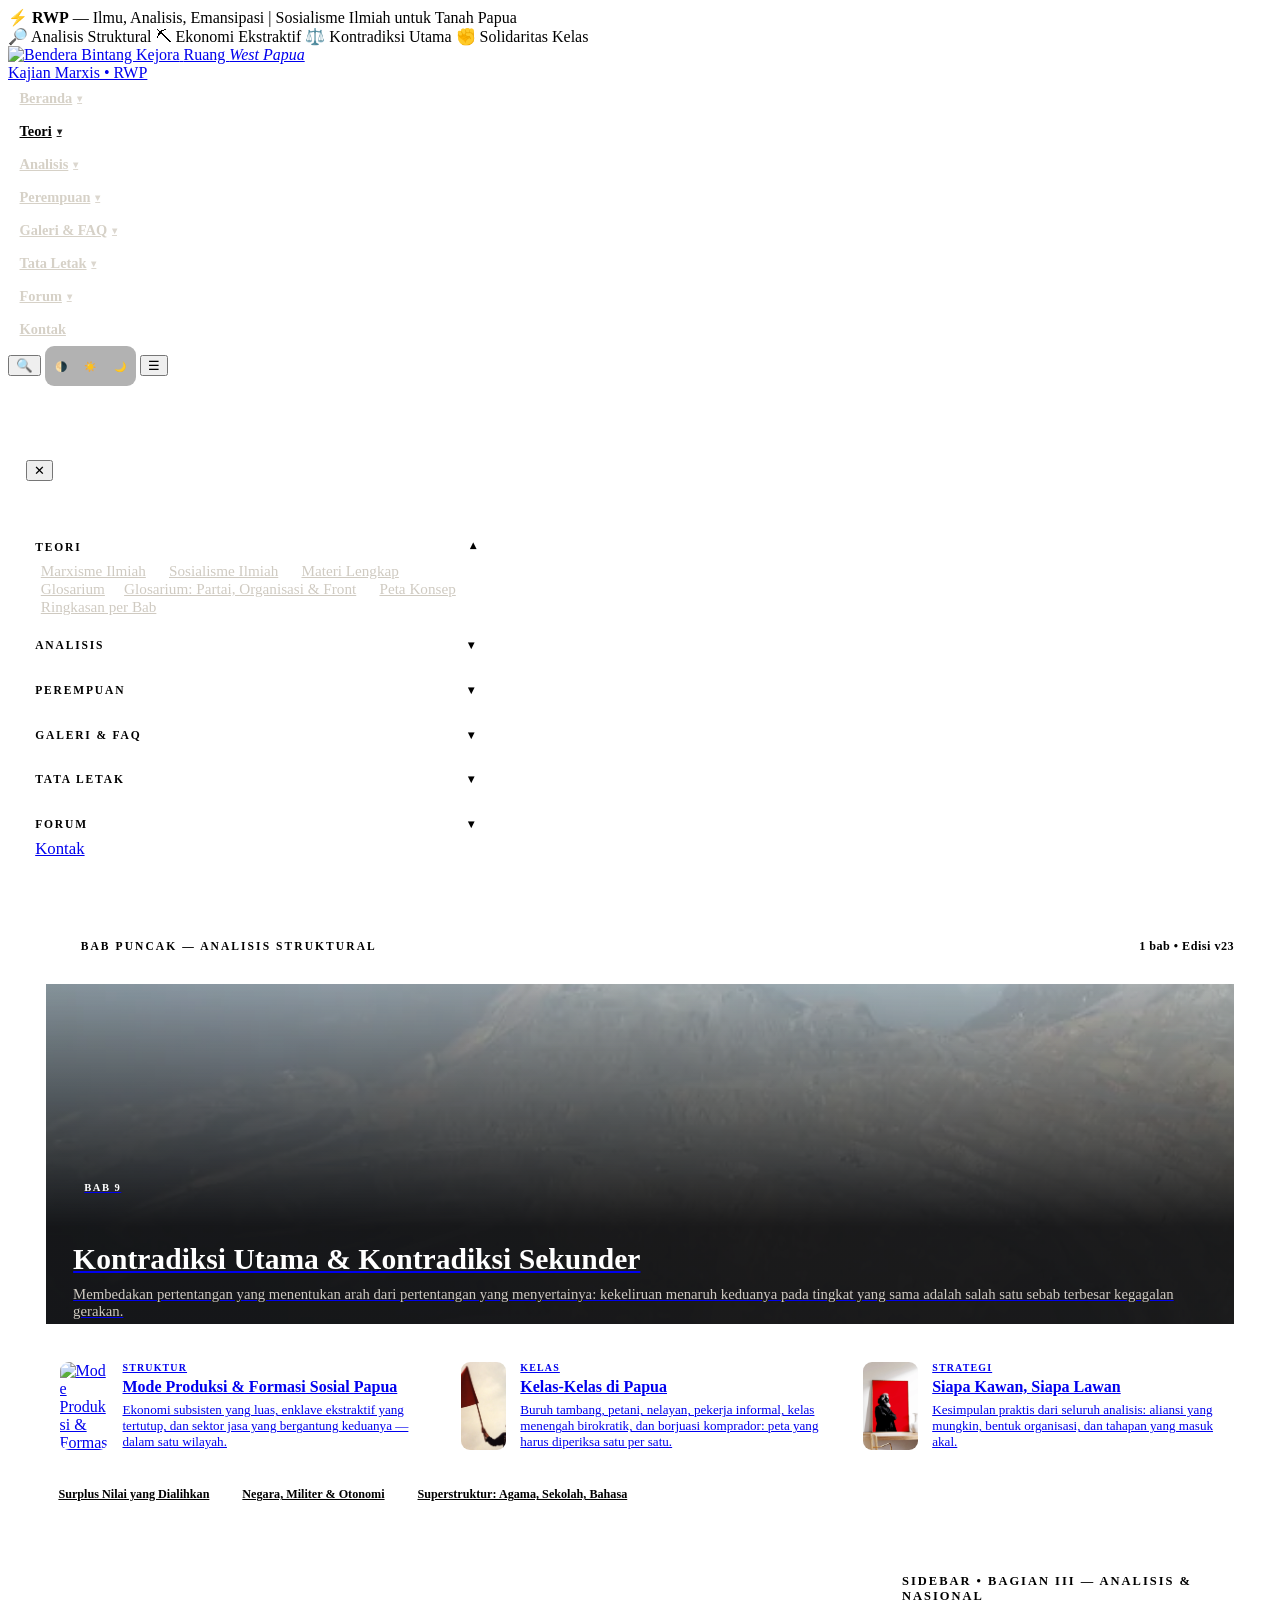
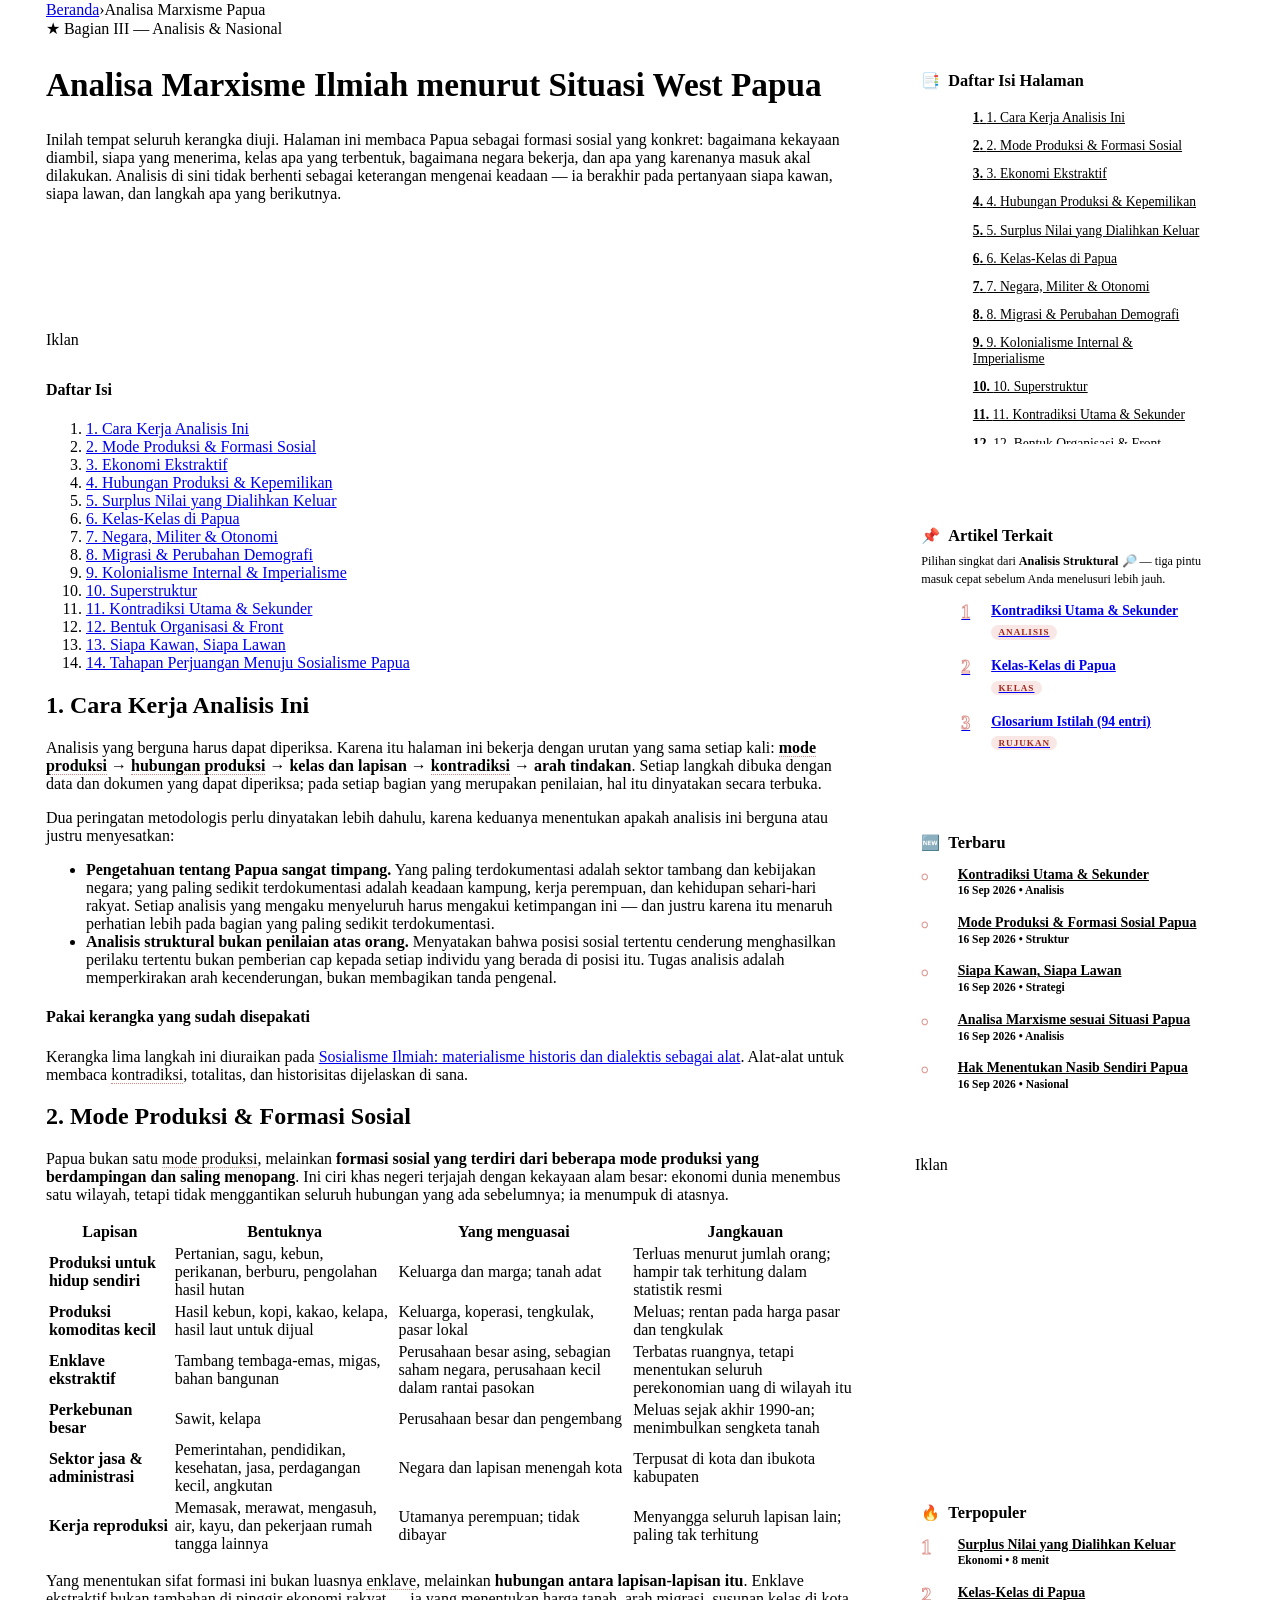
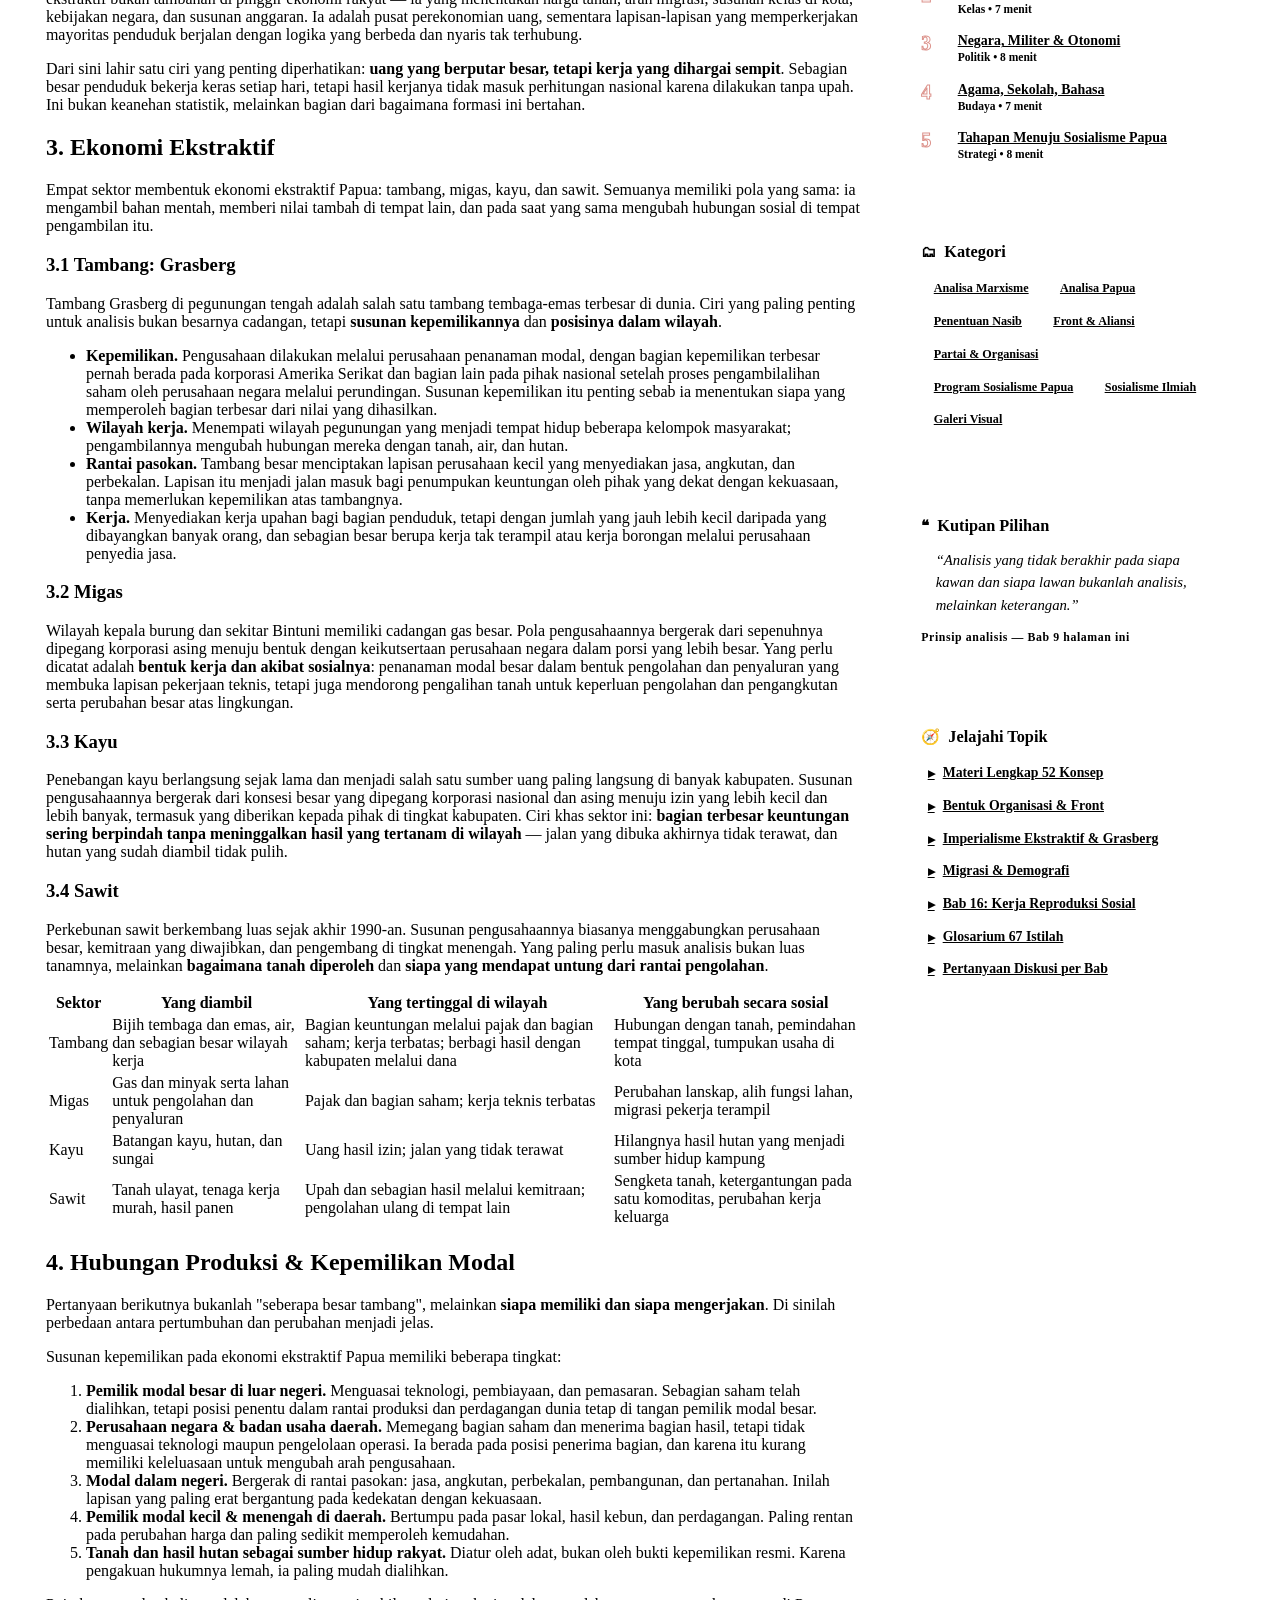
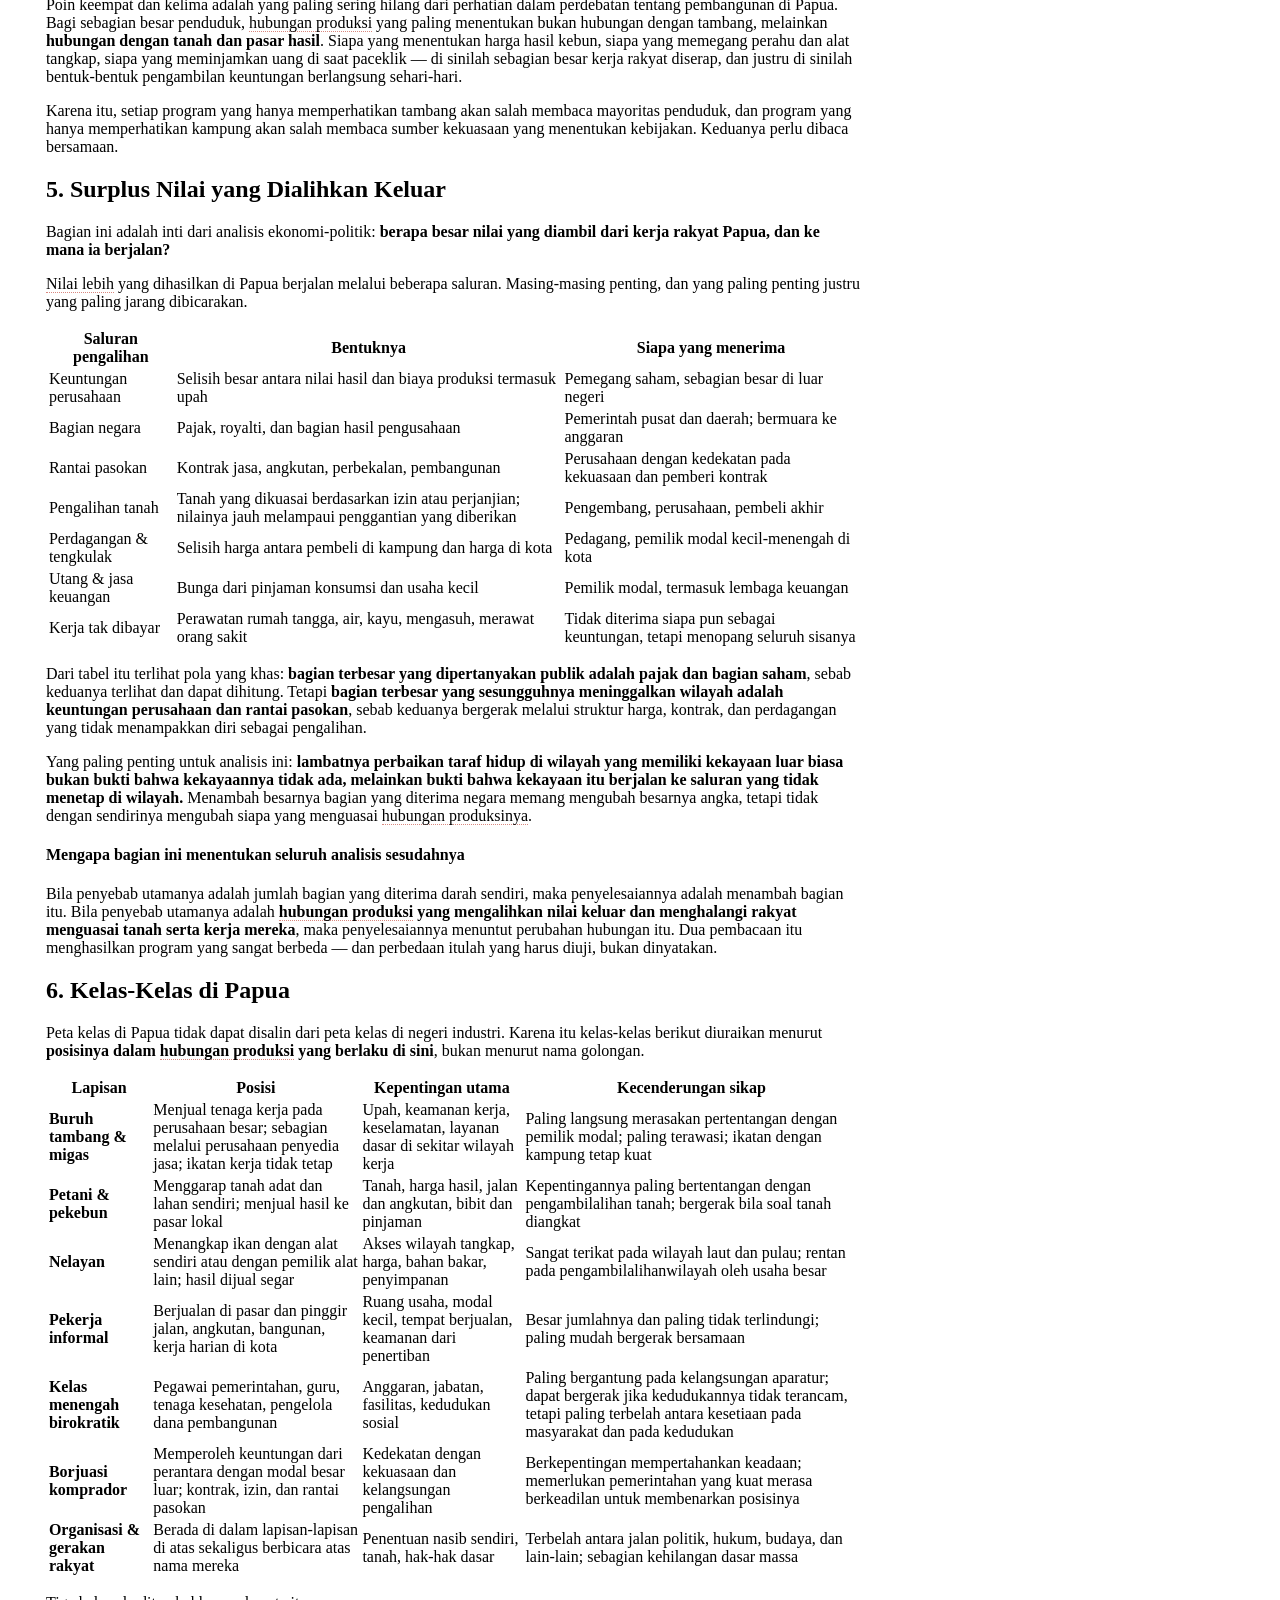
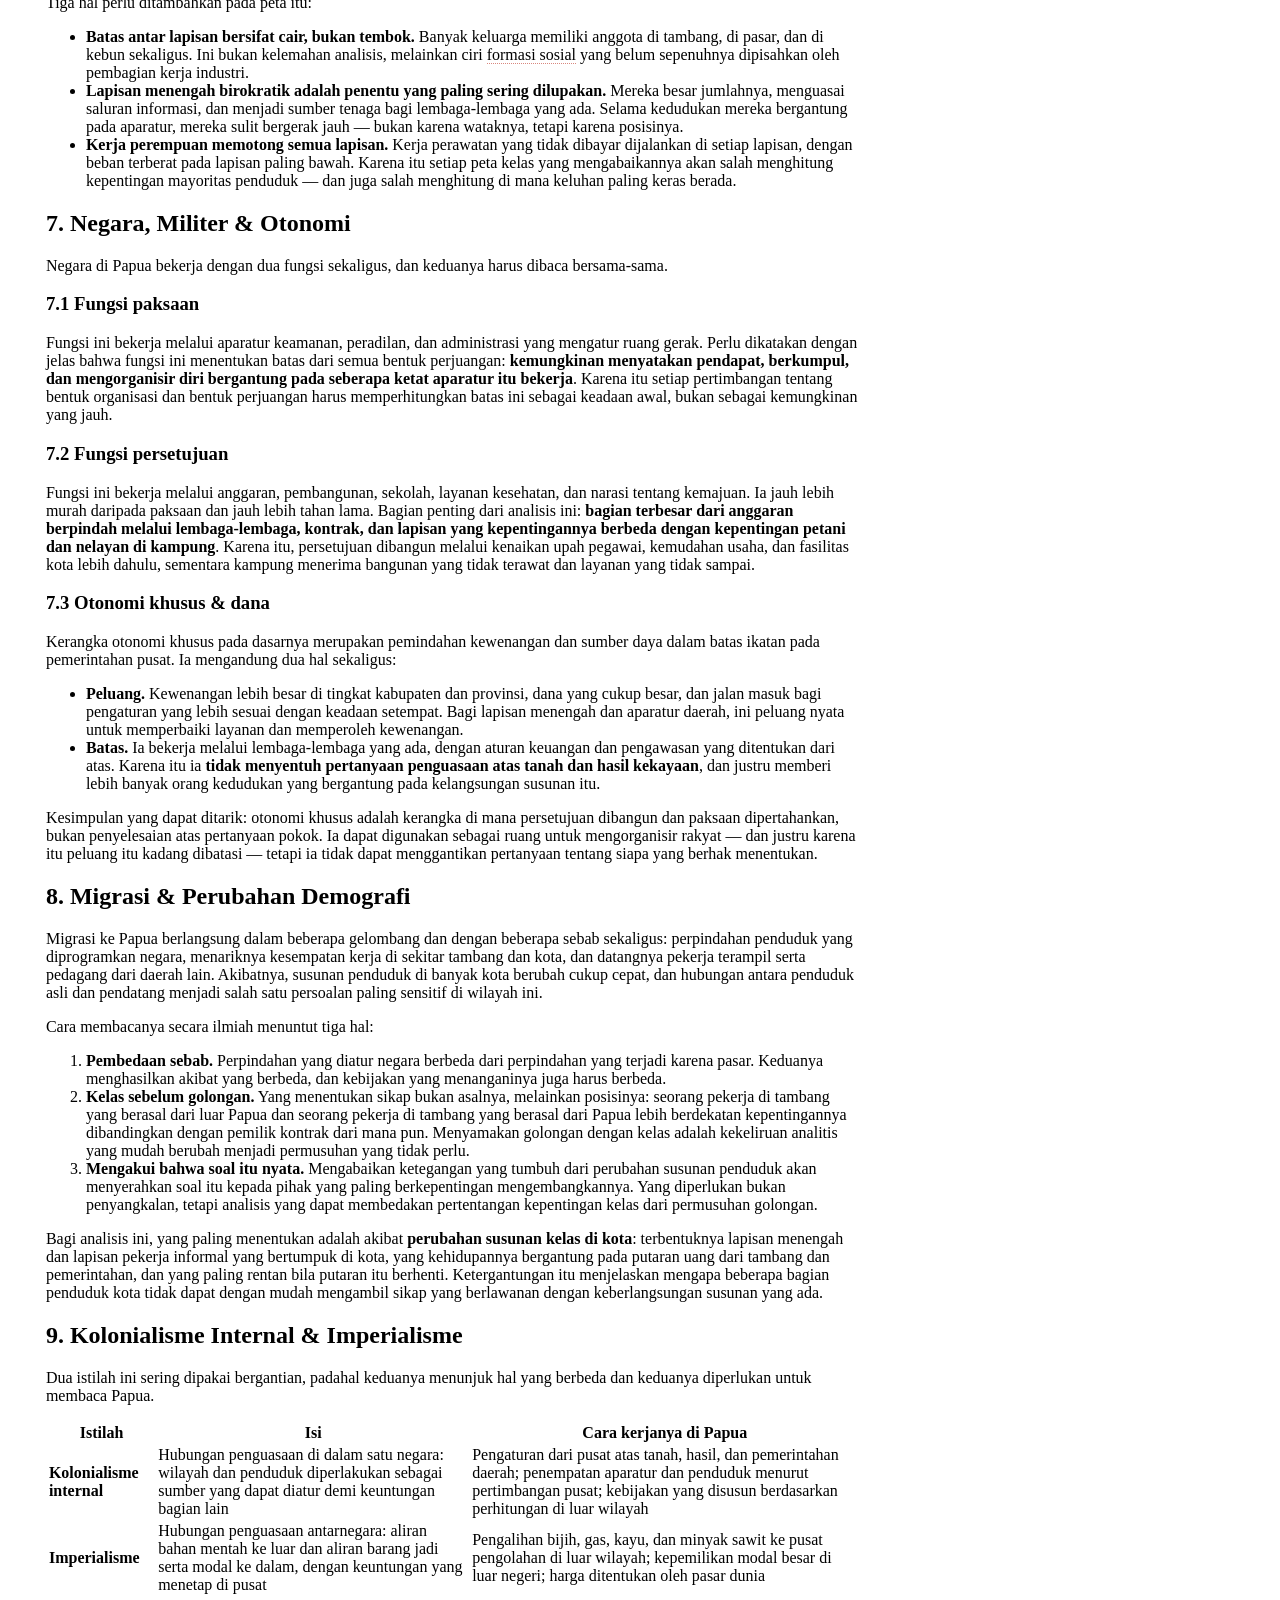
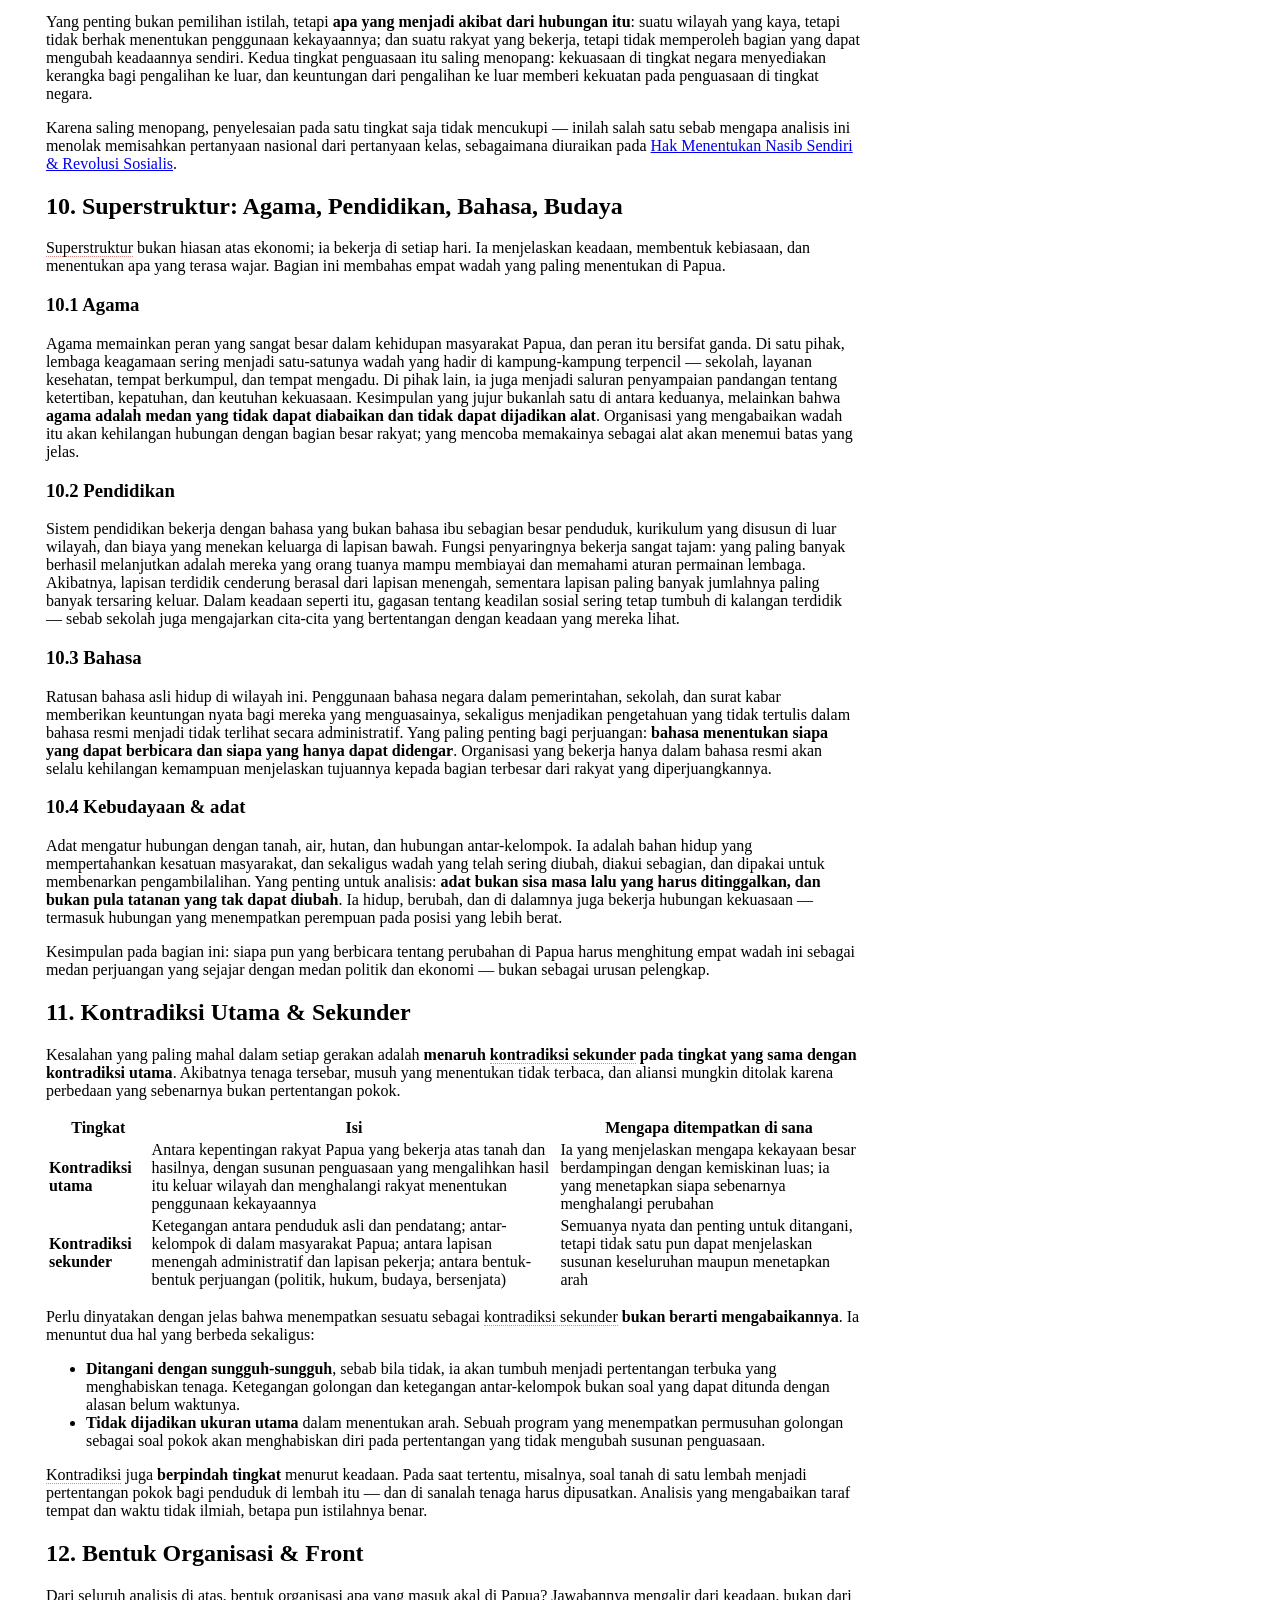
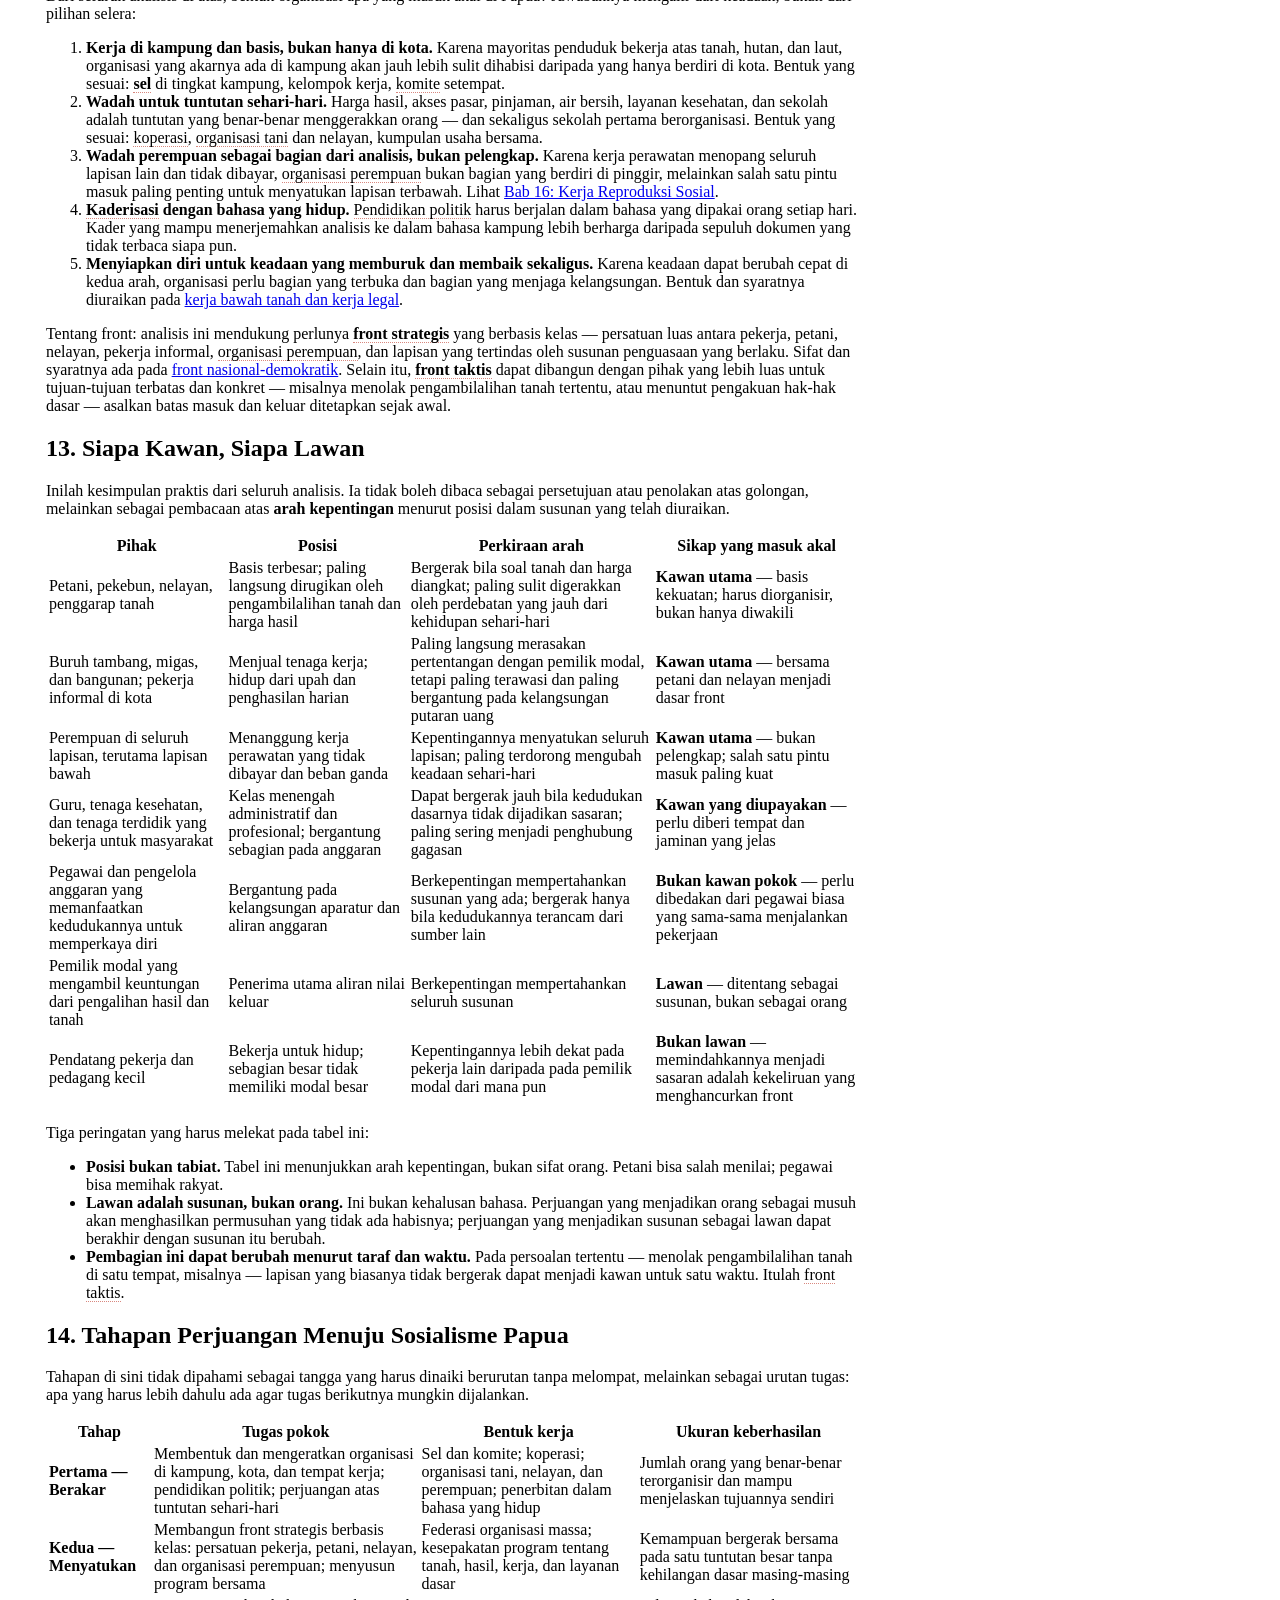
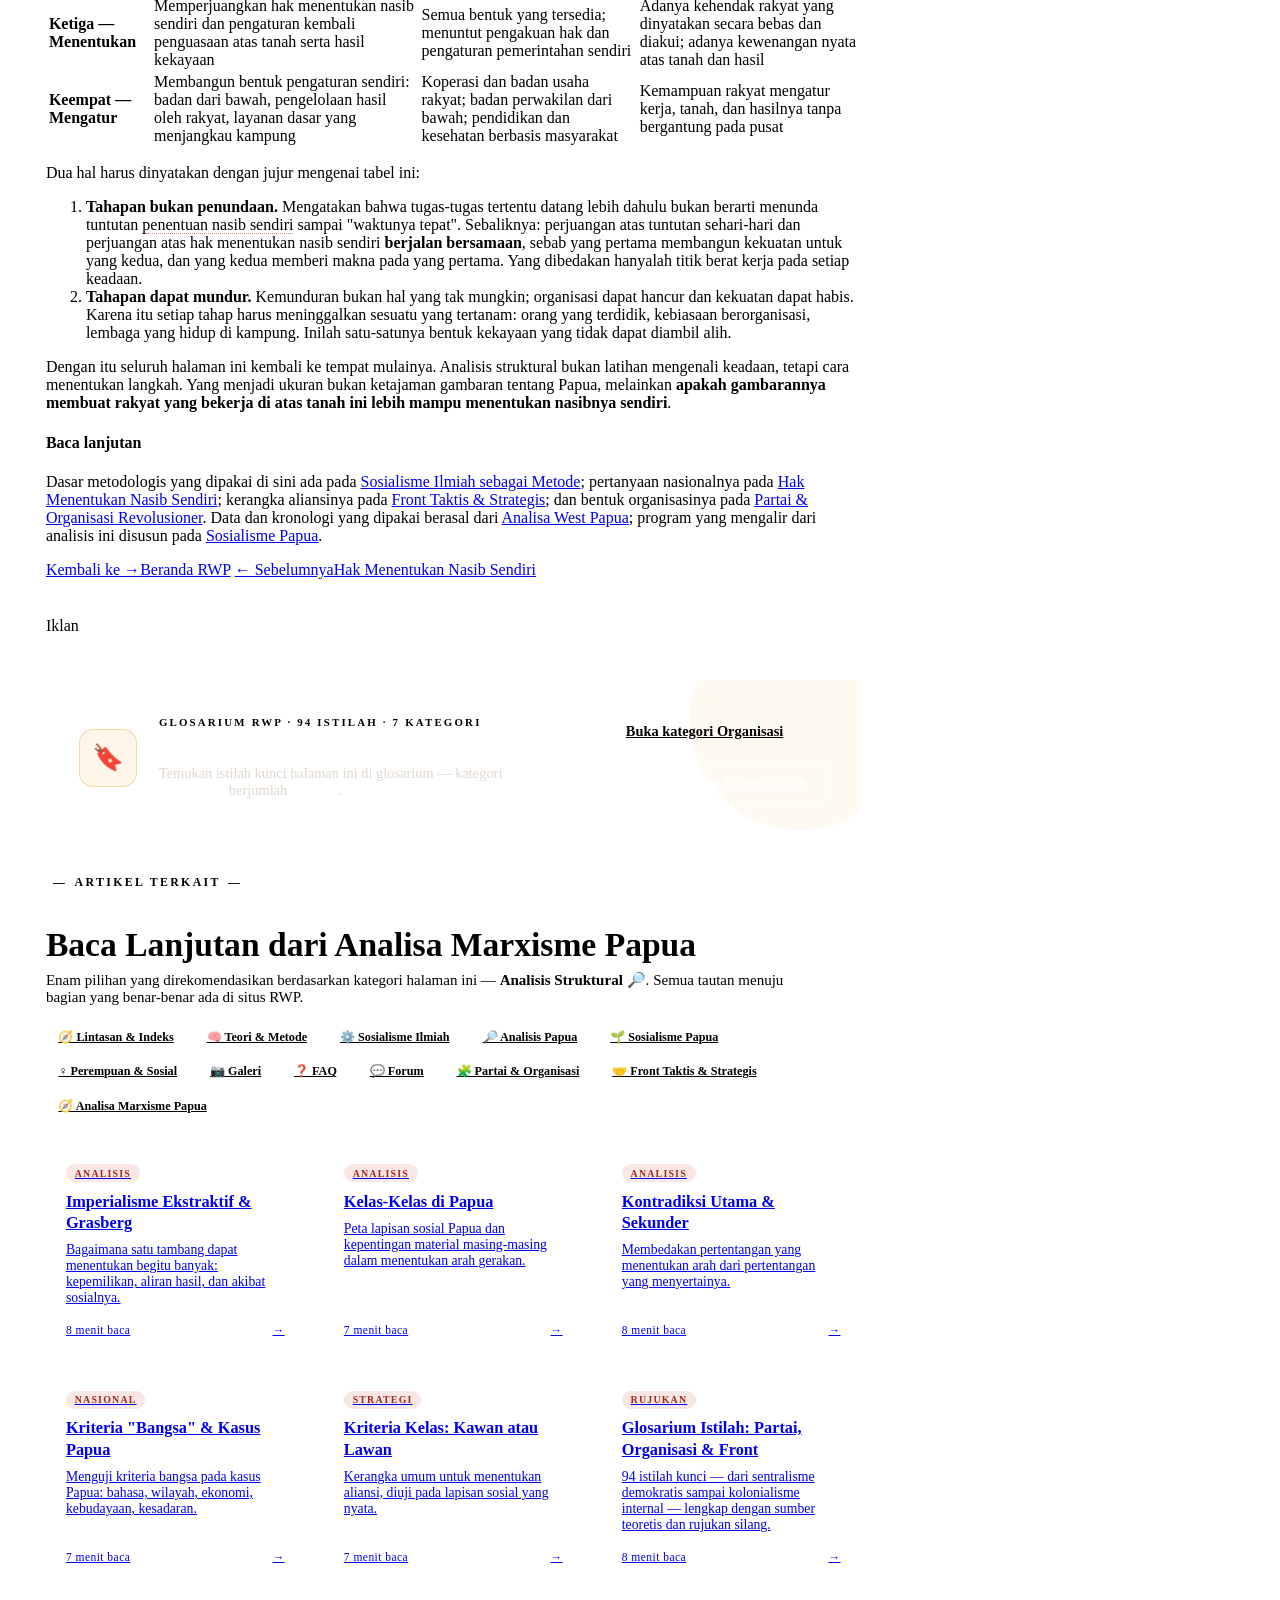
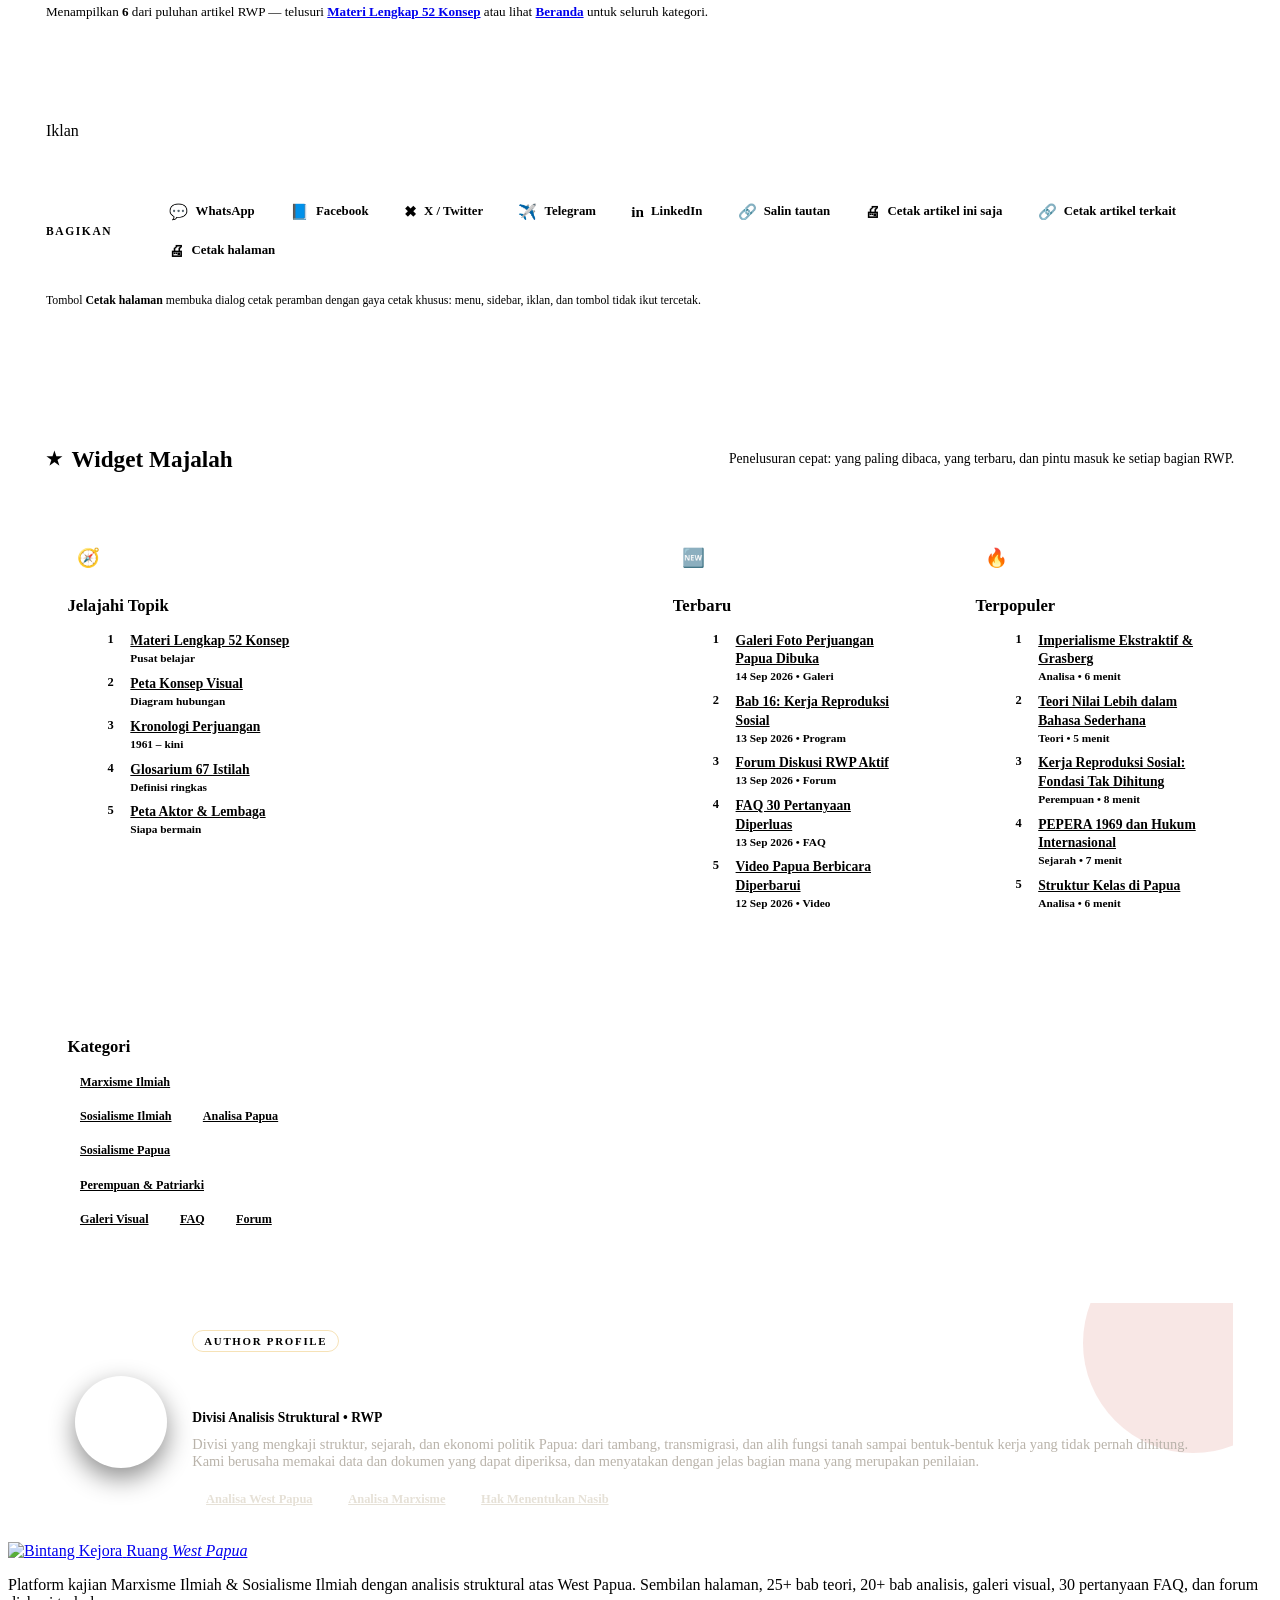
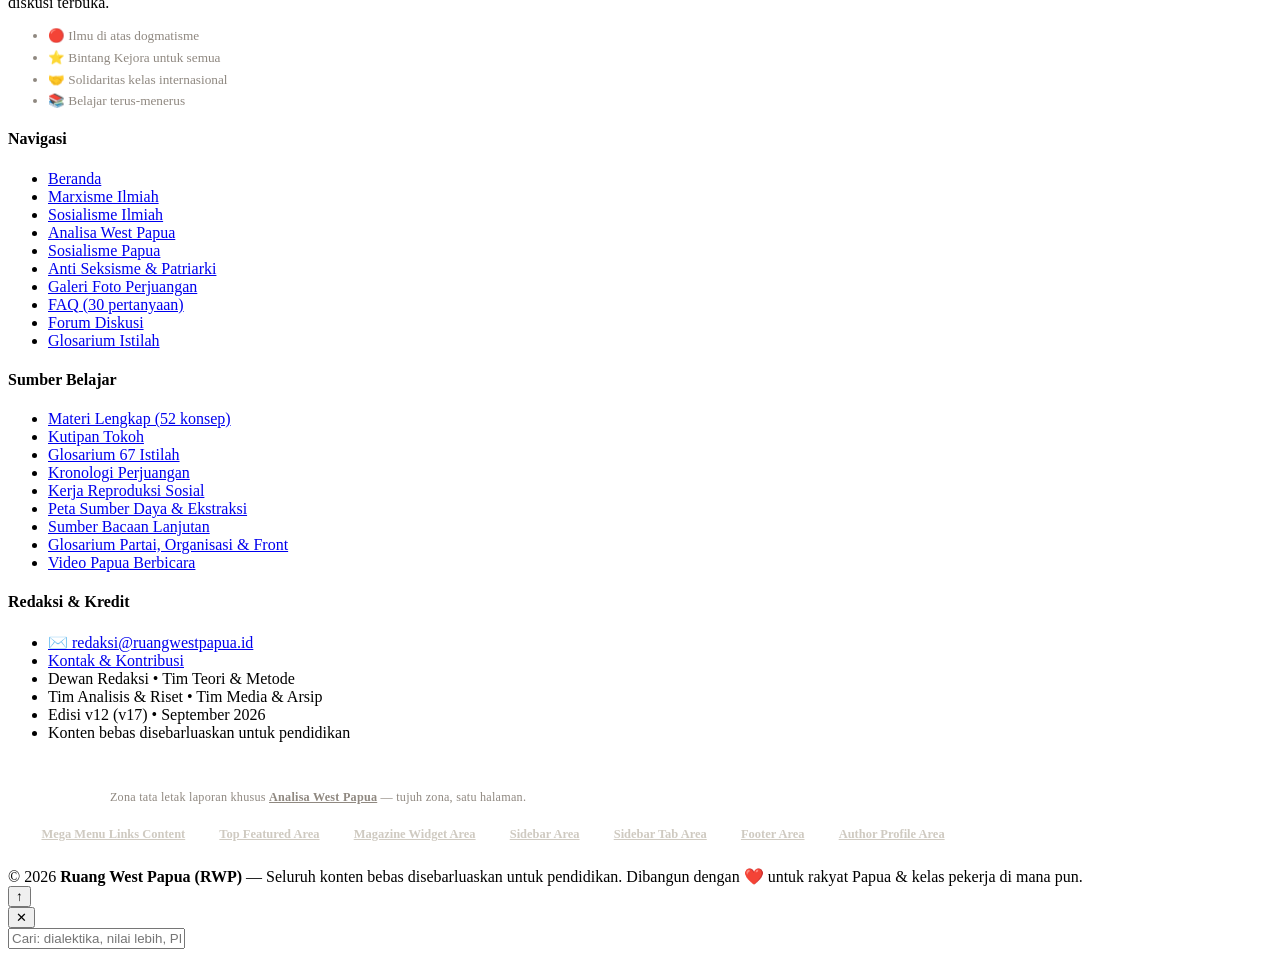
==== commit b9296b78: "Update layout majalah dari Teammy" ====
--- a/analisa-marxisme-papua.html
+++ b/analisa-marxisme-papua.html
@@ -11,9 +11,26 @@
 <meta property="og:title" content="Analisa Marxisme Ilmiah menurut Situasi West Papua — Ruang West Papua (RWP)">
 <meta property="og:description" content="Mode produksi, ekonomi ekstraktif, kelas-kelas di Papua, dan strategi yang mengalir darinya: analisis struktural yang menyatukan pertanyaan nasional dan pertanyaan kelas.">
 <meta property="og:type" content="article">
-<link rel="stylesheet" href="css/style.css?v=30">
-<link rel="stylesheet" href="css/magazine.css?v=30">
+<!-- RWP-SEO v33 -->
+<link rel="canonical" href="https://tokopapuaonline.github.io/rwp-morningstar/analisa-marxisme-papua.html">
+<meta property="og:url" content="https://tokopapuaonline.github.io/rwp-morningstar/analisa-marxisme-papua.html">
+<meta property="og:image" content="https://tokopapuaonline.github.io/rwp-morningstar/images/grasberg.jpg">
+<meta property="og:image:secure_url" content="https://tokopapuaonline.github.io/rwp-morningstar/images/grasberg.jpg">
+<meta property="og:image:type" content="image/jpeg">
+<meta property="og:image:width" content="640">
+<meta property="og:image:height" content="480">
+<meta property="og:image:alt" content="Analisa Marxisme Ilmiah menurut Situasi West Papua — Ruang West Papua (RWP)">
+<meta property="og:locale" content="id_ID">
+<meta property="og:site_name" content="Ruang West Papua (RWP)">
+<meta name="twitter:card" content="summary_large_image">
+<meta name="twitter:title" content="Analisa Marxisme Ilmiah menurut Situasi West Papua — Ruang West Papua (RWP)">
+<meta name="twitter:description" content="Analisis struktural konkret atas West Papua dengan kerangka Marxisme ilmiah: mode produksi dan formasi sosial, ekonomi ekstraktif (Grasberg/Freeport, migas, kayu, sawit), hubungan produksi dan kepemilikan modal, surplus nilai yang dialihkan keluar, kelas-kelas di Papua, peran negara dan militer, migrasi dan demografi, kolonialisme internal dan imperialisme, superstruktur, kontradiksi utama dan sekunder, serta strategi dan taktik yang mengalir darinya.">
+<meta name="twitter:image" content="https://tokopapuaonline.github.io/rwp-morningstar/images/grasberg.jpg">
+<meta name="twitter:image:alt" content="Analisa Marxisme Ilmiah menurut Situasi West Papua — Ruang West Papua (RWP)">
+<link rel="stylesheet" href="css/style.css?v=33">
+<link rel="stylesheet" href="css/magazine.css?v=33">
 <link rel="icon" href="images/flag-kejora.png" type="image/png">
+<link rel="preload" as="image" type="image/webp" href="images/grasberg.webp" fetchpriority="high">
 <meta name="google-adsense-account" content="ca-pub-6557428036767230">
 <script async src="https://pagead2.googlesyndication.com/pagead/js/adsbygoogle.js?client=ca-pub-6557428036767230" crossorigin="anonymous"></script>
 </head>
@@ -209,7 +226,7 @@
     </div>
     <div class="mf-grid wide">
       <a class="mf-lead" href="analisa-marxisme-papua.html#kontradiksi">
-        <img src="images/grasberg.jpg" alt="Kontradiksi Utama &amp; Kontradiksi Sekunder" fetchpriority="high">
+        <picture class="rwp-pic"><source type="image/webp" srcset="images/grasberg.webp"><img src="images/grasberg.jpg" alt="Kontradiksi Utama &amp; Kontradiksi Sekunder" fetchpriority="high"></picture>
         <span class="mf-body">
           <span class="mf-kicker">Bab 9</span>
           <h3>Kontradiksi Utama &amp; Kontradiksi Sekunder</h3>
@@ -222,10 +239,10 @@
   <span class="mf-thumb"><img src="images/slide-papua.svg" alt="Mode Produksi &amp; Formasi Sosial Papua" loading="lazy"></span>
   <span class="mf-text"><span class="mf-tag">Struktur</span><h4>Mode Produksi &amp; Formasi Sosial Papua</h4><p>Ekonomi subsisten yang luas, enklave ekstraktif yang tertutup, dan sektor jasa yang bergantung keduanya — dalam satu wilayah.</p></span>
 </a><a class="mf-card" href="analisa-marxisme-papua.html#kelas">
-  <span class="mf-thumb"><img src="images/hero-revolusi.jpg" alt="Kelas-Kelas di Papua" loading="lazy"></span>
+  <span class="mf-thumb"><picture class="rwp-pic"><source type="image/webp" srcset="images/hero-revolusi.webp"><img src="images/hero-revolusi.jpg" alt="Kelas-Kelas di Papua" loading="lazy"></picture></span>
   <span class="mf-text"><span class="mf-tag">Kelas</span><h4>Kelas-Kelas di Papua</h4><p>Buruh tambang, petani, nelayan, pekerja informal, kelas menengah birokratik, dan borjuasi komprador: peta yang harus diperiksa satu per satu.</p></span>
 </a><a class="mf-card" href="analisa-marxisme-papua.html#taktik">
-  <span class="mf-thumb"><img src="images/marx.jpg" alt="Siapa Kawan, Siapa Lawan" loading="lazy"></span>
+  <span class="mf-thumb"><picture class="rwp-pic"><source type="image/webp" srcset="images/marx.webp"><img src="images/marx.jpg" alt="Siapa Kawan, Siapa Lawan" loading="lazy"></picture></span>
   <span class="mf-text"><span class="mf-tag">Strategi</span><h4>Siapa Kawan, Siapa Lawan</h4><p>Kesimpulan praktis dari seluruh analisis: aliansi yang mungkin, bentuk organisasi, dan tahapan yang masuk akal.</p></span>
 </a>
       </div>
@@ -239,7 +256,7 @@
 <main class="mag-main" id="konten-utama">
 <div class="print-head">
   <div class="ph-title">Ruang West Papua (RWP) — Analisa Marxisme Ilmiah menurut Situasi West Papua</div>
-  <div class="ph-meta">Sumber: <span data-print-url>https://ruang-west-papua.netlify.app/analisa-marxisme-papua.html</span> — dicetak dari situs live. Fitur interaktif (forum, slider, pencarian) bersifat statis pada versi cetak.</div>
+  <div class="ph-meta">Sumber: <span data-print-url>https://tokopapuaonline.github.io/rwp-morningstar/analisa-marxisme-papua.html</span> — dicetak dari situs live. Fitur interaktif (forum, slider, pencarian) bersifat statis pada versi cetak.</div>
 </div>
 <section class="page-hero">
   <div class="container">
@@ -784,7 +801,7 @@
   </div>
 </div>
 
-<script src="js/main.js?v=30"></script>
-<script src="js/magazine.js?v=30"></script>
+<script src="js/main.js?v=33"></script>
+<script src="js/magazine.js?v=33"></script>
 </body>
 </html>
--- a/css/magazine.css
+++ b/css/magazine.css
@@ -1411,3 +1411,671 @@
 [data-theme=dark] .glos-cta .gc-btn-ghost:hover{color:var(--gold);border-color:var(--gold)}
 [data-theme=dark] .glos-cta .gc-btn:focus-visible{outline-color:var(--gold)}
 [data-theme=dark] .glos-note .gn-clear{color:var(--black)}
+
+/* =====================================================================
+   v31 · GAYA LANDSCAPE MOBILE (seluruh 15 halaman)
+   Susunan halaman dibuat MEMANFAATKAN LEBAR MENDATAR pada perangkat
+   genggam, bukan sekadar menumpuk satu kolom:
+     · Top Featured Area (Zona 2)    -> kartu sorotan jadi rel mendatar
+     · Magazine Widget Area (Zona 3) -> rel widget mendatar
+     · Rail peta zona (Zona 4a)      -> SATU BARIS chip mendatar yang
+                                        dapat digulir mendatar
+     · Sidebar Tab Area (Zona 4b)    -> panel chip tab mendatar
+     · Hero/karusel                  -> lebih pendek & lebar, isi tengah
+     · Tipografi & jarak             -> dirapatkan agar nyaman dibaca
+   Seluruh aturan ADITIF; tata letak desktop (> 900px) tidak berubah sama
+   sekali karena semua aturan berada di dalam @media(max-width:900px).
+   Palet tetap merah–hitam–emas; mode gelap, "kurangi gerakan", dan cetak
+   ikut ditangani. Tanpa JavaScript: aturan tetap berlaku bila perangkat
+   memang dalam orientasi mendatar (lihat 31.2).
+   ===================================================================== */
+
+/* ---------- 31.1 Hanya berlaku pada layar genggam ---------- */
+@media(max-width:900px){
+
+  /* ---------- 31.2 Pemicu susunan mendatar ----------
+     Keadaan "layar genggam mendatar" = lebar <= 900px DAN lebar > tinggi
+     DAN tinggi pandang <= 560px (ponsel dimiringkan, atau jendela pendek &
+     melebar). Blok v31 pada js/magazine.js menanyakan keadaan itu lewat
+     satu matchMedia() lalu menyalakan penanda .land-lebar pada <html>.
+     Dengan begitu seluruh aturan tampilan tetap HANYA ada di berkas ini.
+     Tanpa JavaScript: kelas tidak pernah dipasang, halaman tampil normal
+     satu kolom seperti sebelumnya — teks utuh dan tetap terbaca. */
+  html.land-lebar .land-hint{display:inline-flex}
+
+  /* ---------- 31.3 TOP FEATURED AREA -> rel kartu mendatar ---------- */
+  html.land-lebar .mf-grid{display:block}
+  html.land-lebar .mf-lead{
+    min-height:0!important;
+    height:min(clamp(190px,40vw,260px),58vh)!important;
+    margin-bottom:.8rem}
+  html.land-lebar .mf-lead img{opacity:.5}
+  html.land-lebar .mf-lead .mf-body{
+    height:auto;padding:.95rem 1.05rem 1rem;
+    background:linear-gradient(180deg,rgba(8,8,10,.05),rgba(8,8,10,.92) 58%)}
+  html.land-lebar .mf-lead .mf-kicker{margin-bottom:.45rem;font-size:.6rem;padding:.22rem .52rem}
+  html.land-lebar .mf-lead h3{font-size:1.1rem;margin-bottom:.3rem}
+  html.land-lebar .mf-lead p{display:none}
+  html.land-lebar .mf-side,
+  html.land-lebar .mf-grid>.mf-side{
+    display:flex!important;flex-wrap:nowrap;gap:.7rem;
+    grid-template-columns:none!important;
+    overflow-x:auto;overflow-y:hidden;
+    -webkit-overflow-scrolling:touch;overscroll-behavior-x:contain;
+    padding:.15rem .1rem .5rem;scrollbar-width:thin}
+  html.land-lebar .mf-side::-webkit-scrollbar{height:6px}
+  html.land-lebar .mf-side::-webkit-scrollbar-thumb{background:var(--red);border-radius:6px}
+  html.land-lebar .mf-side .mf-card{
+    flex:0 0 auto;width:min(300px,78vw);padding:.6rem;gap:.62rem}
+  html.land-lebar .mf-side .mf-card .mf-thumb{width:74px;aspect-ratio:1/1}
+  html.land-lebar .mf-side .mf-card h4{font-size:.87rem;line-height:1.28}
+  html.land-lebar .mf-more-list{margin-top:.65rem}
+  html.land-lebar .mf-chip{font-size:.71rem;padding:.28rem .62rem}
+  @media(max-height:400px){
+    html.land-lebar .mf-side .mf-card p{display:none}
+  }
+
+  /* ---------- 31.4 MAGAZINE WIDGET AREA -> rel widget mendatar ---------- */
+  html.land-lebar .mag-widgets{margin-top:1.9rem;padding-top:1.5rem}
+  html.land-lebar .mag-widgets .mw-head{margin-bottom:.9rem}
+  html.land-lebar .mw-grid{
+    display:flex!important;flex-direction:row!important;flex-wrap:nowrap!important;gap:.75rem;
+    grid-template-columns:none!important;
+    overflow-x:auto;overflow-y:hidden;
+    -webkit-overflow-scrolling:touch;overscroll-behavior-x:contain;
+    padding:.15rem .1rem .5rem;scrollbar-width:thin}
+  html.land-lebar .mw-grid::-webkit-scrollbar{height:6px}
+  html.land-lebar .mw-grid::-webkit-scrollbar-thumb{background:var(--red);border-radius:6px}
+  html.land-lebar .mw-grid .mw-card{flex:0 0 auto;width:min(320px,80vw);padding:1rem 1.05rem}
+  html.land-lebar .mw-grid .mw-card.wide{width:min(440px,86vw);grid-column:auto}
+  html.land-lebar .mw-card h3{font-size:.96rem;margin-bottom:.5rem}
+
+  /* ---------- 31.5 RAIL PETA ZONA (Zona 4a) -> baris mendatar ----------
+     Rail berhenti menjadi kolom yang menempel dan menjadi pita mendatar
+     di atas artikel. Daftar isi panjang tetap ADA, tetapi dipendekkan
+     agar peta zona tidak terdorong ke bawah lipatan. */
+  html.land-lebar .z3col>.z-rail,
+  html.land-lebar .z-rail,
+  html.land-lebar .z-rail.rail2{
+    position:static!important;top:auto!important;
+    max-height:none!important;overflow:visible!important;
+    display:block!important;grid-template-columns:none!important;
+    flex-direction:column}
+  html.land-lebar .z-rail>.sw,
+  html.land-lebar .z-rail.rail2>.sw{flex:1 1 auto!important;min-width:0}
+  html.land-lebar .z-rail .sw-toc ol,
+  html.land-lebar .z-rail.rail2 .sw-toc ol{max-height:132px}
+  html.land-lebar .z-rail .sw-chips--rail{
+    display:flex!important;flex-direction:row!important;flex-wrap:nowrap!important;
+    overflow-x:auto;overflow-y:hidden;
+    -webkit-overflow-scrolling:touch;overscroll-behavior-x:contain;
+    padding-bottom:.4rem;scrollbar-width:thin}
+  html.land-lebar .z-rail .sw-chips--rail .mf-chip{flex:0 0 auto}
+  html.land-lebar .srail{
+    background:transparent!important;border:none!important;
+    border-radius:0!important;box-shadow:none!important}
+  html.land-lebar .srail-h{
+    flex-direction:row;align-items:center;justify-content:space-between;
+    gap:.5rem;padding:.24rem .18rem .4rem;border-bottom:1px solid var(--line)}
+  html.land-lebar .srail-t{font-size:.81rem}
+  html.land-lebar .srail-c{min-width:0!important;text-align:left!important}
+  html.land-lebar .srail-body{display:block!important;padding:.08rem 0 0}
+  html.land-lebar .srail-track{display:none!important}
+  html.land-lebar .srail-list{
+    display:flex!important;flex-direction:row!important;flex-wrap:nowrap!important;gap:.45rem;
+    overflow-x:auto;overflow-y:hidden;
+    -webkit-overflow-scrolling:touch;overscroll-behavior-x:contain;
+    padding:.1rem .1rem .55rem;scrollbar-width:thin}
+  html.land-lebar .srail-list::-webkit-scrollbar{height:6px}
+  html.land-lebar .srail-list::-webkit-scrollbar-thumb{background:var(--red);border-radius:6px}
+  html.land-lebar .srail-list li{flex:0 0 auto}
+  html.land-lebar .srail-list a{
+    flex-direction:column;align-items:flex-start;gap:.05rem;
+    white-space:nowrap;padding:.32rem .6rem;border-radius:50px;
+    background:#ffffff0f;border:1px solid #ffffff1f}
+  html.land-lebar .srail-list .srail-n{font-size:.71rem;line-height:1.1;color:var(--gold)}
+  html.land-lebar .srail-list .srail-h2{font-size:.73rem;line-height:1.2}
+  html.land-lebar .srail-list .srail-s{display:none}
+  html.land-lebar .srail-list a.active{
+    background:var(--red);border-color:var(--gold);animation:none}
+  html.land-lebar .srail-list a.active .srail-h2,
+  html.land-lebar .srail-list a.active .srail-n{color:#fff}
+
+  /* ---------- 31.6 SIDEBAR TAB AREA (Zona 4b) -> panel tab mendatar ---- */
+  html.land-lebar .stab-tabs{
+    display:flex!important;flex-wrap:nowrap!important;
+    overflow-x:auto;overflow-y:hidden;
+    -webkit-overflow-scrolling:touch;overscroll-behavior-x:contain;
+    gap:.38rem;padding:.46rem .5rem;scrollbar-width:thin}
+  html.land-lebar .stab-tabs::-webkit-scrollbar{height:6px}
+  html.land-lebar .stab-tabs::-webkit-scrollbar-thumb{background:var(--red);border-radius:6px}
+  html.land-lebar .stab-tabs a{flex:0 0 auto;font-size:.7rem;padding:.3rem .54rem}
+
+  /* ---------- 31.7 HERO / KARUSEL -> lebih pendek & lebar ----------
+     Tinggi hero DIKUNCI satu nilai supaya tinggi isi tidak pernah
+     berubah saat gulir — rail zona memakai pengukuran posisi dokumen. */
+  html.land-lebar .hero,
+  html.land-lebar .slider,
+  html.land-lebar .slider-track,
+  html.land-lebar .slide{
+    min-height:0!important;
+    height:min(clamp(210px,46vw,300px),62vh)!important}
+  html.land-lebar .slide{align-items:center}
+  html.land-lebar .slide-content{padding:1rem 0;max-width:min(680px,94%)}
+  html.land-lebar .slide-content h1{font-size:clamp(1.25rem,3.4vw,1.9rem);margin-bottom:.45rem}
+  html.land-lebar .slide-content .hero-sub{display:none}
+  html.land-lebar .hero-kicker{margin-bottom:.6rem;font-size:.67rem;padding:.3rem .68rem}
+  html.land-lebar .hero-cta{gap:.55rem}
+  html.land-lebar .slide-content .btn{padding:.55rem 1rem;font-size:.82rem}
+  html.land-lebar .hero-stats{margin-top:.9rem;padding-top:.8rem;gap:1.3rem}
+  html.land-lebar .hero-stats .stat b{font-size:1.15rem}
+  html.land-lebar .hero-stats .stat span{font-size:.72rem}
+  html.land-lebar .slider-btn{width:36px;height:36px;font-size:1rem}
+  html.land-lebar .slider-btn.prev{left:.6rem}
+  @media(max-height:400px){
+    html.land-lebar .hero-stats{display:none}
+  }
+
+  /* ---------- 31.8 Galeri & forum -> lebih mendatar ---------- */
+  html.land-lebar .gal-grid{
+    grid-template-columns:repeat(3,minmax(0,1fr))!important;gap:.5rem!important}
+  html.land-lebar .gal-toolbar{flex-wrap:wrap;gap:.4rem}
+
+  /* ---------- 31.9 Tipografi & jarak -> dirapatkan ---------- */
+  html.land-lebar .section{padding:2.3rem 0}
+  html.land-lebar .zn-sec-block{padding:1.5rem 0 0}
+  html.land-lebar .mag-featured-sec{padding:1.5rem 0 0}
+  html.land-lebar .rel-sec{padding:2.1rem 0 2.4rem}
+  html.land-lebar .glos-cta{margin-top:1.7rem}
+  html.land-lebar .article p{font-size:.96rem;line-height:1.68}
+  html.land-lebar .zn-head{font-size:.95rem;padding:.6rem .78rem}
+  html.land-lebar .zn-body{padding:1rem}
+  html.land-lebar .mega-band{grid-template-columns:repeat(3,minmax(0,1fr))!important}
+  html.land-lebar .zn-foot-strip,
+  html.land-lebar .zn-foot-strip--4{grid-template-columns:repeat(2,minmax(0,1fr))!important}
+  html.land-lebar .gadget-grid{grid-template-columns:repeat(3,minmax(0,1fr))!important}
+  html.land-lebar .rel-grid{grid-template-columns:repeat(2,minmax(0,1fr))!important}
+  html.land-lebar .footer-grid{grid-template-columns:1fr 1fr!important;gap:1.5rem}
+  html.land-lebar .ap-card{flex-direction:row;text-align:left;gap:1.1rem;padding:1.15rem 1.25rem}
+  html.land-lebar .ap-social{justify-content:flex-start}
+  html.land-lebar .mag-shell,
+  html.land-lebar .mag-shell.side-left{
+    grid-template-columns:minmax(0,1fr)!important;gap:1.8rem}
+
+  /* ---------- 31.10 MODE GELAP: bentuk mendatar ---------- */
+  html.land-lebar .srail-h{border-bottom-color:#ffffff1f}
+  html.land-lebar .mf-lead .mf-body{
+    background:linear-gradient(180deg,rgba(8,8,10,.05),rgba(8,8,10,.94) 58%)}
+
+}  /* akhir @media(max-width:900px) */
+
+@media(max-width:900px){
+  /* 31.11 MODE GELAP (aturan terpisah agar selektor tema tetap spesifik) */
+  [data-theme=dark] html.land-lebar .srail-list a{
+    background:#ffffff14;border-color:#ffffff26}
+  [data-theme=dark] html.land-lebar .srail-h{border-bottom-color:#ffffff26}
+  [data-theme=dark] html.land-lebar .srail-list a.active{
+    background:var(--red);border-color:var(--gold)}
+  [data-theme=dark] html.land-lebar .srail-list a.active .srail-h2,
+  [data-theme=dark] html.land-lebar .srail-list a.active .srail-n{color:#fff}
+}
+@media(max-width:900px){
+  @media (prefers-color-scheme: dark){
+    html:not([data-theme]).land-lebar .srail-list a{
+      background:#ffffff14;border-color:#ffffff26}
+    html:not([data-theme]).land-lebar .srail-h{border-bottom-color:#ffffff26}
+  }
+}
+
+/* ---------- 31.12 "KURANGI GERAKAN" ----------
+   Susunan mendatar tetap dipakai; animasi, transisi, gulir-halus mati. */
+@media(prefers-reduced-motion:reduce){
+  html.land-lebar .srail-list,
+  html.land-lebar .sw-chips--rail,
+  html.land-lebar .mf-side,
+  html.land-lebar .mw-grid,
+  html.land-lebar .stab-tabs{scroll-behavior:auto!important}
+  html.land-lebar .srail-list a,
+  html.land-lebar .mf-card,
+  html.land-lebar .mw-card,
+  html.land-lebar .stab-tabs a,
+  html.land-lebar .slide-content .btn{transition:none!important;animation:none!important}
+  html.land-lebar .srail-list a.active{animation:none!important;box-shadow:none!important}
+  html.land-lebar .mf-card:hover,
+  html.land-lebar .mw-card:hover{transform:none!important}
+  html.land-lebar .slider-track{transition:none!important}
+}
+
+/* ---------- 31.14 Perbaikan warisan: kolom .split tidak dapat menyusut ---
+   Pada 390px, blok ".split" (gaya lama style.css) memakai kolom 1fr yang
+   masih menyimpan minimum min-content, sehingga ".split-text" di dalamnya
+   melampaui layar dan menimbulkan gulir mendatar 11px. Cacat ini SUDAH ADA
+   sebelum v31 (terbukti identik pada salinan baseline), bukan akibat gaya
+   landscape; diperbaiki di sini karena syarat "tanpa gulir horizontal pada
+   390px" harus dipenuhi. minmax(0,1fr) + min-width:0 memulihkan kemampuan
+   menyusut tanpa mengubah susunan dua kolomnya di layar lebar. */
+@media(max-width:900px){
+  /* Susunan .split dipaksa SATU track dan setiap anaknya dimasukkan ke
+     track itu. Sebelumnya hanya satu track yang dideklarasikan sehingga
+     anak yang berada di kolom kedua (mis. .split-text pada varian
+     "media di kiri") jatuh ke track IMPLISIT yang lebarnya mengikuti isi
+     — akibatnya blok teks melebar 22px dari wadahnya dan menyisakan gulir
+     mendatar. grid-column:1 menutup celah itu, dan minmax(0,1fr) membuat
+     teks boleh menyusut. */
+  .split{grid-template-columns:minmax(0,1fr)!important}
+  .split>*{grid-column:1!important;min-width:0!important}
+  .split-text,.split-text>*,.check-list li{min-width:0}
+  /* Satu butir daftar periksa memuat kata panjang tanpa pemisah, sehingga
+     butir flex itu tidak dapat menyusut di bawah min-content. overflow-wrap
+     hanya memecah kata BILA memang tidak muat; lingkaran penanda dikunci
+     22px agar tidak ikut mengempis. */
+  .check-list li{overflow-wrap:break-word}
+  .check-list li>.ck{flex:0 0 22px}
+}
+@media print{
+  html.land-lebar .mf-side,
+  html.land-lebar .mw-grid,
+  html.land-lebar .srail-list,
+  html.land-lebar .stab-tabs,
+  html.land-lebar .sw-chips--rail{display:block!important;overflow:visible!important}
+  html.land-lebar .mf-side .mf-card,
+  html.land-lebar .mw-grid .mw-card{width:auto!important}
+  html.land-lebar .z-rail{display:none!important}
+}
+
+/* =====================================================================
+   v32 · VARIAN LANDSCAPE TABLET MENDATAR (901–1180px, layar pendek)
+   Varian KETIGA dari keluarga tata letak mendatar, berdampingan dengan
+   varian ponsel mendatar v31 (<= 900px / tinggi <= 560px) yang TIDAK
+   diubah sama sekali.
+
+   Keadaan yang dilayani: tablet mendatar (mis. 1024x600) dan jendela
+   pendek-melebar 901–1180px. Pada rentang itu tata letak aslinya sudah
+   menumpuk untuk layar TEGAK — daftar isi 340px, hero 560px, rel kartu
+   selebar penuh — sehingga tinggi halaman membengkak dan tinggi layar
+   600px nyaris tidak terpakai. Blok ini memindahkan beban ke LEBAR:
+     · Top Featured Area (Zona 2)    -> kartu sorotan lebih pendek, rel
+                                        kartu pendamping mendatar
+     · Magazine Widget Area (Zona 3) -> rel widget mendatar
+     · Rail peta zona (Zona 4a)      -> SATU BARIS chip mendatar yang
+                                        dapat digulir mendatar
+     · Sidebar Tab Area (Zona 4b)    -> panel chip tab mendatar
+     · Hero/karusel                  -> jauh lebih pendek
+     · Daftar isi rail               -> dipendekkan
+     · Tipografi & jarak             -> dirapatkan
+
+   PEMISAHAN DARI VARIAN PONSEL — dua penjaga, bukan satu:
+     (a) berkas ini membungkus seluruh aturan dalam
+         @media(min-width:901px) and (max-width:1180px), sehingga tidak
+         mungkin menyentuh layar <= 900px;
+     (b) setiap selektor memakai penanda html.land-tab yang dinyalakan
+         blok v32 pada js/magazine.js lewat matchMedia()
+         "(min-width: 901px) and (max-width: 1180px) and
+          (orientation: landscape) and (max-height: 640px)".
+   Ambang tinggi 640px (bukan 560px seperti v31) dipilih karena tablet
+   mendatar 1024x600 menyisakan ruang untuk bilah peramban, sehingga tinggi
+   pandangnya nyata-nyata jatuh ke bawah 600px.
+   Tanpa salah satu penjaga itu, aturan tablet akan ikut menimpa rel ponsel
+   mendatar dan merusak varian v31. Karena itu keduanya dipasang.
+
+   Cakupan lebar: 901–1180px, yaitu tepat di bawah titik desktop v28
+   (min-width:1181px). Dengan begini varian tablet TIDAK pernah bertabrakan
+   dengan susunan tiga kolom desktop di atasnya maupun tata letak menumpuk
+   <= 900px di bawahnya.
+
+   Palet tetap merah–hitam–emas; mode gelap, "kurangi gerakan", dan cetak
+   ikut ditangani. Tanpa JavaScript: kelas tidak pernah dipasang, halaman
+   tampil menumpuk normal — teks utuh dan semua tautan tetap dapat diklik.
+   ===================================================================== */
+
+/* ---------- 32.1 Pemicu susunan mendatar tablet ---------- */
+@media(min-width:901px) and (max-width:1180px){
+
+  html.land-tab .land-hint{display:inline-flex;align-items:center;gap:.3rem;
+    font-size:.66rem;font-weight:800;letter-spacing:.1em;text-transform:uppercase;
+    color:var(--muted);white-space:nowrap}
+
+  /* ---------- 32.2 TOP FEATURED AREA -> kartu sorotan pendek ----------
+     Kartu sorotan dipendekkan supaya bagian unggulan tidak menghabiskan
+     tinggi layar 600px; deskripsinya disembunyikan pada tinggi sekecil ini
+     dan sisanya dirapatkan. Tiga kartu pendampingnya menjadi rel mendatar
+     pada 32.10 (lihat catatan di sana). */
+  html.land-tab .mf-lead{
+    min-height:0!important;
+    height:min(clamp(200px,30vw,290px),54vh)!important}
+  html.land-tab .mf-lead p{display:none}
+  html.land-tab .mf-lead h3{font-size:1.18rem;margin-bottom:.35rem}
+  html.land-tab .mf-lead .mf-body{padding:1.1rem 1.2rem}
+  html.land-tab .mf-lead .mf-kicker{margin-bottom:.55rem}
+  html.land-tab .mf-more-list{margin-top:.8rem}
+
+  /* ---------- 32.3 MAGAZINE WIDGET AREA -> 2–3 kolom -----------------
+     Pada 901–1140px susunan aslinya baru 2 kolom; di sini dinaikkan
+     menjadi 3 supaya lebar layar benar-benar terpakai. Di atas 1140px
+     susunan aslinya sudah 4 kolom, jadi dibiarkan. */
+  html.land-tab .mag-widgets{margin-top:2.2rem;padding-top:1.8rem}
+  html.land-tab .mag-widgets .mw-head{margin-bottom:1.1rem}
+  @media(max-width:1140px){
+    html.land-tab .mw-grid{grid-template-columns:repeat(3,minmax(0,1fr))!important}
+  }
+  html.land-tab .mw-card h3{font-size:1rem;margin-bottom:.55rem}
+
+  /* ---------- 32.4 RAIL PETA ZONA (Zona 4a) -> baris chip mendatar ---
+     Rail berhenti menjadi kolom; ia menjadi pita mendatar tepat di atas
+     artikel. Seluruh anak rail dibiarkan penuh lebar (satu kolom grid)
+     supaya tidak ada sel kosong dan tidak ada blok yang terjepit di
+     sepertiga lebar. Yang menggulir adalah DAFTAR CHIP-nya (overflow-x),
+     sedangkan wadah rail sendiri dibiarkan tanpa gulir — dengan begitu
+     sorotan bergulir otomatis blok v27/v28 tetap bekerja persis seperti
+     sebelumnya (ia menggulir .z-rail di desktop, dan di sini tidak perlu
+     menggulir apa pun karena semua chip sudah sebaris). */
+  html.land-tab .z3col .z-rail,
+  html.land-tab .z-rail.rail2{
+    display:grid!important;
+    grid-template-columns:minmax(0,1fr)!important;
+    gap:.7rem;align-items:start}
+  html.land-tab .z3col .z-rail>.zn-head,
+  html.land-tab .z-rail.rail2>.zn-head,
+  html.land-tab .z3col .z-rail>.srail,
+  html.land-tab .z-rail.rail2>.srail{grid-column:1/-1}
+  html.land-tab .z-rail{
+    position:static!important;top:auto!important;
+    max-height:none!important;overflow:visible!important;
+    padding-right:0!important}
+  html.land-tab .z-rail .sw-toc ol,
+  html.land-tab .z-rail.rail2 .sw-toc ol{max-height:150px}
+  html.land-tab .z-rail .sw{padding:.85rem .9rem}
+  html.land-tab .z-rail.rail2 .sw{margin-top:0}
+
+  /* deretan label cepat (Lintasan & Indeks, Teori, …) juga jadi satu baris */
+  html.land-tab .z-rail .sw-chips--rail{
+    flex-wrap:nowrap!important;gap:.4rem;
+    overflow-x:auto;overflow-y:hidden;
+    -webkit-overflow-scrolling:touch;overscroll-behavior-x:contain;
+    padding:.12rem .1rem .45rem;scrollbar-width:thin}
+  html.land-tab .z-rail .sw-chips--rail::-webkit-scrollbar{height:6px}
+  html.land-tab .z-rail .sw-chips--rail::-webkit-scrollbar-thumb{background:var(--red);border-radius:6px}
+  html.land-tab .z-rail .sw-chips--rail .mf-chip{flex:0 0 auto}
+
+  /* kartu peta zona: latar dilepas supaya chip menempel pada halaman */
+  html.land-tab .srail{background:transparent!important;border:none!important;
+    border-radius:0!important;box-shadow:none!important;overflow:visible!important}
+  html.land-tab .srail-h{
+    flex-direction:row;align-items:center;justify-content:space-between;gap:.6rem;
+    padding:.34rem .2rem .5rem;border-bottom:1px solid var(--line);
+    background:transparent!important;box-shadow:none!important}
+  html.land-tab .srail-t{font-size:.86rem;color:var(--ink)}
+  html.land-tab .srail-c{min-width:0!important;text-align:left!important;white-space:nowrap}
+
+  html.land-tab .srail-body{display:block!important;padding:.12rem 0 0}
+  html.land-tab .srail-track{display:none!important}
+
+  /* daftar chip mendatar — inilah wadah gulirnya */
+  html.land-tab .srail-list{
+    display:flex!important;flex-direction:row!important;flex-wrap:nowrap!important;gap:.5rem;
+    overflow-x:auto;overflow-y:hidden;
+    -webkit-overflow-scrolling:touch;overscroll-behavior-x:contain;
+    padding:.18rem .1rem .6rem;scrollbar-width:thin}
+  html.land-tab .srail-list::-webkit-scrollbar{height:7px}
+  html.land-tab .srail-list::-webkit-scrollbar-thumb{background:var(--red);border-radius:7px}
+  html.land-tab .srail-list li{flex:0 0 auto}
+  html.land-tab .srail-list a{
+    flex-direction:column;align-items:flex-start;gap:.06rem;
+    white-space:nowrap;padding:.36rem .7rem;border-radius:50px;
+    background:var(--white-2);border:1px solid var(--line)}
+  html.land-tab .srail-list a:hover{background:#c0392b14;border-color:var(--red)}
+  html.land-tab .srail-list .srail-n{font-size:.72rem;line-height:1.1;color:var(--red)}
+  html.land-tab .srail-list .srail-h2{font-size:.76rem;line-height:1.22;color:var(--ink)}
+  html.land-tab .srail-list .srail-s{display:none}
+  html.land-tab .srail-list a.active{
+    background:var(--red);border-color:var(--gold);animation:none}
+  html.land-tab .srail-list a.active .srail-h2,
+  html.land-tab .srail-list a.active .srail-n{color:#fff}
+  /* sublabel disembunyikan pada bentuk ini, tetapi WARNA-nya tetap
+     ditetapkan jaga-jaga bila ada varian halaman yang menampilkannya. */
+  html.land-tab .srail-list a.active .srail-s{color:#fff1ec}
+
+  /* ---------- 32.5 SIDEBAR TAB AREA (Zona 4b) -> panel tab mendatar - */
+  html.land-tab .stab-tabs{
+    flex-wrap:nowrap!important;
+    overflow-x:auto;overflow-y:hidden;
+    -webkit-overflow-scrolling:touch;overscroll-behavior-x:contain;
+    gap:.4rem;padding:.5rem .55rem;scrollbar-width:thin}
+  html.land-tab .stab-tabs::-webkit-scrollbar{height:7px}
+  html.land-tab .stab-tabs::-webkit-scrollbar-thumb{background:var(--red);border-radius:7px}
+  html.land-tab .stab-tabs a{flex:0 0 auto;font-size:.72rem;padding:.32rem .58rem}
+  html.land-tab .z-side,
+  html.land-tab .mag-side{position:static!important;top:auto!important;
+    max-height:none!important;overflow:visible!important}
+
+  /* ---------- 32.6 Kerangka: kolom tetap mendatar, bukan menumpuk ----
+     Di bawah 1181px kerangka .z3col aslinya sudah menumpuk (rail di atas,
+     lalu artikel, lalu sidebar). Di sini kolom dipulihkan: artikel di kiri,
+     panel tab di kanan — jadi lebar 963–1109px benar-benar terpakai. */
+  html.land-tab .z3col{grid-template-columns:minmax(0,1fr) 292px!important;gap:1.4rem}
+  html.land-tab .z3col .z-main{grid-column:1!important;grid-row:2!important}
+  html.land-tab .z3col .z-side{grid-column:2!important;grid-row:2!important}
+  html.land-tab .z3col>.mag-shell{
+    grid-column:1/-1!important;grid-row:3!important;
+    display:grid!important;grid-template-columns:minmax(0,1fr) 292px!important;
+    gap:1.4rem!important;align-items:start;width:100%}
+  html.land-tab .z3col>.mag-shell>.mag-main{grid-column:1;grid-row:1}
+  html.land-tab .z3col>.mag-shell>.mag-side{grid-column:2;grid-row:1}
+  html.land-tab .z3col>.mag-featured-sec{grid-column:1/-1!important;grid-row:2!important}
+
+  /* ---------- 32.7 HERO / KARUSEL -> jauh lebih pendek --------------- */
+  html.land-tab .hero,
+  html.land-tab .slider,
+  html.land-tab .slide,
+  html.land-tab .slider-track{
+    min-height:0!important;
+    height:min(clamp(220px,30vw,300px),54vh)!important}
+  html.land-tab .hero{align-items:center;padding:0}
+  html.land-tab .slide{align-items:center}
+  html.land-tab .hero-content{padding:1.6rem 0;max-width:min(760px,92%)}
+  html.land-tab .slide-content{padding:1.1rem 0;max-width:min(760px,92%)}
+  html.land-tab .slide-content h1,
+  html.land-tab .hero h1{font-size:clamp(1.4rem,3vw,2rem);margin-bottom:.6rem}
+  html.land-tab .hero-sub{display:none}
+  html.land-tab .hero-kicker{margin-bottom:.75rem;padding:.35rem .8rem}
+  html.land-tab .hero-stats{margin-top:1.1rem;padding-top:.9rem;gap:1.6rem}
+  html.land-tab .hero-stats .stat b{font-size:1.35rem}
+  html.land-tab .slider-btn{width:40px;height:40px}
+
+  /* ---------- 32.8 Blok lain -> 3–4 kolom / lebih rapat ------------- */
+  html.land-tab .rel-grid{grid-template-columns:repeat(3,minmax(0,1fr))!important}
+  html.land-tab .mega-band{grid-template-columns:repeat(4,minmax(0,1fr))!important}
+  html.land-tab .footer-grid{grid-template-columns:1.4fr 1fr 1fr 1.2fr!important;gap:1.7rem}
+  html.land-tab .gal-grid{grid-template-columns:repeat(3,minmax(0,1fr))!important}
+  html.land-tab .gadget-grid{grid-template-columns:repeat(3,minmax(0,1fr))!important}
+  html.land-tab .zn-foot-strip,
+  html.land-tab .zn-foot-strip--4{grid-template-columns:repeat(2,minmax(0,1fr))!important}
+  html.land-tab .ap-card{flex-direction:row;text-align:left;gap:1.2rem}
+  html.land-tab .ap-social{justify-content:flex-start}
+
+  /* ---------- 32.9 Tipografi & jarak -> dirapatkan ------------------ */
+  html.land-tab .section{padding:2.9rem 0}
+  html.land-tab .zn-sec-block{padding:1.9rem 0 0}
+  html.land-tab .mag-featured-sec{padding:1.9rem 0 0}
+  html.land-tab .rel-sec{padding:2.5rem 0 2.8rem}
+  html.land-tab .glos-cta{margin-top:2rem}
+  html.land-tab .article p{font-size:.97rem;line-height:1.7}
+  html.land-tab .zn-head{font-size:1rem;padding:.7rem .95rem}
+  html.land-tab .zn-body{padding:1.1rem}
+  html.land-tab .footer-grid{padding:2.8rem 0 2.1rem}
+}  /* akhir @media(min-width:901px) and (max-width:1180px) */
+
+/* ---------- 32.10 Rel kartu pendamping: hanya bila ia sudah selebar baris --
+   Di atas 1060px .mf-side masih menjadi kolom KEDUA yang sempit (426px pada
+   1180px), jadi menjadikannya rel mendatar di sana hanya akan mengurung tiga
+   kartu di dalam 426px — lebih buruk daripada susunan tiga kolom aslinya.
+   Rel baru dipakai pada 901–1060px, tempat .mf-side sudah melebar penuh
+   (847–963px) sehingga tiga kartu benar-benar terlihat berdampingan. */
+@media(min-width:901px) and (max-width:1060px){
+  html.land-tab .mf-side,
+  html.land-tab .mf-grid.wide .mf-side{
+    display:flex!important;flex-direction:row!important;flex-wrap:nowrap!important;gap:.85rem;
+    grid-template-columns:none!important;
+    overflow-x:auto;overflow-y:hidden;
+    -webkit-overflow-scrolling:touch;overscroll-behavior-x:contain;
+    padding:.15rem .1rem .55rem;scrollbar-width:thin}
+  html.land-tab .mf-side::-webkit-scrollbar{height:7px}
+  html.land-tab .mf-side::-webkit-scrollbar-thumb{background:var(--red);border-radius:7px}
+  html.land-tab .mf-side .mf-card{flex:0 0 auto;width:min(330px,46vw)}
+  html.land-tab .mf-side .mf-card .mf-thumb{width:80px;aspect-ratio:1/1}
+  html.land-tab .mf-card h4{font-size:.9rem}
+}
+
+/* ---------- 32.11 MODE GELAP ---------------------------------------
+   Chip peta zona memakai latar terang di mode terang; di mode gelap dibalik
+   agar tetap kontras. Dipisah dari blok utama supaya selektor tema tetap
+   spesifik, dan disalin untuk tema "Otomatis" (tanpa atribut data-theme). */
+@media(min-width:901px) and (max-width:1180px){
+  [data-theme=dark] html.land-tab .srail-list a{
+    background:#ffffff12;border-color:#ffffff26}
+  [data-theme=dark] html.land-tab .srail-list a:hover{
+    background:#c0392b33;border-color:var(--gold)}
+  [data-theme=dark] html.land-tab .srail-list .srail-h2{color:#e9e4da}
+  [data-theme=dark] html.land-tab .srail-list .srail-n{color:var(--gold)}
+  [data-theme=dark] html.land-tab .srail-list a.active{
+    background:var(--red);border-color:var(--gold)}
+  [data-theme=dark] html.land-tab .srail-list a.active .srail-h2,
+  [data-theme=dark] html.land-tab .srail-list a.active .srail-n{color:#fff}
+  [data-theme=dark] html.land-tab .srail-h{border-bottom-color:#ffffff26}
+  [data-theme=dark] html.land-tab .srail-t{color:var(--gold)}
+  [data-theme=dark] html.land-tab .mw-grid .mw-card{background:var(--black-2)}
+}
+@media(min-width:901px) and (max-width:1180px){
+  @media (prefers-color-scheme: dark){
+    html:not([data-theme]).land-tab .srail-list a{
+      background:#ffffff12;border-color:#ffffff26}
+    html:not([data-theme]).land-tab .srail-list .srail-h2{color:#e9e4da}
+    html:not([data-theme]).land-tab .srail-list .srail-n{color:var(--gold)}
+    html:not([data-theme]).land-tab .srail-list a.active{
+      background:var(--red);border-color:var(--gold)}
+    html:not([data-theme]).land-tab .srail-list a.active .srail-h2,
+    html:not([data-theme]).land-tab .srail-list a.active .srail-n{color:#fff}
+    html:not([data-theme]).land-tab .srail-h{border-bottom-color:#ffffff26}
+    html:not([data-theme]).land-tab .srail-t{color:var(--gold)}
+  }
+}
+
+/* ---------- 32.12 "KURANGI GERAKAN" --------------------------------
+   Susunan mendatar tetap dipakai; animasi, transisi, dan gulir-halus mati. */
+@media(prefers-reduced-motion:reduce){
+  html.land-tab .srail-list,
+  html.land-tab .mf-side,
+  html.land-tab .mw-grid,
+  html.land-tab .stab-tabs,
+  html.land-tab .z-rail .sw-chips--rail{scroll-behavior:auto!important}
+  html.land-tab .srail-list a,
+  html.land-tab .mf-card,
+  html.land-tab .mw-card,
+  html.land-tab .stab-tabs a{transition:none!important;animation:none!important}
+  html.land-tab .srail-list a.active{animation:none!important;box-shadow:none!important}
+  html.land-tab .mf-card:hover,
+  html.land-tab .mw-card:hover{transform:none!important}
+  html.land-tab .slider-track{transition:none!important}
+  html.land-tab .srail-thumb{transition:none!important}
+}
+
+/* ---------- 32.13 Perbaikan warisan pada rentang tablet -------------
+   Dua cacat lama yang juga muncul di rentang 901–1180px dan dapat
+   menimbulkan gulir mendatar. Keduanya diperbaiki HANYA di dalam cakupan
+   ini, tidak mengubah tampilan di luar rentang tersebut.
+   (a) .split memakai satu track 1fr (style.css, max-width:1024px), sehingga
+       anak yang duduk di kolom kedua jatuh ke track IMPLISIT selebar isi dan
+       melebar melewati wadahnya. minmax(0,1fr) + grid-column:1 menutupnya.
+   (b) butir .check-list memuat kata panjang tanpa pemisah sehingga tidak
+       dapat menyusut di bawah min-content; penanda .ck dikunci 22px. */
+@media(min-width:901px) and (max-width:1180px){
+  .split{grid-template-columns:minmax(0,1fr)!important}
+  .split>*{grid-column:1!important;min-width:0!important}
+  .split-text,.split-text>*{min-width:0}
+  .check-list li{min-width:0;overflow-wrap:break-word}
+  .check-list li>.ck{flex:0 0 22px}
+}
+
+/* ---------- 32.14 Cetak ------------------------------------------- */
+@media print{
+  html.land-tab .mf-side,
+  html.land-tab .mw-grid,
+  html.land-tab .srail-list,
+  html.land-tab .stab-tabs,
+  html.land-tab .z-rail .sw-chips--rail{display:block!important;overflow:visible!important}
+  html.land-tab .mf-side .mf-card,
+  html.land-tab .mw-grid .mw-card{width:auto!important}
+  html.land-tab .z-rail{display:none!important}
+}
+
+/* =====================================================================
+   v33 · PERBAIKAN KARTU UNGGULAN TERJEPIT + PEMBUNGKUS <picture> WebP
+
+   PERBAIKAN #4 — "kartu unggulan terjepit".
+   Cacat nyata (terukur): pada 681–760px kolom teks .mf-card tinggal
+   46–71px (≈5–8 karakter per baris, judul jadi 5 baris), dan pada
+   560–680px kolom teks tinggal 32–70px. Penyebabnya BUKAN .mf-grid,
+   melainkan kombinasi dua aturan:
+     · baris 286  .mf-grid.wide .mf-side{grid-template-columns:repeat(3,1fr)}
+       — spesifisitas (0,3,0), DI LUAR media query; dan
+     · baris 333  @media(max-width:680px){.mf-side{...1fr}}
+       — spesifisitas (0,1,0). Query media TIDAK menambah spesifisitas,
+       sehingga aturan 1fr di 680px KALAH oleh 0,3,0 di baris 286. Kartu
+       tetap 3 kolom sampai 560px ke bawah.
+   Akibatnya pada 15 halaman, ~54 pengukuran teks kartu < 120px.
+
+   Cara memperbaiki: repeat(auto-fit,minmax(...)) dengan spesifisitas
+   JUSTRU LEBIH TINGGI daripada baris 286 (memakai gabungan .mf-side,
+   .mf-grid.wide .mf-side, dan .mf-grid>.mf-side) tetapi TANPA !important,
+   sehingga dua varian mendatar yang sudah ada tetap menang:
+     · v31 (<=900px, mendatar, tinggi<=560px) memakai
+       html.land-lebar .mf-side{display:flex;...} — (0,2,0) + !important;
+     · v32 (901–1180px, mendatar, tinggi<=640px) memakai
+       html.land-tab .mf-side{display:flex;...} — (0,2,0) + !important.
+   Karena keduanya menyetel display:flex, properti grid-template-columns
+   menjadi tidak terpakai pada kedua varian itu \u2014 jadi rel mendatar v31/v32
+   TIDAK berubah sama sekali. Aturan ini hanya menata ulang saat .mf-side
+   benar-benar masih grid.
+   ===================================================================== */
+
+/* --- 33.1 Thumbnail kartu unggulan boleh menyusut (dulu flex-shrink:0) --- */
+.mf-card .mf-thumb{flex-shrink:1;min-width:0;overflow-wrap:anywhere}
+/* v33.1b: kartu sempit (mis. pada baris kedua rel 1440px) dapat memuat
+   judul panjang tanpa memaksa melebar \u2014 dulu overflow-wrap:normal membuat
+   .mf-card tumbuh 2px melewati kolomnya. Dibatasi pada kartu unggulan saja. */
+.mf-card .mf-text,.mf-card h4,.mf-card p,.mf-card .mf-tag{overflow-wrap:anywhere}
+
+/* --- 33.2 Grid unggulan: auto-fit, bukan proporsi tetap 1.55fr/1fr ------
+   auto-fit menutup track kosong, jadi dua anak (kartu sorotan + rel
+   pendamping) tetap mengisi satu baris penuh pada lebar berapa pun. */
+.mf-grid{grid-template-columns:repeat(auto-fit,minmax(268px,1fr))}
+
+/* --- 33.3 Pembungkus <picture> tidak boleh mengubah tata letak ---------- */
+.rwp-pic{display:contents}
+
+/* --- 33.4 Rel kartu pendamping pada lebar sempit -------------------------
+   min(100%,300px) mencegah gulir mendatar di lebar sangat kecil.
+   0,3,0 + berada setelah baris 286 => menang atas repeat(3,1fr) di sana,
+   tetapi tetap kalah oleh html.land-lebar/.land-tab (yang ber-!important). */
+@media(max-width:1060px){
+  .mf-side,
+  .mf-grid.wide .mf-side,
+  .mf-grid>.mf-side{
+    grid-template-columns:repeat(auto-fit,minmax(min(100%,300px),1fr))}
+}
+@media(max-width:680px){
+  .mf-side,
+  .mf-grid.wide .mf-side,
+  .mf-grid>.mf-side{
+    grid-template-columns:repeat(auto-fit,minmax(min(100%,280px),1fr))}
+}
+
+/* --- 33.5 "Kurangi gerakan" untuk rel rail v33 ---------------------------
+   Audit v33 menemukan satu-satunya transisi yang masih berjalan di bawah
+   prefers-reduced-motion adalah .srail-list a (0,2s) \u2014 berasal dari aturan
+   v27 yang tidak pernah dibungkus blok reduced-motion. Ditutup di sini
+   tanpa mengubah tampilan saat gerakan normal. */
+@media(prefers-reduced-motion:reduce){
+  .z-rail .srail-list a,
+  .srail-list a{transition:none!important}
+}
